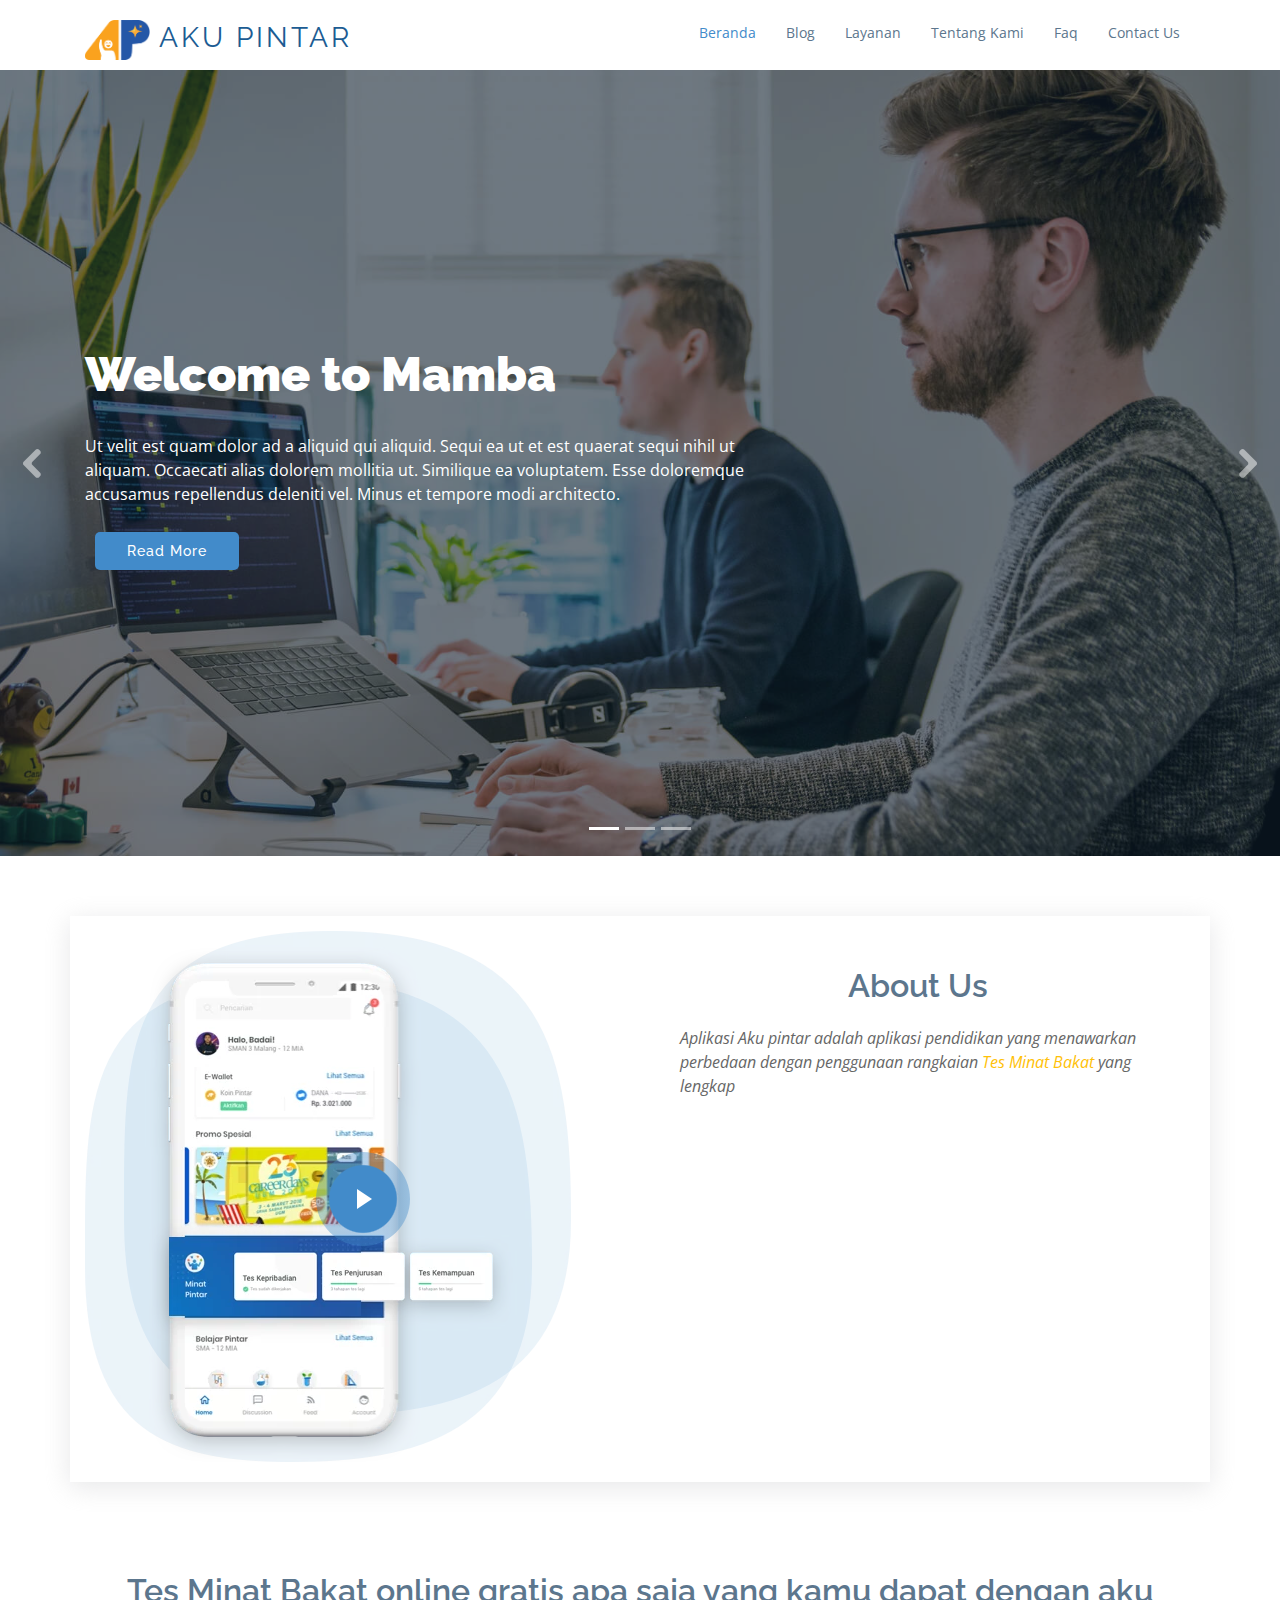
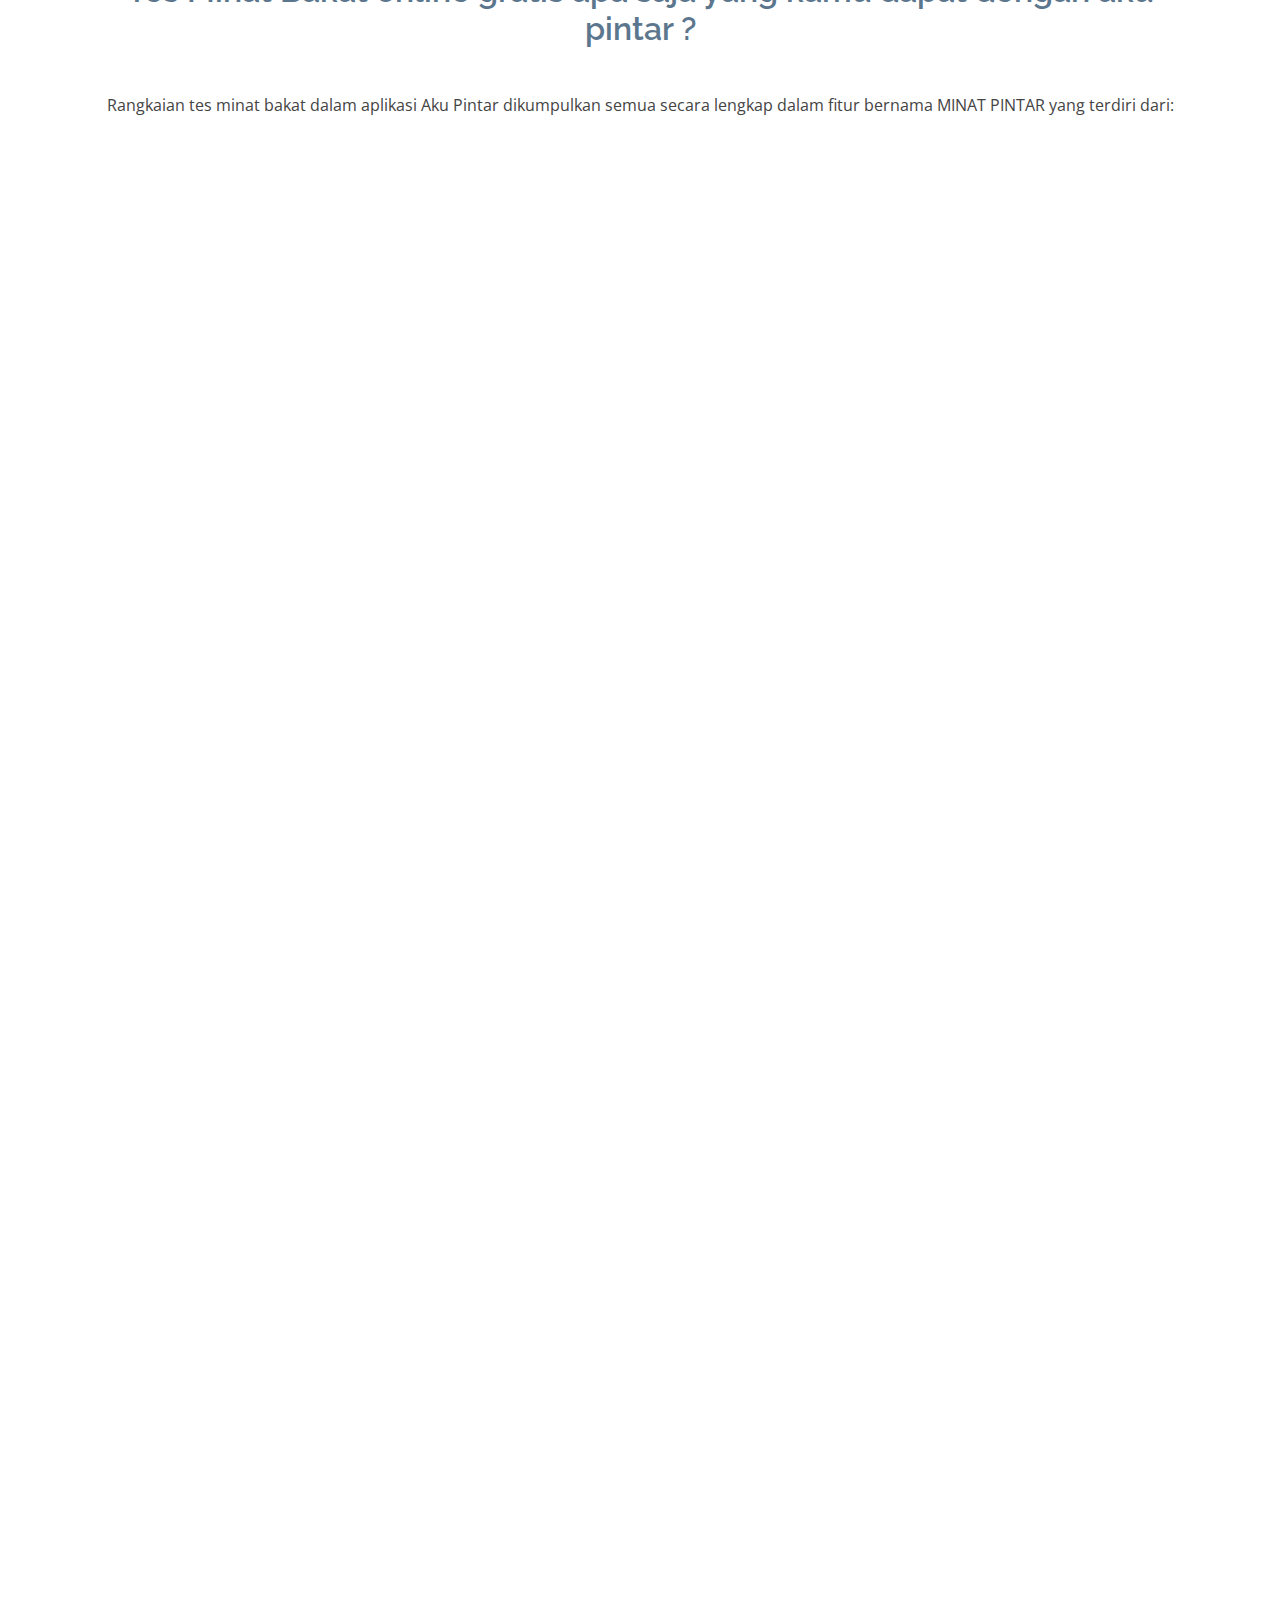
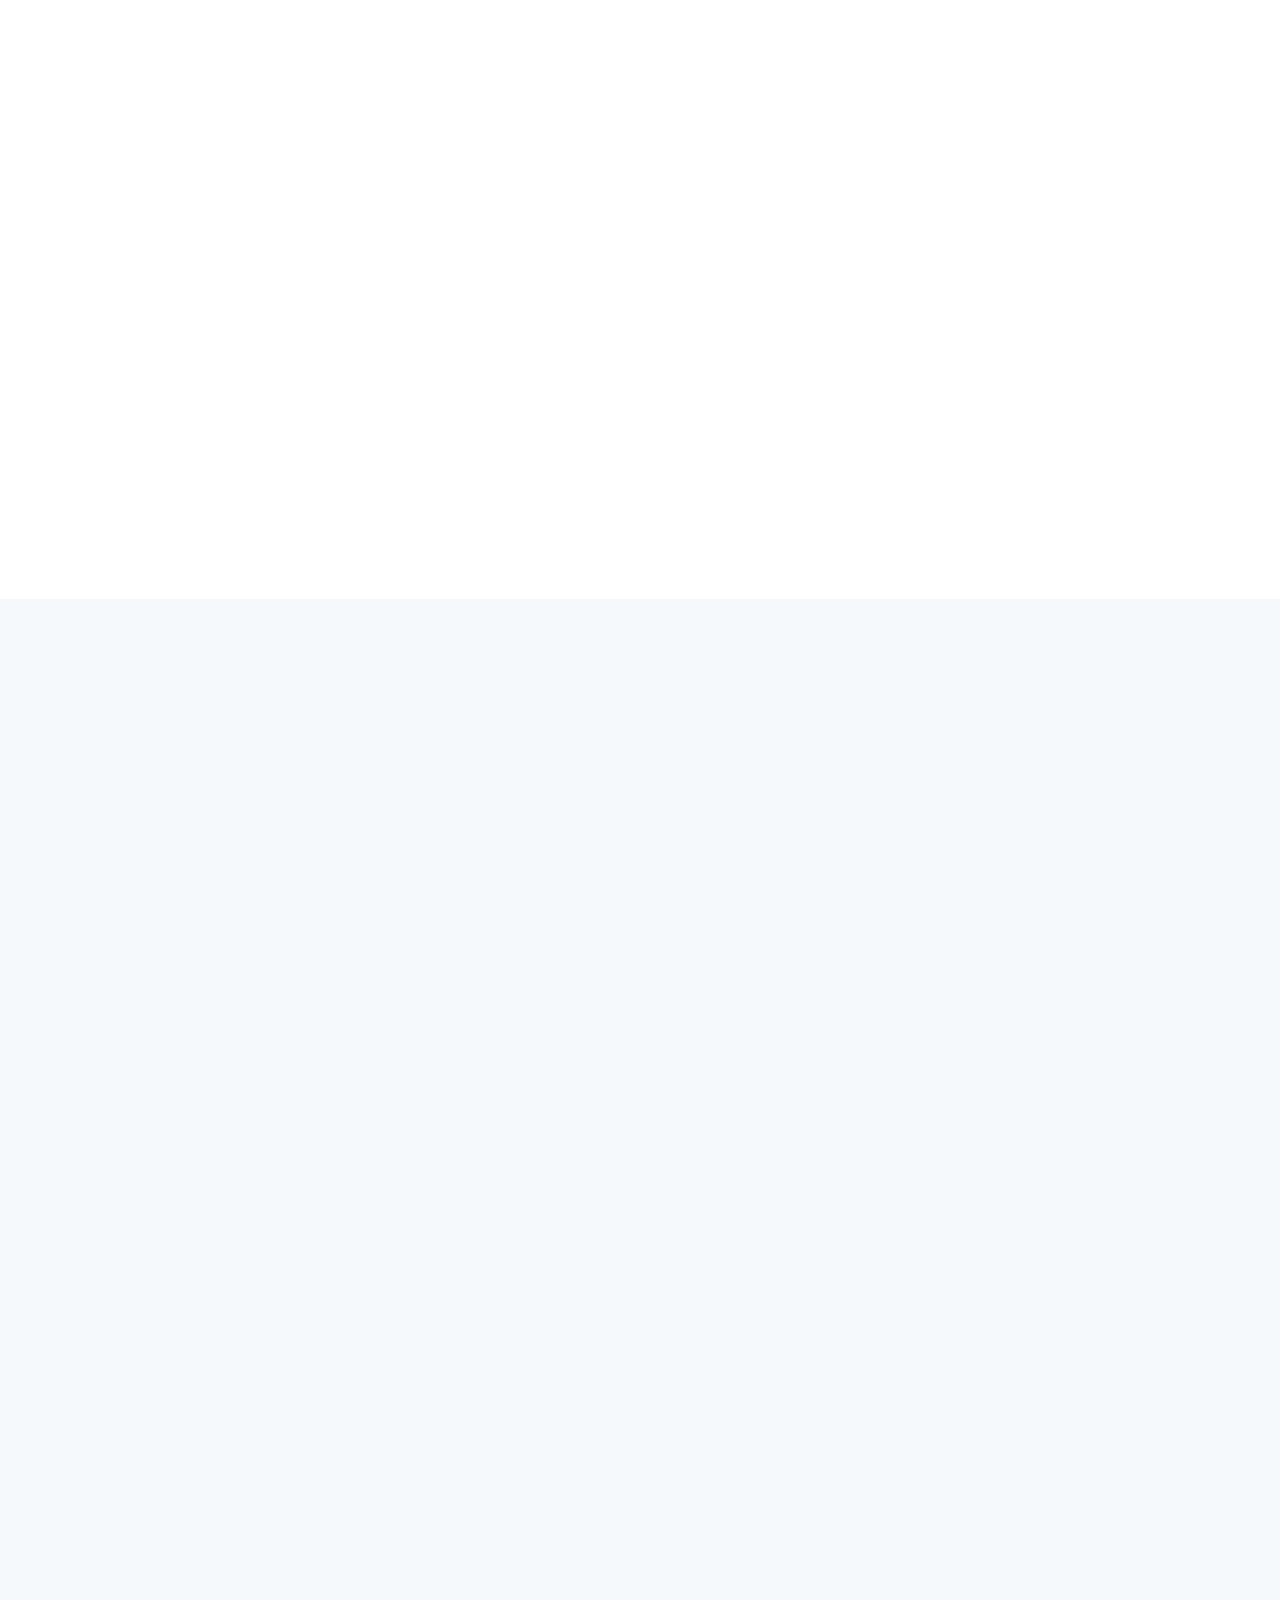
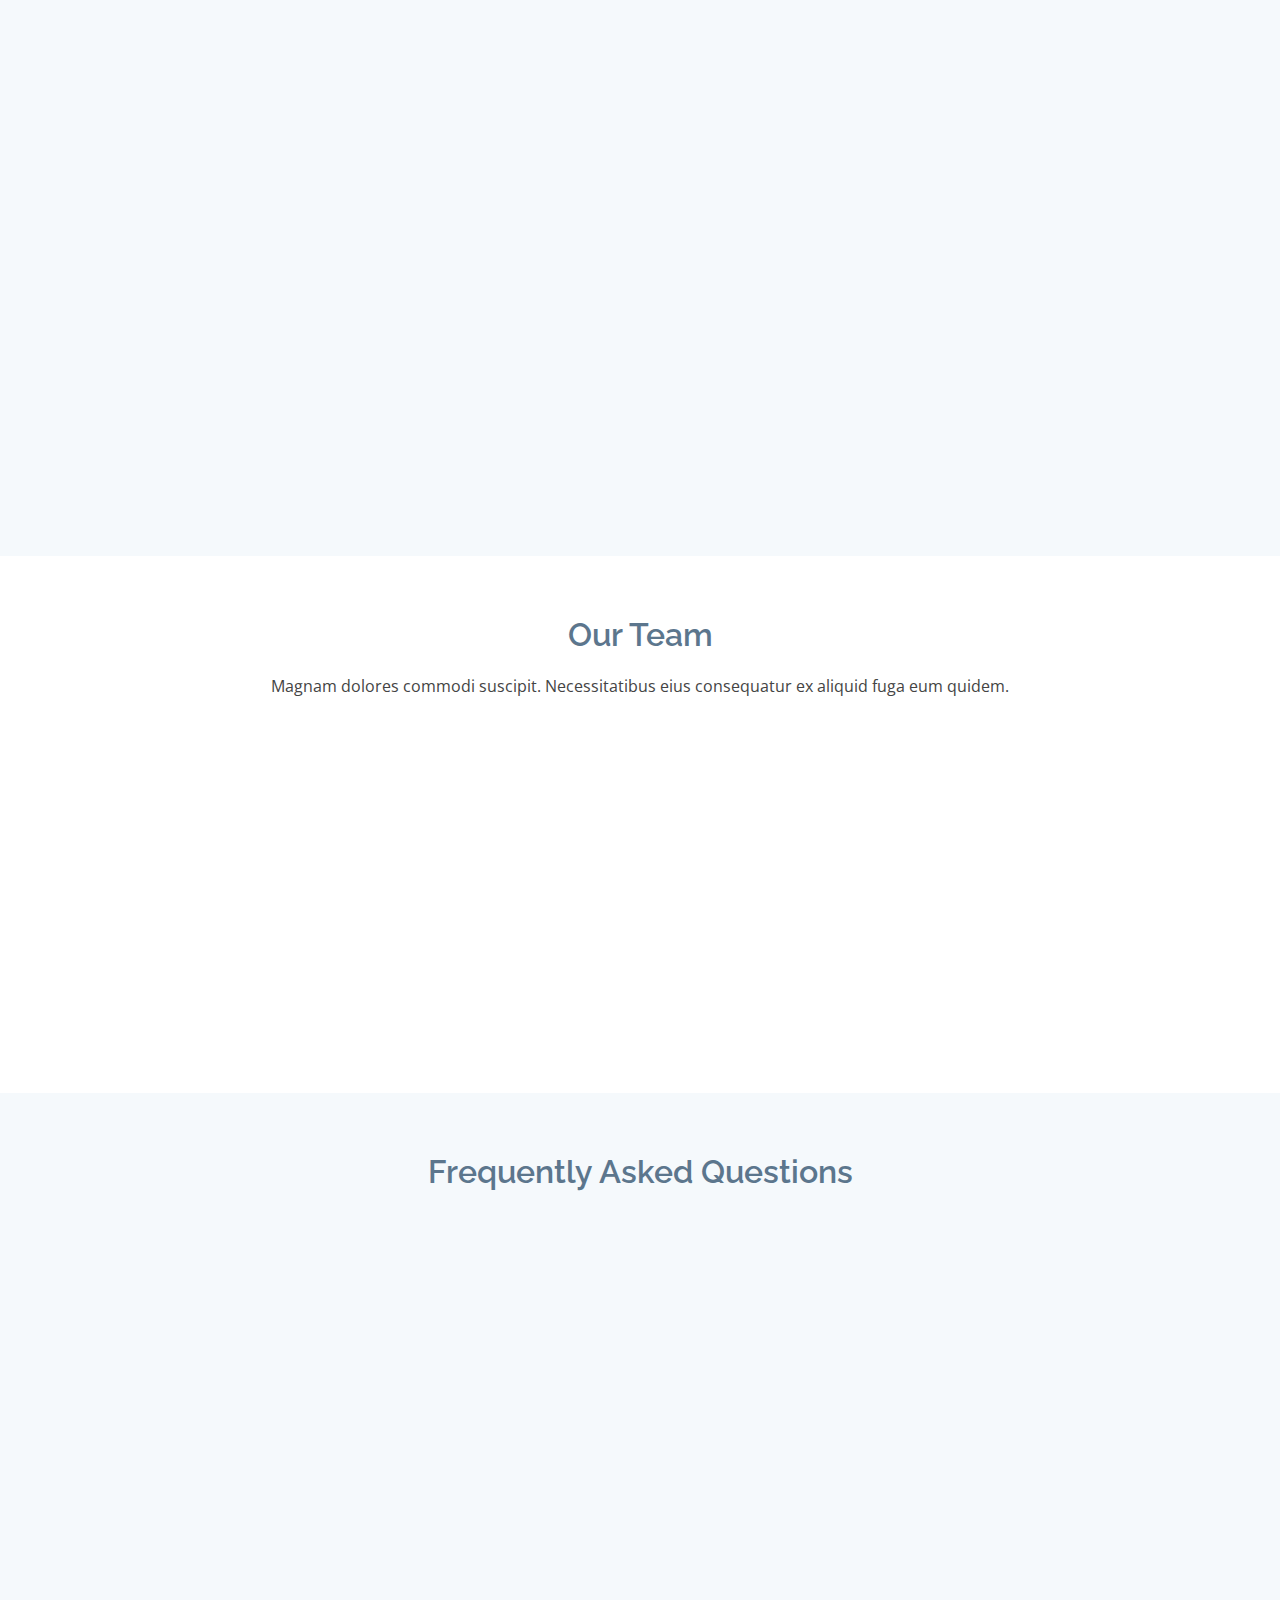
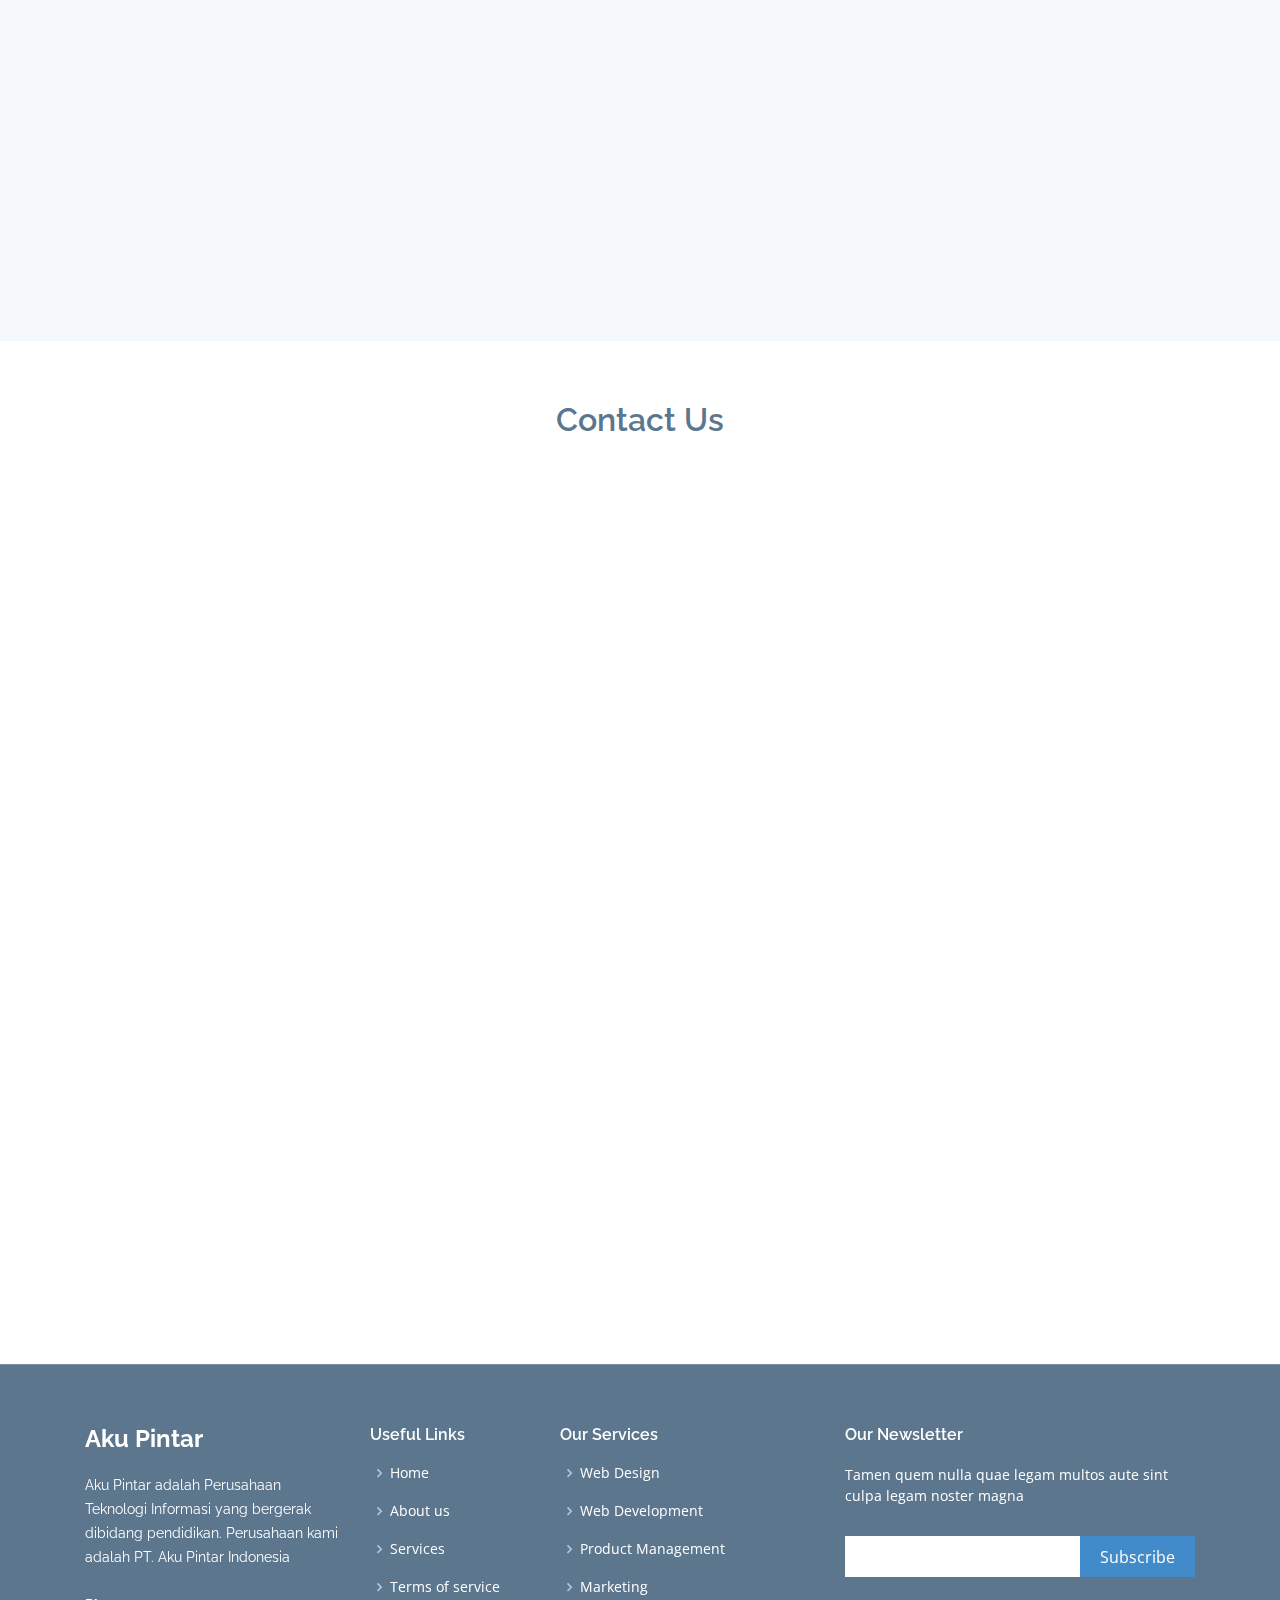
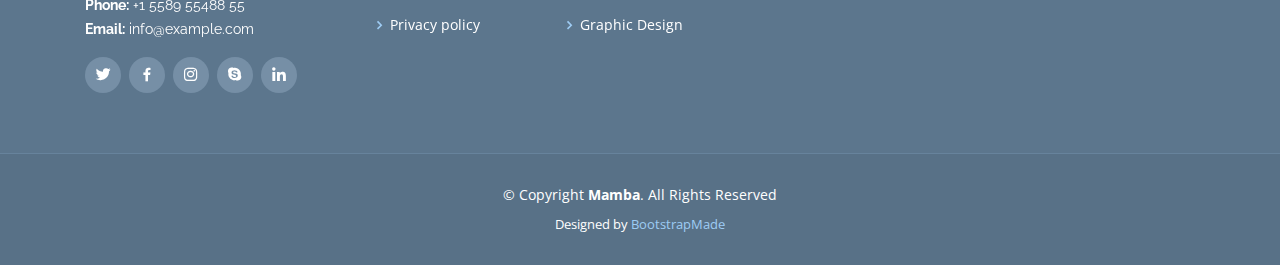
==== index.html @ 711ee42c "minat bakat" ====
<!DOCTYPE html>
<html lang="en">

<head>
  <meta charset="utf-8">
  <meta content="width=device-width, initial-scale=1.0" name="viewport">

  <title>Aplikasi Tes Minat Bakat & Jurusan Kuliah 2020</title>
  <meta content="" name="description">
  <meta content="" name="keywords">

  <!-- Favicons -->
  <link href="assets/img/favicon.ico" rel="icon">
  <link href="assets/img/apple-touch-icon.png" rel="apple-touch-icon">

  <!-- Google Fonts -->
  <link href="https://fonts.googleapis.com/css?family=Open+Sans:300,300i,400,400i,600,600i,700,700i|Raleway:300,300i,400,400i,600,600i,700,700i,900" rel="stylesheet">

  <!-- Vendor CSS Files -->
  <link href="assets/vendor/bootstrap/css/bootstrap.min.css" rel="stylesheet">
  <link href="assets/vendor/icofont/icofont.min.css" rel="stylesheet">
  <link href="assets/vendor/boxicons/css/boxicons.min.css" rel="stylesheet">
  <link href="assets/vendor/animate.css/animate.min.css" rel="stylesheet">
  <link href="assets/vendor/venobox/venobox.css" rel="stylesheet">
  <link href="assets/vendor/owl.carousel/assets/owl.carousel.min.css" rel="stylesheet">
  <link href="assets/vendor/aos/aos.css" rel="stylesheet">

  <!-- Template Main CSS File -->
  <link href="assets/css/style.css" rel="stylesheet">
</head>

<body>

  <!-- ======= Top Bar ======= -->
  <!-- <section id="topbar" class="d-none d-lg-block">
    <div class="container clearfix">
      <div class="contact-info float-left">
        <i class="icofont-envelope"></i><a href="mailto:contact@example.com">contact@example.com</a>
        <i class="icofont-phone"></i> +1 5589 55488 55
      </div>
      <div class="social-links float-right">
        <a href="#" class="twitter"><i class="icofont-twitter"></i></a>
        <a href="#" class="facebook"><i class="icofont-facebook"></i></a>
        <a href="#" class="instagram"><i class="icofont-instagram"></i></a>
        <a href="#" class="skype"><i class="icofont-skype"></i></a>
        <a href="#" class="linkedin"><i class="icofont-linkedin"></i></i></a>
      </div>
    </div>
  </section> -->

  <!-- ======= Header ======= -->
  <header id="header">
    <div class="container">

      <div class="logo float-left">
        <h1 class="text-light"><a href="index.html"><img src="assets/img/huhu.png"> Aku Pintar</a></h1>
        <!-- Uncomment below if you prefer to use an image logo -->
        <!-- <a href="index.html"><img src="assets/img/logo.png" alt="" class="img-fluid"></a>-->
      </div>

      <nav class="nav-menu float-right d-none d-lg-block">
        <ul>
          <li class="active"><a href="index.html">Beranda</a></li>
          <li><a href="#about">Blog</a></li>
          <li><a href="#services">Layanan</a></li>
          <li><a href="#portfolio">Tentang Kami</a></li>
          <li><a href="#team">Faq</a></li>
          <!-- <li class="drop-down"><a href="">Drop Down</a>
            <ul>
              <li><a href="#">Drop Down 1</a></li>
              <li class="drop-down"><a href="#">Drop Down 2</a>
                <ul>
                  <li><a href="#">Deep Drop Down 1</a></li>
                  <li><a href="#">Deep Drop Down 2</a></li>
                  <li><a href="#">Deep Drop Down 3</a></li>
                  <li><a href="#">Deep Drop Down 4</a></li>
                  <li><a href="#">Deep Drop Down 5</a></li>
                </ul>
              </li>
              <li><a href="#">Drop Down 3</a></li>
              <li><a href="#">Drop Down 4</a></li>
              <li><a href="#">Drop Down 5</a></li>
            </ul>
          </li> -->
          <li><a href="#contact">Contact Us</a></li>
        </ul>
      </nav><!-- .nav-menu -->

    </div>
  </header><!-- End Header -->

  <!-- ======= Hero Section ======= -->
  <section id="hero">
    <div class="hero-container">
      <div id="heroCarousel" class="carousel slide carousel-fade" data-ride="carousel">

        <ol class="carousel-indicators" id="hero-carousel-indicators"></ol>

        <div class="carousel-inner" role="listbox">

          <!-- Slide 1 -->
          <div class="carousel-item active" style="background-image: url('assets/img/slide/slide-1.jpg');">
            <div class="carousel-container">
              <div class="carousel-content container">
                <h2 class="animate__animated animate__fadeInDown">Welcome to <span>Mamba</span></h2>
                <p class="animate__animated animate__fadeInUp">Ut velit est quam dolor ad a aliquid qui aliquid. Sequi ea ut et est quaerat sequi nihil ut aliquam. Occaecati alias dolorem mollitia ut. Similique ea voluptatem. Esse doloremque accusamus repellendus deleniti vel. Minus et tempore modi architecto.</p>
                <a href="#about" class="btn-get-started animate__animated animate__fadeInUp scrollto">Read More</a>
              </div>
            </div>
          </div>

          <!-- Slide 2 -->
          <div class="carousel-item" style="background-image: url('assets/img/slide/slide-2.jpg');">
            <div class="carousel-container">
              <div class="carousel-content container">
                <h2 class="animate__animated animate__fadeInDown">Lorem Ipsum Dolor</h2>
                <p class="animate__animated animate__fadeInUp">Ut velit est quam dolor ad a aliquid qui aliquid. Sequi ea ut et est quaerat sequi nihil ut aliquam. Occaecati alias dolorem mollitia ut. Similique ea voluptatem. Esse doloremque accusamus repellendus deleniti vel. Minus et tempore modi architecto.</p>
                <a href="#about" class="btn-get-started animate__animated animate__fadeInUp scrollto">Read More</a>
              </div>
            </div>
          </div>

          <!-- Slide 3 -->
          <div class="carousel-item" style="background-image: url('assets/img/slide/slide-3.jpg');">
            <div class="carousel-container">
              <div class="carousel-content container">
                <h2 class="animate__animated animate__fadeInDown">Sequi ea ut et est quaerat</h2>
                <p class="animate__animated animate__fadeInUp">Ut velit est quam dolor ad a aliquid qui aliquid. Sequi ea ut et est quaerat sequi nihil ut aliquam. Occaecati alias dolorem mollitia ut. Similique ea voluptatem. Esse doloremque accusamus repellendus deleniti vel. Minus et tempore modi architecto.</p>
                <a href="#about" class="btn-get-started animate__animated animate__fadeInUp scrollto">Read More</a>
              </div>
            </div>
          </div>

        </div>

        <a class="carousel-control-prev" href="#heroCarousel" role="button" data-slide="prev">
          <span class="carousel-control-prev-icon icofont-rounded-left" aria-hidden="true"></span>
          <span class="sr-only">Previous</span>
        </a>
        <a class="carousel-control-next" href="#heroCarousel" role="button" data-slide="next">
          <span class="carousel-control-next-icon icofont-rounded-right" aria-hidden="true"></span>
          <span class="sr-only">Next</span>
        </a>

      </div>
    </div>
  </section><!-- End Hero -->

  <main id="main">

    <!-- ======= About Us Section ======= -->
    <section id="about" class="about">
      <div class="container">

        <div class="row no-gutters">
          <div class="col-lg-6 video-box">
            <img src="assets/img/Minbat on dashboard.webp" class="img-fluid" alt="">
            <a href="https://www.youtube.com/watch?v=jDDaplaOz7Q" class="venobox play-btn mb-4" data-vbtype="video" data-autoplay="true"></a>
          </div>

          <div class="col-lg-6 d-flex flex-column justify-content-center about-content">

            <div class="section-title">
              <h2>About Us</h2>
              <p>Aplikasi Aku pintar adalah aplikasi pendidikan yang menawarkan perbedaan dengan penggunaan rangkaian <span class="text-warning">Tes Minat Bakat</span> yang lengkap</p>
            </div>

            <div class="icon-box" data-aos="fade-up" data-aos-delay="100">
              <div class="icon"><i class="bx bx-fingerprint"></i></div>
              <h4 class="title"><a href="">Tahukah Kamu ?</a></h4>
              <p class="description">Kesuksesan studi seorang anak harus difasilitasi dalam sebuah ekosistem ?</p>
            </div>

            <div class="icon-box" data-aos="fade-up" data-aos-delay="100">
              <div class="icon"><i class="bx bx-gift"></i></div>
              <h4 class="title"><a href="">Dapatkan</a></h4>
              <p class="description">Mulai dari tes minat bakat Aku pintar atau tes psikolog bakat, memahami pelajaran, mencari solusi masalah pribadi, persiapan ikut tes seleksi sampai dengan tes penjurusan kuliah dikampus yang tepat, semua itu bisa kamu dapat dalam aplikasi Aku Pintar loh, sobat!</p>
            </div>

          </div>
        </div>

      </div>
    </section><!-- End About Us Section -->

    <!-- ======= Services Section ======= -->
    <section id="services" class="services">
      <div class="container">
    
        <div class="section-title">
          <h2>Tes Minat Bakat online gratis apa saja yang kamu dapat dengan aku pintar ?</h2><br>
          <p>Rangkaian tes minat bakat dalam aplikasi Aku Pintar dikumpulkan semua secara lengkap dalam fitur bernama MINAT PINTAR yang terdiri dari:</p>
        </div>
    
        <div class="row">
          <div class="col-lg-4 col-md-6 icon-box" data-aos="fade-up">
            <div class="icon"><i class="icofont-tasks"></i></div>
            <h4 class="title"><a href="">Tes Kepribadian</a></h4>
            <!-- <p class="description">Dalam tahap awal ini, kamu akan mengikuti Tes kepribadian dengan Aku Pintar yang menggunakan teori DISC untuk memahami tipe-tipe perilaku dan gaya kepribadian. DISC (atau singkatan dari Dominance, Influence, Steadiness, Compliance) adalah sebuah alat ukur psikometri yang dikembangkan oleh William Moulton Marston. DISC berguna untuk mengukur kepribadian kamu berdasarkan perilaku, respon dan stimulus yang kamu terima. </p> -->
          </div>
          <div class="col-lg-4 col-md-6 icon-box" data-aos="fade-up" data-aos-delay="100">
            <div class="icon"><i class="icofont-certificate"></i></div>
            <h4 class="title"><a href="">Tes Penjurusan</a></h4>
            <!-- <p class="description">Kali ini kamu akan dibawa ke dalam pemikiran seorang psikolog Amerika, John L. Holland, yang berhasil menciptakan teori bernama RIASEC. Melalui RIASEC (atau singkatan dari Realistic, Investigative, Artistic, Social, Enterprising, dan Conventional), kamu akan mengetahui jurusan pendidikan apa yang cocok buat kamu melalui analisa kepribadian. Ingat, kamu harus jawab dengan jujur agar tes ini berhasil.</p> -->
          </div>
          <div class="col-lg-4 col-md-6 icon-box" data-aos="fade-up" data-aos-delay="200">
            <div class="icon"><i class="icofont-brainstorming"></i></div>
            <h4 class="title"><a href="">Tes Kemampuan</a></h4>
            <!-- <p class="description">Untuk tes yang terakhir ini, pengembangannya di dalam Aku Pintar dilakukan dengan dasar teori Kecerdasan Majemuk oleh Howard Gardner yang menyimpulkan sebenarnya tidak ada anak yang bodoh jika bakat dan minatnya diarahkan dan difasilitasi dengan baik dan benar. Inilah mengapa begitu penting Kecerdasan Majemuk dilakukan sedini mungkin dan menghindari asumsi. </p> -->
          </div>
        </div>
    
      </div>
    </section><!-- End Services Section -->

    <!-- ======= About Lists Section ======= -->
    <section class="about-lists">
      <div class="container">

        <div class="row no-gutters">

          <div class="col-lg-6 col-md-6 content-item" data-aos="fade-up">
            <img src="assets/img/minat bakat.png" class="img-fluid" alt="">
          </div>

          <div class="col-lg-6 col-md-6 content-item" data-aos="fade-up" data-aos-delay="100">
            <span>01</span>
            <h4>Tes Kepribadian</h4>
            <p>Dalam tahap awal ini, kamu akan mengikuti Tes kepribadian dengan Aku Pintar yang menggunakan teori DISC untuk memahami tipe-tipe perilaku dan gaya kepribadian. DISC (atau singkatan dari Dominance, Influence, Steadiness, Compliance) adalah sebuah alat ukur psikometri yang dikembangkan oleh William Moulton Marston. DISC berguna untuk mengukur kepribadian kamu berdasarkan perilaku, respon dan stimulus yang kamu terima.</p>
            <br>
            <h4>Penasaran ?</h4>
            <a href="/minat-pintar-tes-kepribadian" class="ap-my-30" aria-label="Download aplikasi aku pintar untuk coba fitur selengkapnya">
              <button type="button" class="btn btn-primary">Ikuti Tes Kepribadian</button>
            </a>
          </div>

          <div class="col-lg-6 col-md-6 content-item" data-aos="fade-up" data-aos-delay="200">
            <span>02</span>
            <h4>Tes Penjurusan</h4>
            <p>Kali ini kamu akan dibawa ke dalam pemikiran seorang psikolog Amerika, John L. Holland, yang berhasil menciptakan teori bernama RIASEC. Melalui RIASEC (atau singkatan dari Realistic, Investigative, Artistic, Social, Enterprising, dan Conventional), kamu akan mengetahui jurusan pendidikan apa yang cocok buat kamu melalui analisa kepribadian. Ingat, kamu harus jawab dengan jujur agar tes ini berhasil. </p>
            <br>
            <h4>Ayo lanjut cobain Tes Penjurusan Kuliah! </h4>
            <a href="/minat-pintar-tes-kepribadian" class="ap-my-30" aria-label="Download aplikasi aku pintar untuk coba fitur selengkapnya">
              <button type="button" class="btn btn-primary">Ikuti Tes Penjurusan</button>
            </a>
          </div>

          <div class="col-lg-6 col-md-6 content-item" data-aos="fade-up" data-aos-delay="300">
            <img src="assets/img/tes penjurusan.png" class="img-fluid" alt="">
          </div>

          <div class="col-lg-6 col-md-6 content-item" data-aos="fade-up" data-aos-delay="400">
            <img src="assets/img/tes kemampuan.png" class="img-fluid" alt="">
          </div>

          <div class="col-lg-6 col-md-6 content-item" data-aos="fade-up" data-aos-delay="500">
            <span>03</span>
            <h4>Tes Kemampuan</h4>
            <p>Untuk tes yang terakhir ini, pengembangannya di dalam Aku Pintar dilakukan dengan dasar teori Kecerdasan Majemuk oleh Howard Gardner yang menyimpulkan sebenarnya tidak ada anak yang bodoh jika bakat dan minatnya diarahkan dan difasilitasi dengan baik dan benar. Inilah mengapa begitu penting Kecerdasan Majemuk dilakukan sedini mungkin dan menghindari asumsi. </p>
            <h4>Nah, tunggu apalagi? Yuk cobain! </h4>
            <a href="/minat-pintar-tes-kepribadian" class="ap-my-30" aria-label="Download aplikasi aku pintar untuk coba fitur selengkapnya">
              <button type="button" class="btn btn-primary">Ikuti Tes Kemampuan</button>
            </a>
          </div>

        </div>

      </div>
    </section><!-- End About Lists Section -->

    <!-- ======= Counts Section ======= -->
    <section class="counts section-bg">
      <div class="container">

        <div class="row">

          <div class="col-lg-3 col-md-6 text-center" data-aos="fade-up">
            <div class="count-box">
              <i class="icofont-simple-smile" style="color: #20b38e;"></i>
              <span data-toggle="counter-up">232</span>
              <p>Happy Clients</p>
            </div>
          </div>

          <div class="col-lg-3 col-md-6 text-center" data-aos="fade-up" data-aos-delay="200">
            <div class="count-box">
              <i class="icofont-document-folder" style="color: #c042ff;"></i>
              <span data-toggle="counter-up">521</span>
              <p>Projects</p>
            </div>
          </div>

          <div class="col-lg-3 col-md-6 text-center" data-aos="fade-up" data-aos-delay="400">
            <div class="count-box">
              <i class="icofont-live-support" style="color: #46d1ff;"></i>
              <span data-toggle="counter-up">1,463</span>
              <p>Hours Of Support</p>
            </div>
          </div>

          <div class="col-lg-3 col-md-6 text-center" data-aos="fade-up" data-aos-delay="600">
            <div class="count-box">
              <i class="icofont-users-alt-5" style="color: #ffb459;"></i>
              <span data-toggle="counter-up">15</span>
              <p>Hard Workers</p>
            </div>
          </div>

        </div>

      </div>
    </section><!-- End Counts Section -->

    <!-- ======= Our Portfolio Section ======= -->
    <section id="portfolio" class="portfolio section-bg">
      <div class="container" data-aos="fade-up" data-aos-delay="100">

        <div class="section-title">
          <h2>Our Portfolio</h2>
          <p>Magnam dolores commodi suscipit. Necessitatibus eius consequatur ex aliquid fuga eum quidem. Sit sint consectetur velit. Quisquam quos quisquam cupiditate. Et nemo qui impedit suscipit alias ea. Quia fugiat sit in iste officiis commodi quidem hic quas.</p>
        </div>

        <div class="row">
          <div class="col-lg-12">
            <ul id="portfolio-flters">
              <li data-filter="*" class="filter-active">All</li>
              <li data-filter=".filter-app">App</li>
              <li data-filter=".filter-card">Card</li>
              <li data-filter=".filter-web">Web</li>
            </ul>
          </div>
        </div>

        <div class="row portfolio-container">

          <div class="col-lg-4 col-md-6 portfolio-item filter-app">
            <div class="portfolio-wrap">
              <img src="assets/img/portfolio/portfolio-1.jpg" class="img-fluid" alt="">
              <div class="portfolio-info">
                <h4>App 1</h4>
                <p>App</p>
                <div class="portfolio-links">
                  <a href="assets/img/portfolio/portfolio-1.jpg" data-gall="portfolioGallery" class="venobox" title="App 1"><i class="icofont-eye"></i></a>
                  <a href="portfolio-details.html" title="More Details"><i class="icofont-external-link"></i></a>
                </div>
              </div>
            </div>
          </div>

          <div class="col-lg-4 col-md-6 portfolio-item filter-web">
            <div class="portfolio-wrap">
              <img src="assets/img/portfolio/portfolio-2.jpg" class="img-fluid" alt="">
              <div class="portfolio-info">
                <h4>Web 3</h4>
                <p>Web</p>
                <div class="portfolio-links">
                  <a href="assets/img/portfolio/portfolio-2.jpg" data-gall="portfolioGallery" class="venobox" title="Web 3"><i class="icofont-eye"></i></a>
                  <a href="portfolio-details.html" title="More Details"><i class="icofont-external-link"></i></a>
                </div>
              </div>
            </div>
          </div>

          <div class="col-lg-4 col-md-6 portfolio-item filter-app">
            <div class="portfolio-wrap">
              <img src="assets/img/portfolio/portfolio-3.jpg" class="img-fluid" alt="">
              <div class="portfolio-info">
                <h4>App 2</h4>
                <p>App</p>
                <div class="portfolio-links">
                  <a href="assets/img/portfolio/portfolio-3.jpg" data-gall="portfolioGallery" class="venobox" title="App 2"><i class="icofont-eye"></i></a>
                  <a href="portfolio-details.html" title="More Details"><i class="icofont-external-link"></i></a>
                </div>
              </div>
            </div>
          </div>

          <div class="col-lg-4 col-md-6 portfolio-item filter-card">
            <div class="portfolio-wrap">
              <img src="assets/img/portfolio/portfolio-4.jpg" class="img-fluid" alt="">
              <div class="portfolio-info">
                <h4>Card 2</h4>
                <p>Card</p>
                <div class="portfolio-links">
                  <a href="assets/img/portfolio/portfolio-4.jpg" data-gall="portfolioGallery" class="venobox" title="Card 2"><i class="icofont-eye"></i></a>
                  <a href="portfolio-details.html" title="More Details"><i class="icofont-external-link"></i></a>
                </div>
              </div>
            </div>
          </div>

          <div class="col-lg-4 col-md-6 portfolio-item filter-web">
            <div class="portfolio-wrap">
              <img src="assets/img/portfolio/portfolio-5.jpg" class="img-fluid" alt="">
              <div class="portfolio-info">
                <h4>Web 2</h4>
                <p>Web</p>
                <div class="portfolio-links">
                  <a href="assets/img/portfolio/portfolio-5.jpg" data-gall="portfolioGallery" class="venobox" title="Web 2"><i class="icofont-eye"></i></a>
                  <a href="portfolio-details.html" title="More Details"><i class="icofont-external-link"></i></a>
                </div>
              </div>
            </div>
          </div>

          <div class="col-lg-4 col-md-6 portfolio-item filter-app">
            <div class="portfolio-wrap">
              <img src="assets/img/portfolio/portfolio-6.jpg" class="img-fluid" alt="">
              <div class="portfolio-info">
                <h4>App 3</h4>
                <p>App</p>
                <div class="portfolio-links">
                  <a href="assets/img/portfolio/portfolio-6.jpg" data-gall="portfolioGallery" class="venobox" title="App 3"><i class="icofont-eye"></i></a>
                  <a href="portfolio-details.html" title="More Details"><i class="icofont-external-link"></i></a>
                </div>
              </div>
            </div>
          </div>

          <div class="col-lg-4 col-md-6 portfolio-item filter-card">
            <div class="portfolio-wrap">
              <img src="assets/img/portfolio/portfolio-7.jpg" class="img-fluid" alt="">
              <div class="portfolio-info">
                <h4>Card 1</h4>
                <p>Card</p>
                <div class="portfolio-links">
                  <a href="assets/img/portfolio/portfolio-7.jpg" data-gall="portfolioGallery" class="venobox" title="Card 1"><i class="icofont-eye"></i></a>
                  <a href="portfolio-details.html" title="More Details"><i class="icofont-external-link"></i></a>
                </div>
              </div>
            </div>
          </div>

          <div class="col-lg-4 col-md-6 portfolio-item filter-card">
            <div class="portfolio-wrap">
              <img src="assets/img/portfolio/portfolio-8.jpg" class="img-fluid" alt="">
              <div class="portfolio-info">
                <h4>Card 3</h4>
                <p>Card</p>
                <div class="portfolio-links">
                  <a href="assets/img/portfolio/portfolio-8.jpg" data-gall="portfolioGallery" class="venobox" title="Card 3"><i class="icofont-eye"></i></a>
                  <a href="portfolio-details.html" title="More Details"><i class="icofont-external-link"></i></a>
                </div>
              </div>
            </div>
          </div>

          <div class="col-lg-4 col-md-6 portfolio-item filter-web">
            <div class="portfolio-wrap">
              <img src="assets/img/portfolio/portfolio-9.jpg" class="img-fluid" alt="">
              <div class="portfolio-info">
                <h4>Web 3</h4>
                <p>Web</p>
                <div class="portfolio-links">
                  <a href="assets/img/portfolio/portfolio-9.jpg" data-gall="portfolioGallery" class="venobox" title="Web 3"><i class="icofont-eye"></i></a>
                  <a href="portfolio-details.html" title="More Details"><i class="icofont-external-link"></i></a>
                </div>
              </div>
            </div>
          </div>

        </div>

      </div>
    </section><!-- End Our Portfolio Section -->

    <!-- ======= Our Team Section ======= -->
    <section id="team" class="team">
      <div class="container">

        <div class="section-title">
          <h2>Our Team</h2>
          <p>Magnam dolores commodi suscipit. Necessitatibus eius consequatur ex aliquid fuga eum quidem.</p>
        </div>

        <div class="row">

          <div class="col-xl-3 col-lg-4 col-md-6" data-aos="fade-up">
            <div class="member">
              <div class="pic"><img src="assets/img/team/team-1.jpg" class="img-fluid" alt=""></div>
              <div class="member-info">
                <h4>Walter White</h4>
                <span>Chief Executive Officer</span>
                <div class="social">
                  <a href=""><i class="icofont-twitter"></i></a>
                  <a href=""><i class="icofont-facebook"></i></a>
                  <a href=""><i class="icofont-instagram"></i></a>
                  <a href=""><i class="icofont-linkedin"></i></a>
                </div>
              </div>
            </div>
          </div>

          <div class="col-xl-3 col-lg-4 col-md-6" data-aos="fade-up" data-aos-delay="100">
            <div class="member">
              <div class="pic"><img src="assets/img/team/team-2.jpg" class="img-fluid" alt=""></div>
              <div class="member-info">
                <h4>Sarah Jhonson</h4>
                <span>Product Manager</span>
                <div class="social">
                  <a href=""><i class="icofont-twitter"></i></a>
                  <a href=""><i class="icofont-facebook"></i></a>
                  <a href=""><i class="icofont-instagram"></i></a>
                  <a href=""><i class="icofont-linkedin"></i></a>
                </div>
              </div>
            </div>
          </div>

          <div class="col-xl-3 col-lg-4 col-md-6" data-aos="fade-up" data-aos-delay="200">
            <div class="member">
              <div class="pic"><img src="assets/img/team/team-3.jpg" class="img-fluid" alt=""></div>
              <div class="member-info">
                <h4>William Anderson</h4>
                <span>CTO</span>
                <div class="social">
                  <a href=""><i class="icofont-twitter"></i></a>
                  <a href=""><i class="icofont-facebook"></i></a>
                  <a href=""><i class="icofont-instagram"></i></a>
                  <a href=""><i class="icofont-linkedin"></i></a>
                </div>
              </div>
            </div>
          </div>

          <div class="col-xl-3 col-lg-4 col-md-6" data-aos="fade-up" data-aos-delay="300">
            <div class="member">
              <div class="pic"><img src="assets/img/team/team-4.jpg" class="img-fluid" alt=""></div>
              <div class="member-info">
                <h4>Amanda Jepson</h4>
                <span>Accountant</span>
                <div class="social">
                  <a href=""><i class="icofont-twitter"></i></a>
                  <a href=""><i class="icofont-facebook"></i></a>
                  <a href=""><i class="icofont-instagram"></i></a>
                  <a href=""><i class="icofont-linkedin"></i></a>
                </div>
              </div>
            </div>
          </div>

        </div>

      </div>
    </section><!-- End Our Team Section -->

    <!-- ======= Frequently Asked Questions Section ======= -->
    <section id="faq" class="faq section-bg">
      <div class="container">

        <div class="section-title">
          <h2>Frequently Asked Questions</h2>
        </div>

        <div class="row  d-flex align-items-stretch">

          <div class="col-lg-6 faq-item" data-aos="fade-up">
            <h4>Non consectetur a erat nam at lectus urna duis?</h4>
            <p>
              Feugiat pretium nibh ipsum consequat. Tempus iaculis urna id volutpat lacus laoreet non curabitur gravida. Venenatis lectus magna fringilla urna porttitor rhoncus dolor purus non.
            </p>
          </div>

          <div class="col-lg-6 faq-item" data-aos="fade-up" data-aos-delay="100">
            <h4>Feugiat scelerisque varius morbi enim nunc faucibus a pellentesque?</h4>
            <p>
              Dolor sit amet consectetur adipiscing elit pellentesque habitant morbi. Id interdum velit laoreet id donec ultrices. Fringilla phasellus faucibus scelerisque eleifend donec pretium. Est pellentesque elit ullamcorper dignissim.
            </p>
          </div>

          <div class="col-lg-6 faq-item" data-aos="fade-up" data-aos-delay="200">
            <h4>Dolor sit amet consectetur adipiscing elit pellentesque habitant morbi?</h4>
            <p>
              Eleifend mi in nulla posuere sollicitudin aliquam ultrices sagittis orci. Faucibus pulvinar elementum integer enim. Sem nulla pharetra diam sit amet nisl suscipit. Rutrum tellus pellentesque eu tincidunt. Lectus urna duis convallis convallis tellus.
            </p>
          </div>

          <div class="col-lg-6 faq-item" data-aos="fade-up" data-aos-delay="300">
            <h4>Ac odio tempor orci dapibus. Aliquam eleifend mi in nulla?</h4>
            <p>
              Dolor sit amet consectetur adipiscing elit pellentesque habitant morbi. Id interdum velit laoreet id donec ultrices. Fringilla phasellus faucibus scelerisque eleifend donec pretium. Est pellentesque elit ullamcorper dignissim.
            </p>
          </div>

          <div class="col-lg-6 faq-item" data-aos="fade-up" data-aos-delay="400">
            <h4>Tempus quam pellentesque nec nam aliquam sem et tortor consequat?</h4>
            <p>
              Molestie a iaculis at erat pellentesque adipiscing commodo. Dignissim suspendisse in est ante in. Nunc vel risus commodo viverra maecenas accumsan. Sit amet nisl suscipit adipiscing bibendum est. Purus gravida quis blandit turpis cursus in
            </p>
          </div>

          <div class="col-lg-6 faq-item" data-aos="fade-up" data-aos-delay="500">
            <h4>Tortor vitae purus faucibus ornare. Varius vel pharetra vel turpis nunc eget lorem dolor?</h4>
            <p>
              Laoreet sit amet cursus sit amet dictum sit amet justo. Mauris vitae ultricies leo integer malesuada nunc vel. Tincidunt eget nullam non nisi est sit amet. Turpis nunc eget lorem dolor sed. Ut venenatis tellus in metus vulputate eu scelerisque.
            </p>
          </div>

        </div>

      </div>
    </section><!-- End Frequently Asked Questions Section -->

    <!-- ======= Contact Us Section ======= -->
    <section id="contact" class="contact">
      <div class="container">

        <div class="section-title">
          <h2>Contact Us</h2>
        </div>

        <div class="row">

          <div class="col-lg-6 d-flex align-items-stretch" data-aos="fade-up">
            <div class="info-box">
              <i class="bx bx-map"></i>
              <h3>Our Address</h3>
              <p>A108 Adam Street, New York, NY 535022</p>
            </div>
          </div>

          <div class="col-lg-6 d-flex align-items-stretch" data-aos="fade-up" data-aos-delay="100">
            <div class="info-box">
              <i class="bx bx-envelope"></i>
              <h3>Email Us</h3>
              <p>info@example.com<br>contact@example.com</p>
            </div>
          </div>

          <div class="col-lg-3 d-flex align-items-stretch" data-aos="fade-up" data-aos-delay="200">
            <div class="info-box ">
              <i class="bx bx-phone-call"></i>
              <h3>Call Us</h3>
              <p>+1 5589 55488 55<br>+1 6678 254445 41</p>
            </div>
          </div>

          <div class="col-lg-12" data-aos="fade-up" data-aos-delay="300">
            <form action="forms/contact.php" method="post" role="form" class="php-email-form">
              <div class="form-row">
                <div class="col-lg-6 form-group">
                  <input type="text" name="name" class="form-control" id="name" placeholder="Your Name" data-rule="minlen:4" data-msg="Please enter at least 4 chars" />
                  <div class="validate"></div>
                </div>
                <div class="col-lg-6 form-group">
                  <input type="email" class="form-control" name="email" id="email" placeholder="Your Email" data-rule="email" data-msg="Please enter a valid email" />
                  <div class="validate"></div>
                </div>
              </div>
              <div class="form-group">
                <input type="text" class="form-control" name="subject" id="subject" placeholder="Subject" data-rule="minlen:4" data-msg="Please enter at least 8 chars of subject" />
                <div class="validate"></div>
              </div>
              <div class="form-group">
                <textarea class="form-control" name="message" rows="5" data-rule="required" data-msg="Please write something for us" placeholder="Message"></textarea>
                <div class="validate"></div>
              </div>
              <div class="mb-3">
                <div class="loading">Loading</div>
                <div class="error-message"></div>
                <div class="sent-message">Your message has been sent. Thank you!</div>
              </div>
              <div class="text-center"><button type="submit">Send Message</button></div>
            </form>
          </div>

        </div>

      </div>
    </section><!-- End Contact Us Section -->

  </main><!-- End #main -->

  <!-- ======= Footer ======= -->
  <footer id="footer">
    <div class="footer-top">
      <div class="container">
        <div class="row">

          <div class="col-lg-3 col-md-6 footer-info">
            <h3>Aku Pintar</h3>
            <p>
              Aku Pintar adalah Perusahaan <br>
              Teknologi Informasi yang bergerak<br>
              dibidang pendidikan. Perusahaan kami<br>
              adalah PT. Aku Pintar Indonesia<br><br>
              <strong>Phone:</strong> +1 5589 55488 55<br>
              <strong>Email:</strong> info@example.com<br>
            </p>
            <div class="social-links mt-3">
              <a href="#" class="twitter"><i class="bx bxl-twitter"></i></a>
              <a href="#" class="facebook"><i class="bx bxl-facebook"></i></a>
              <a href="#" class="instagram"><i class="bx bxl-instagram"></i></a>
              <a href="#" class="google-plus"><i class="bx bxl-skype"></i></a>
              <a href="#" class="linkedin"><i class="bx bxl-linkedin"></i></a>
            </div>
          </div>

          <div class="col-lg-2 col-md-6 footer-links">
            <h4>Useful Links</h4>
            <ul>
              <li><i class="bx bx-chevron-right"></i> <a href="#">Home</a></li>
              <li><i class="bx bx-chevron-right"></i> <a href="#">About us</a></li>
              <li><i class="bx bx-chevron-right"></i> <a href="#">Services</a></li>
              <li><i class="bx bx-chevron-right"></i> <a href="#">Terms of service</a></li>
              <li><i class="bx bx-chevron-right"></i> <a href="#">Privacy policy</a></li>
            </ul>
          </div>

          <div class="col-lg-3 col-md-6 footer-links">
            <h4>Our Services</h4>
            <ul>
              <li><i class="bx bx-chevron-right"></i> <a href="#">Web Design</a></li>
              <li><i class="bx bx-chevron-right"></i> <a href="#">Web Development</a></li>
              <li><i class="bx bx-chevron-right"></i> <a href="#">Product Management</a></li>
              <li><i class="bx bx-chevron-right"></i> <a href="#">Marketing</a></li>
              <li><i class="bx bx-chevron-right"></i> <a href="#">Graphic Design</a></li>
            </ul>
          </div>

          <div class="col-lg-4 col-md-6 footer-newsletter">
            <h4>Our Newsletter</h4>
            <p>Tamen quem nulla quae legam multos aute sint culpa legam noster magna</p>
            <form action="" method="post">
              <input type="email" name="email"><input type="submit" value="Subscribe">
            </form>

          </div>

        </div>
      </div>
    </div>

    <div class="container">
      <div class="copyright">
        &copy; Copyright <strong><span>Mamba</span></strong>. All Rights Reserved
      </div>
      <div class="credits">
        <!-- All the links in the footer should remain intact. -->
        <!-- You can delete the links only if you purchased the pro version. -->
        <!-- Licensing information: https://bootstrapmade.com/license/ -->
        <!-- Purchase the pro version with working PHP/AJAX contact form: https://bootstrapmade.com/mamba-one-page-bootstrap-template-free/ -->
        Designed by <a href="https://bootstrapmade.com/">BootstrapMade</a>
      </div>
    </div>
  </footer><!-- End Footer -->

  <a href="#" class="back-to-top"><i class="icofont-simple-up"></i></a>

  <!-- Vendor JS Files -->
  <script src="assets/vendor/jquery/jquery.min.js"></script>
  <script src="assets/vendor/bootstrap/js/bootstrap.bundle.min.js"></script>
  <script src="assets/vendor/jquery.easing/jquery.easing.min.js"></script>
  <script src="assets/vendor/php-email-form/validate.js"></script>
  <script src="assets/vendor/jquery-sticky/jquery.sticky.js"></script>
  <script src="assets/vendor/venobox/venobox.min.js"></script>
  <script src="assets/vendor/waypoints/jquery.waypoints.min.js"></script>
  <script src="assets/vendor/counterup/counterup.min.js"></script>
  <script src="assets/vendor/owl.carousel/owl.carousel.min.js"></script>
  <script src="assets/vendor/isotope-layout/isotope.pkgd.min.js"></script>
  <script src="assets/vendor/aos/aos.js"></script>

  <!-- Template Main JS File -->
  <script src="assets/js/main.js"></script>

</body>

</html>
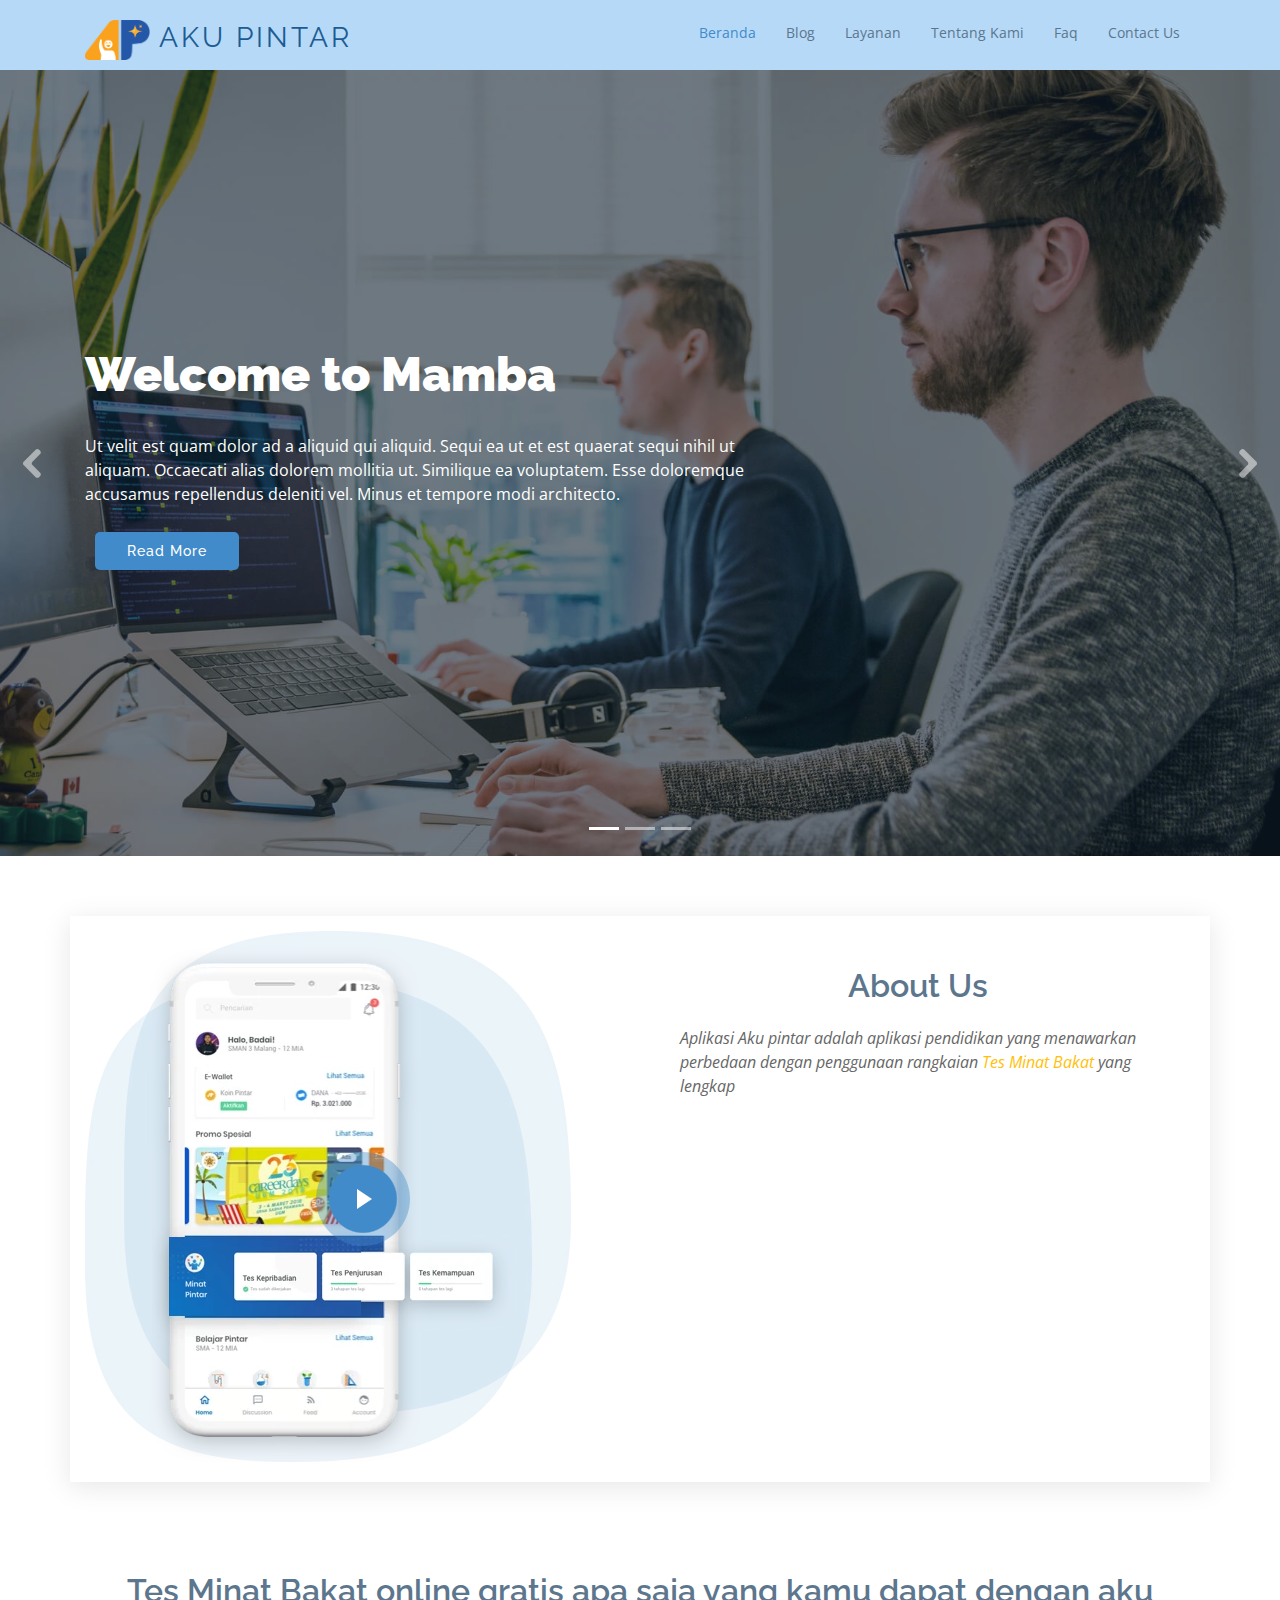
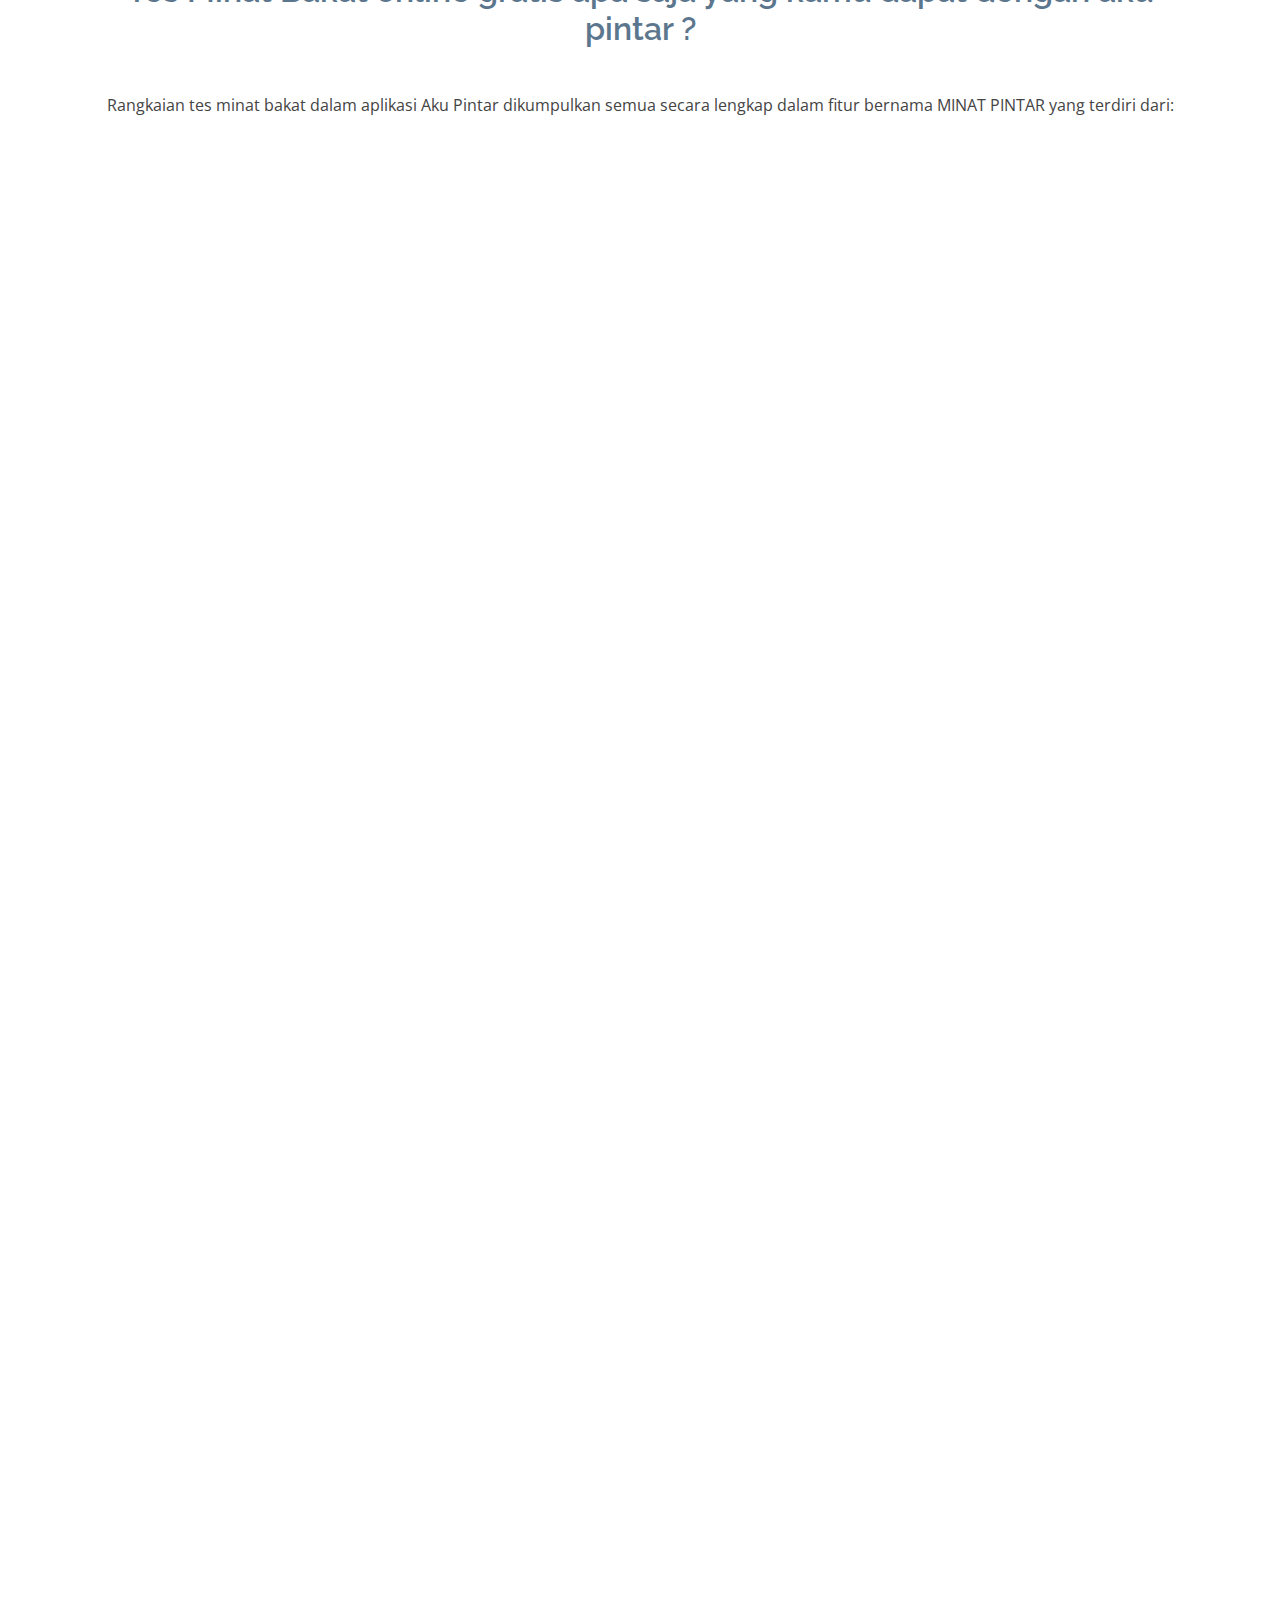
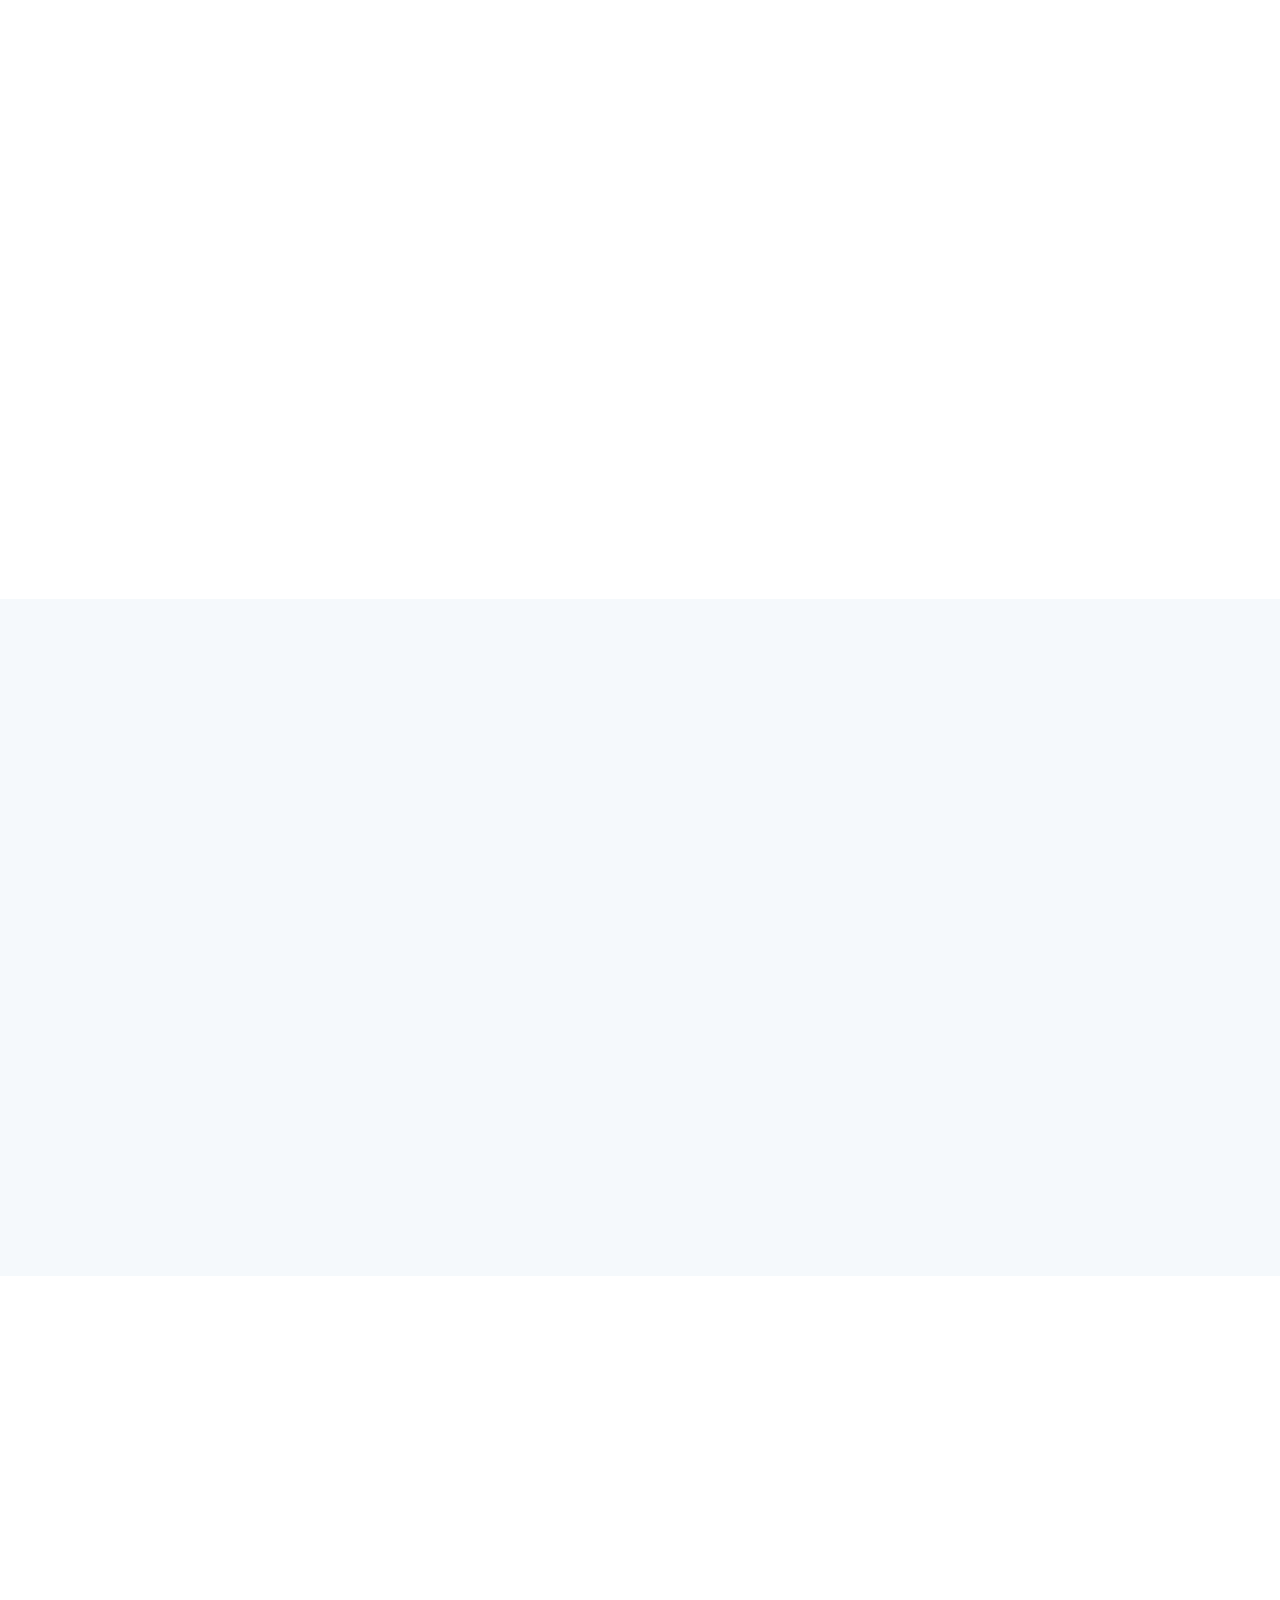
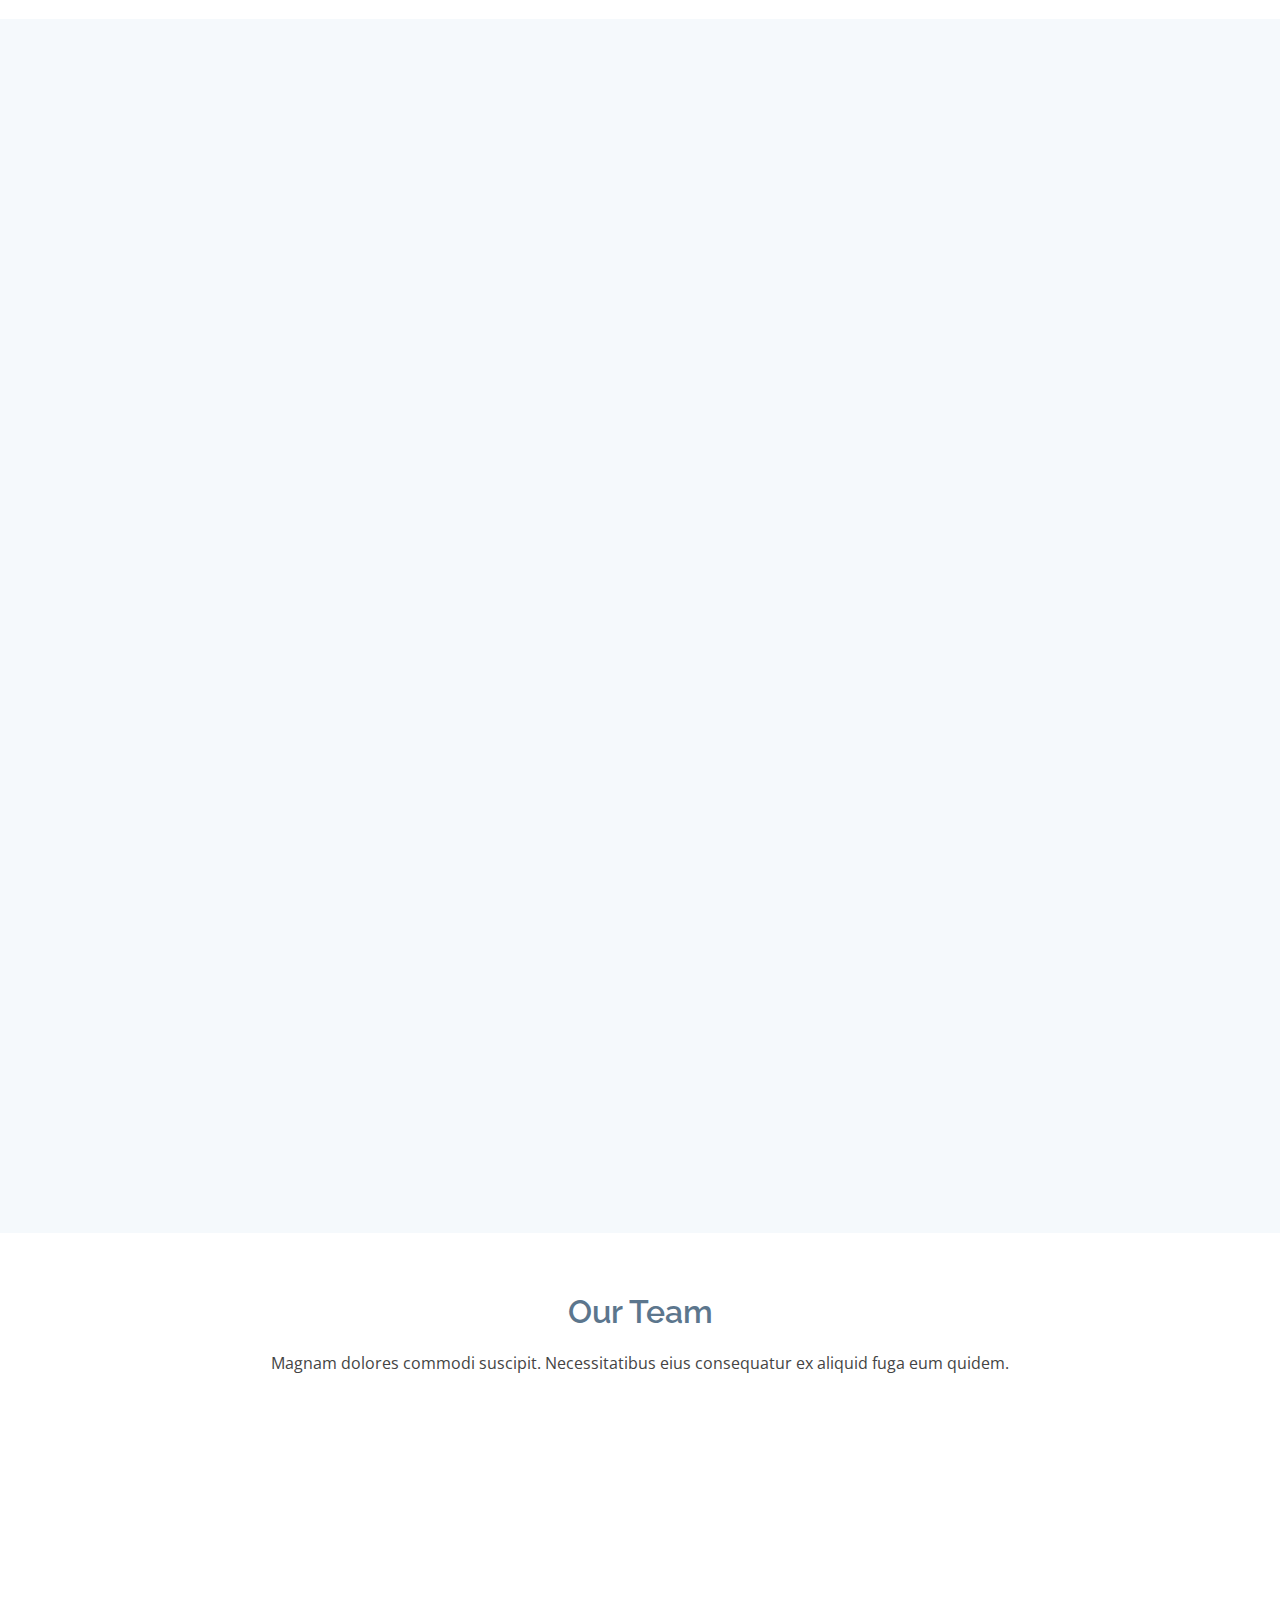
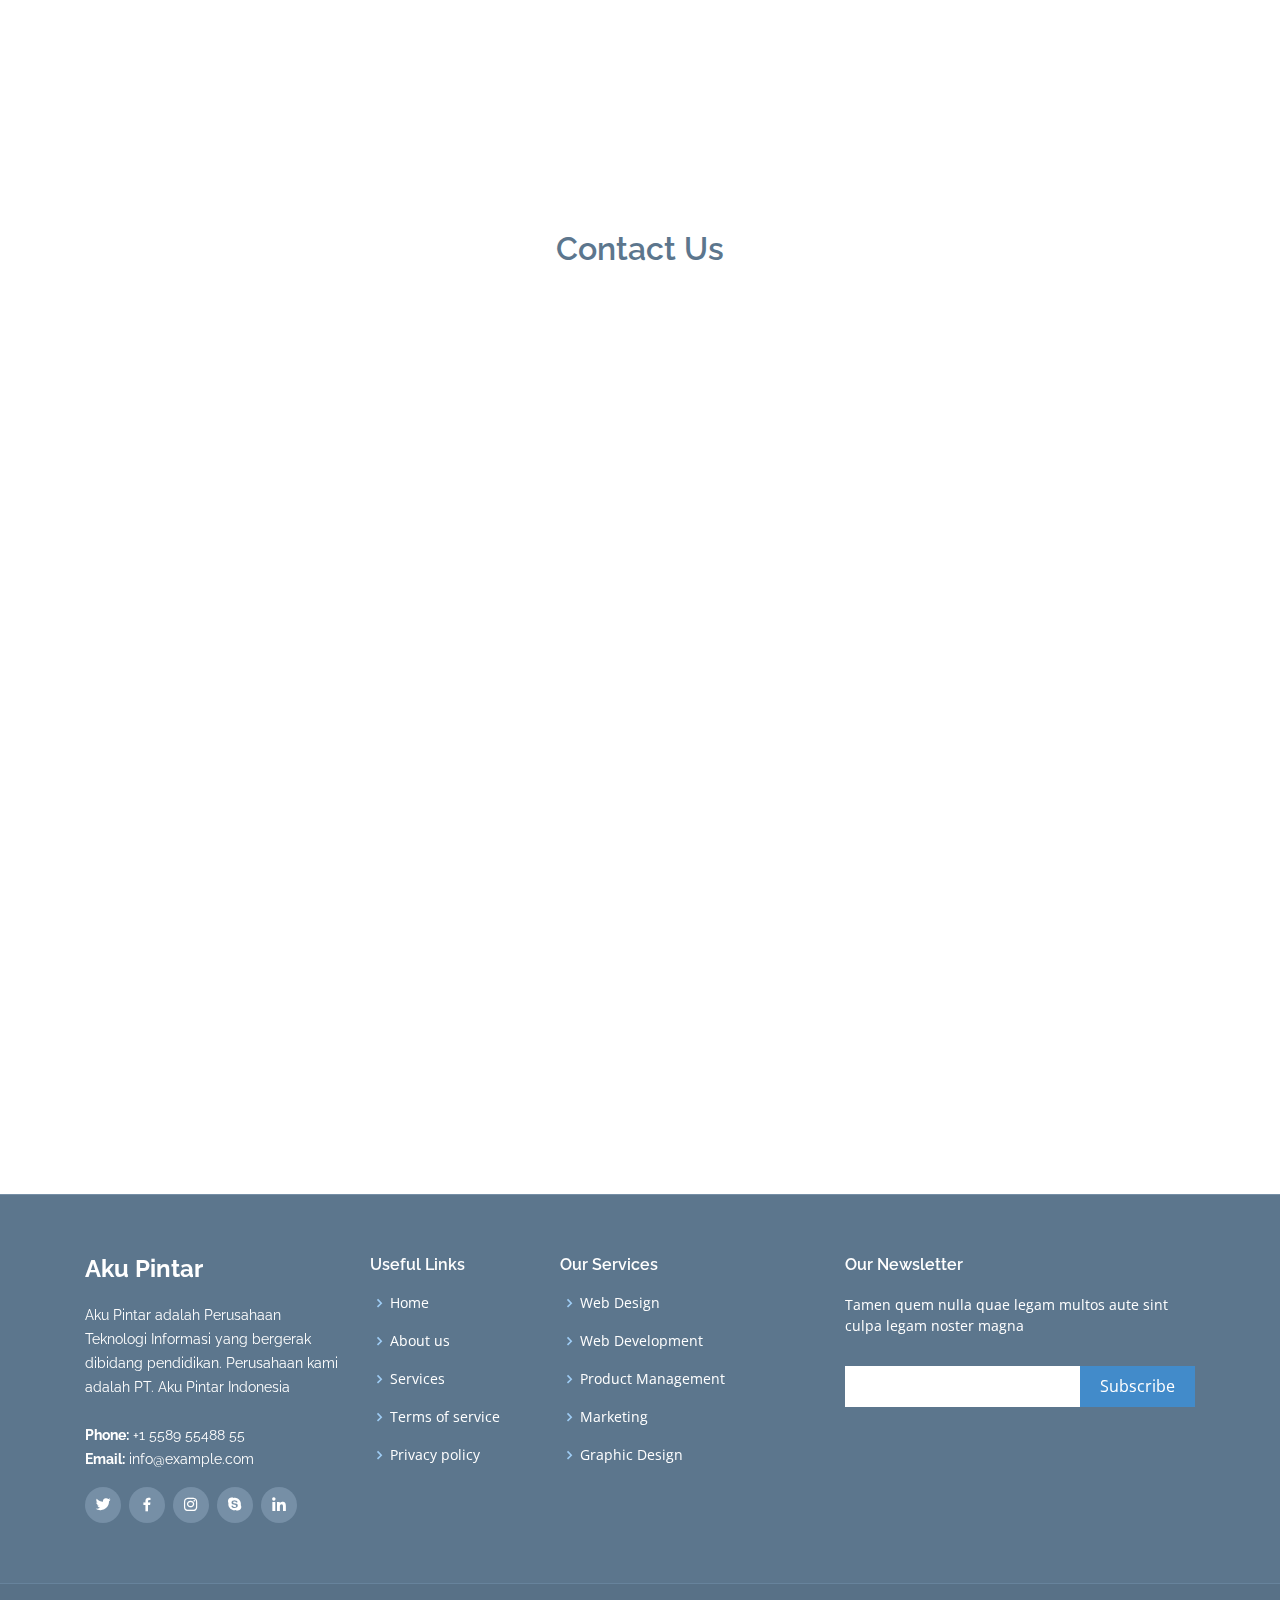
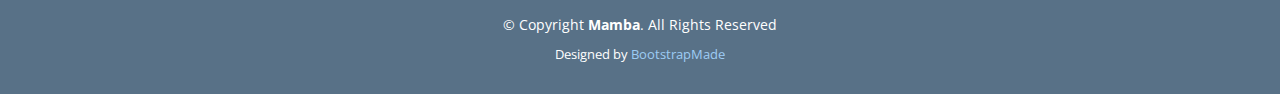
==== commit 2b35abc4: "nav" ====
--- a/index.html
+++ b/index.html
@@ -196,17 +196,17 @@
           <div class="col-lg-4 col-md-6 icon-box" data-aos="fade-up">
             <div class="icon"><i class="icofont-tasks"></i></div>
             <h4 class="title"><a href="">Tes Kepribadian</a></h4>
-            <!-- <p class="description">Dalam tahap awal ini, kamu akan mengikuti Tes kepribadian dengan Aku Pintar yang menggunakan teori DISC untuk memahami tipe-tipe perilaku dan gaya kepribadian. DISC (atau singkatan dari Dominance, Influence, Steadiness, Compliance) adalah sebuah alat ukur psikometri yang dikembangkan oleh William Moulton Marston. DISC berguna untuk mengukur kepribadian kamu berdasarkan perilaku, respon dan stimulus yang kamu terima. </p> -->
+            <!-- <p class="description">Pelajari lebih lanjut</p> -->
           </div>
           <div class="col-lg-4 col-md-6 icon-box" data-aos="fade-up" data-aos-delay="100">
             <div class="icon"><i class="icofont-certificate"></i></div>
             <h4 class="title"><a href="">Tes Penjurusan</a></h4>
-            <!-- <p class="description">Kali ini kamu akan dibawa ke dalam pemikiran seorang psikolog Amerika, John L. Holland, yang berhasil menciptakan teori bernama RIASEC. Melalui RIASEC (atau singkatan dari Realistic, Investigative, Artistic, Social, Enterprising, dan Conventional), kamu akan mengetahui jurusan pendidikan apa yang cocok buat kamu melalui analisa kepribadian. Ingat, kamu harus jawab dengan jujur agar tes ini berhasil.</p> -->
+            <!-- <p class="description">Pelajari lebih lanjut</p> -->
           </div>
           <div class="col-lg-4 col-md-6 icon-box" data-aos="fade-up" data-aos-delay="200">
             <div class="icon"><i class="icofont-brainstorming"></i></div>
             <h4 class="title"><a href="">Tes Kemampuan</a></h4>
-            <!-- <p class="description">Untuk tes yang terakhir ini, pengembangannya di dalam Aku Pintar dilakukan dengan dasar teori Kecerdasan Majemuk oleh Howard Gardner yang menyimpulkan sebenarnya tidak ada anak yang bodoh jika bakat dan minatnya diarahkan dan difasilitasi dengan baik dan benar. Inilah mengapa begitu penting Kecerdasan Majemuk dilakukan sedini mungkin dan menghindari asumsi. </p> -->
+            <!-- <p class="description">Pelajari lebih lanjut</p> -->
           </div>
         </div>
     
@@ -240,7 +240,7 @@
             <p>Kali ini kamu akan dibawa ke dalam pemikiran seorang psikolog Amerika, John L. Holland, yang berhasil menciptakan teori bernama RIASEC. Melalui RIASEC (atau singkatan dari Realistic, Investigative, Artistic, Social, Enterprising, dan Conventional), kamu akan mengetahui jurusan pendidikan apa yang cocok buat kamu melalui analisa kepribadian. Ingat, kamu harus jawab dengan jujur agar tes ini berhasil. </p>
             <br>
             <h4>Ayo lanjut cobain Tes Penjurusan Kuliah! </h4>
-            <a href="/minat-pintar-tes-kepribadian" class="ap-my-30" aria-label="Download aplikasi aku pintar untuk coba fitur selengkapnya">
+            <a href="/minat-pintar-tes-jurusan-kuliah" class="ap-my-30" aria-label="Download aplikasi aku pintar untuk coba fitur selengkapnya">
               <button type="button" class="btn btn-primary">Ikuti Tes Penjurusan</button>
             </a>
           </div>
@@ -258,7 +258,7 @@
             <h4>Tes Kemampuan</h4>
             <p>Untuk tes yang terakhir ini, pengembangannya di dalam Aku Pintar dilakukan dengan dasar teori Kecerdasan Majemuk oleh Howard Gardner yang menyimpulkan sebenarnya tidak ada anak yang bodoh jika bakat dan minatnya diarahkan dan difasilitasi dengan baik dan benar. Inilah mengapa begitu penting Kecerdasan Majemuk dilakukan sedini mungkin dan menghindari asumsi. </p>
             <h4>Nah, tunggu apalagi? Yuk cobain! </h4>
-            <a href="/minat-pintar-tes-kepribadian" class="ap-my-30" aria-label="Download aplikasi aku pintar untuk coba fitur selengkapnya">
+            <a href="/minat-pintar-tes-kemampuan" class="ap-my-30" aria-label="Download aplikasi aku pintar untuk coba fitur selengkapnya">
               <button type="button" class="btn btn-primary">Ikuti Tes Kemampuan</button>
             </a>
           </div>
@@ -268,8 +268,40 @@
       </div>
     </section><!-- End About Lists Section -->
 
+    <!-- ======= Frequently Asked Questions Section ======= -->
+    <section id="faq" class="faq section-bg">
+      <div class="container">
+
+        <!-- <div class="section-title">
+          <h2>Frequently Asked Questions</h2>
+        </div> -->
+
+        <div class="row  d-flex align-items-stretch">
+
+          <div class="col-lg-6 faq-item" data-aos="fade-up">
+            <h4>Ketahui Jurusan & Kampus Yang Cocok Dengan Minat Bakat Kamu</h4><br>
+            <p>
+              Setelah menyelesaikan ketiga tes minat dan bakat bersama Aku Pintar, kamu akan langsung mendapat rekomendasi di mana kamu bisa melanjutkan studi kamu ke jenjang yang lebih tinggi. Atau mau langsung aja mempelajari 1.804 kampus dan 805 jurusan di Indonesia? 
+            </p>
+            <a href="/minat-pintar-tes-kepribadian" class="ap-my-30" aria-label="Download aplikasi aku pintar untuk coba fitur selengkapnya">
+              <button type="button" class="btn btn-primary">Cari Kampus</button>
+            </a>
+            <a href="/minat-pintar-tes-kepribadian" class="ap-my-30" aria-label="Download aplikasi aku pintar untuk coba fitur selengkapnya">
+              <button type="button" class="btn btn-primary">Cari Jurusan</button>
+            </a>
+          </div>
+
+          <div class="col-lg-6 faq-item" data-aos="fade-up" data-aos-delay="100">
+            <img src="assets/img/mudamudi.png" class="img-fluid" alt="">
+          </div>
+
+        </div>
+
+      </div>
+    </section><!-- End Frequently Asked Questions Section -->
+
     <!-- ======= Counts Section ======= -->
-    <section class="counts section-bg">
+    <section class="counts">
       <div class="container">
 
         <div class="row">
@@ -544,62 +576,7 @@
       </div>
     </section><!-- End Our Team Section -->
 
-    <!-- ======= Frequently Asked Questions Section ======= -->
-    <section id="faq" class="faq section-bg">
-      <div class="container">
-
-        <div class="section-title">
-          <h2>Frequently Asked Questions</h2>
-        </div>
-
-        <div class="row  d-flex align-items-stretch">
-
-          <div class="col-lg-6 faq-item" data-aos="fade-up">
-            <h4>Non consectetur a erat nam at lectus urna duis?</h4>
-            <p>
-              Feugiat pretium nibh ipsum consequat. Tempus iaculis urna id volutpat lacus laoreet non curabitur gravida. Venenatis lectus magna fringilla urna porttitor rhoncus dolor purus non.
-            </p>
-          </div>
-
-          <div class="col-lg-6 faq-item" data-aos="fade-up" data-aos-delay="100">
-            <h4>Feugiat scelerisque varius morbi enim nunc faucibus a pellentesque?</h4>
-            <p>
-              Dolor sit amet consectetur adipiscing elit pellentesque habitant morbi. Id interdum velit laoreet id donec ultrices. Fringilla phasellus faucibus scelerisque eleifend donec pretium. Est pellentesque elit ullamcorper dignissim.
-            </p>
-          </div>
-
-          <div class="col-lg-6 faq-item" data-aos="fade-up" data-aos-delay="200">
-            <h4>Dolor sit amet consectetur adipiscing elit pellentesque habitant morbi?</h4>
-            <p>
-              Eleifend mi in nulla posuere sollicitudin aliquam ultrices sagittis orci. Faucibus pulvinar elementum integer enim. Sem nulla pharetra diam sit amet nisl suscipit. Rutrum tellus pellentesque eu tincidunt. Lectus urna duis convallis convallis tellus.
-            </p>
-          </div>
-
-          <div class="col-lg-6 faq-item" data-aos="fade-up" data-aos-delay="300">
-            <h4>Ac odio tempor orci dapibus. Aliquam eleifend mi in nulla?</h4>
-            <p>
-              Dolor sit amet consectetur adipiscing elit pellentesque habitant morbi. Id interdum velit laoreet id donec ultrices. Fringilla phasellus faucibus scelerisque eleifend donec pretium. Est pellentesque elit ullamcorper dignissim.
-            </p>
-          </div>
-
-          <div class="col-lg-6 faq-item" data-aos="fade-up" data-aos-delay="400">
-            <h4>Tempus quam pellentesque nec nam aliquam sem et tortor consequat?</h4>
-            <p>
-              Molestie a iaculis at erat pellentesque adipiscing commodo. Dignissim suspendisse in est ante in. Nunc vel risus commodo viverra maecenas accumsan. Sit amet nisl suscipit adipiscing bibendum est. Purus gravida quis blandit turpis cursus in
-            </p>
-          </div>
-
-          <div class="col-lg-6 faq-item" data-aos="fade-up" data-aos-delay="500">
-            <h4>Tortor vitae purus faucibus ornare. Varius vel pharetra vel turpis nunc eget lorem dolor?</h4>
-            <p>
-              Laoreet sit amet cursus sit amet dictum sit amet justo. Mauris vitae ultricies leo integer malesuada nunc vel. Tincidunt eget nullam non nisi est sit amet. Turpis nunc eget lorem dolor sed. Ut venenatis tellus in metus vulputate eu scelerisque.
-            </p>
-          </div>
-
-        </div>
-
-      </div>
-    </section><!-- End Frequently Asked Questions Section -->
+    
 
     <!-- ======= Contact Us Section ======= -->
     <section id="contact" class="contact">
--- a/assets/css/style.css
+++ b/assets/css/style.css
@@ -106,7 +106,7 @@
   transition: all 0.5s;
   transition: all 0.5s;
   padding: 10px 0;
-  background: #fff;
+  background: #b6d9f8;
   z-index: 997;
 }
 
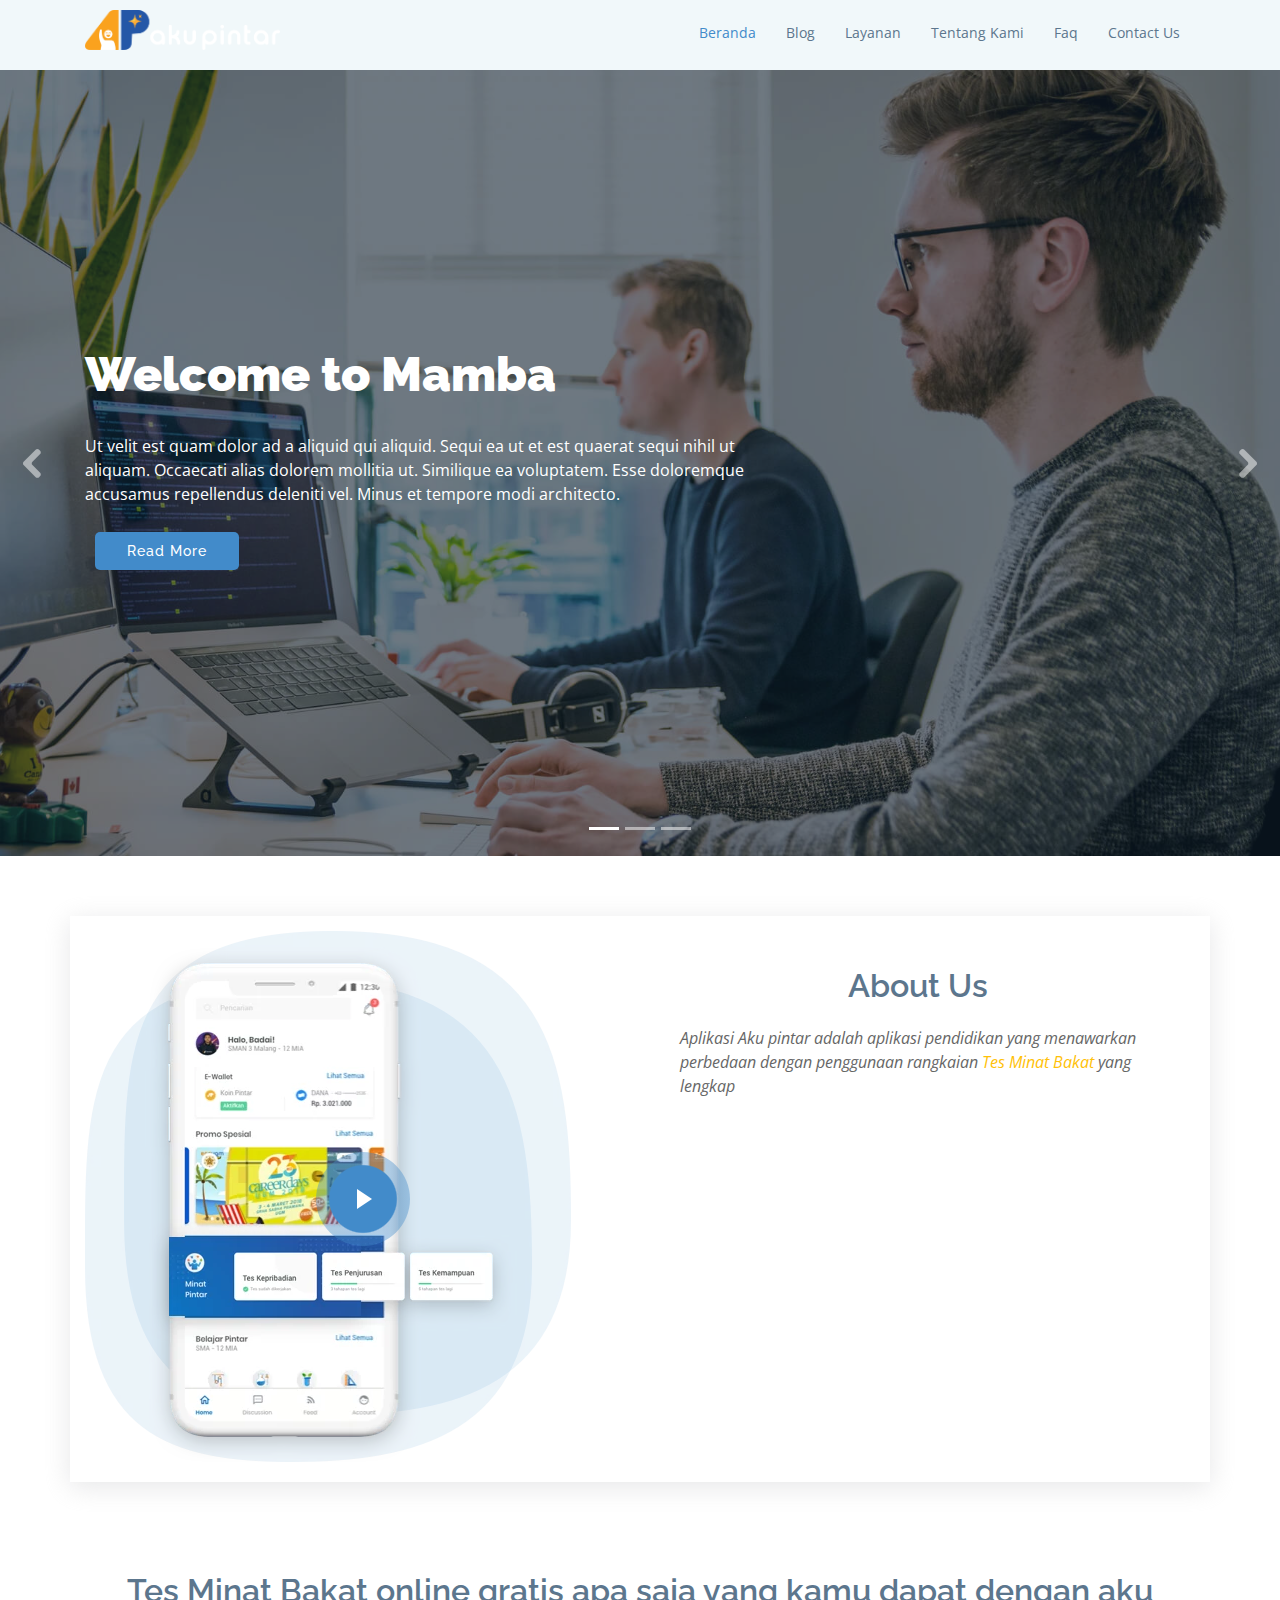
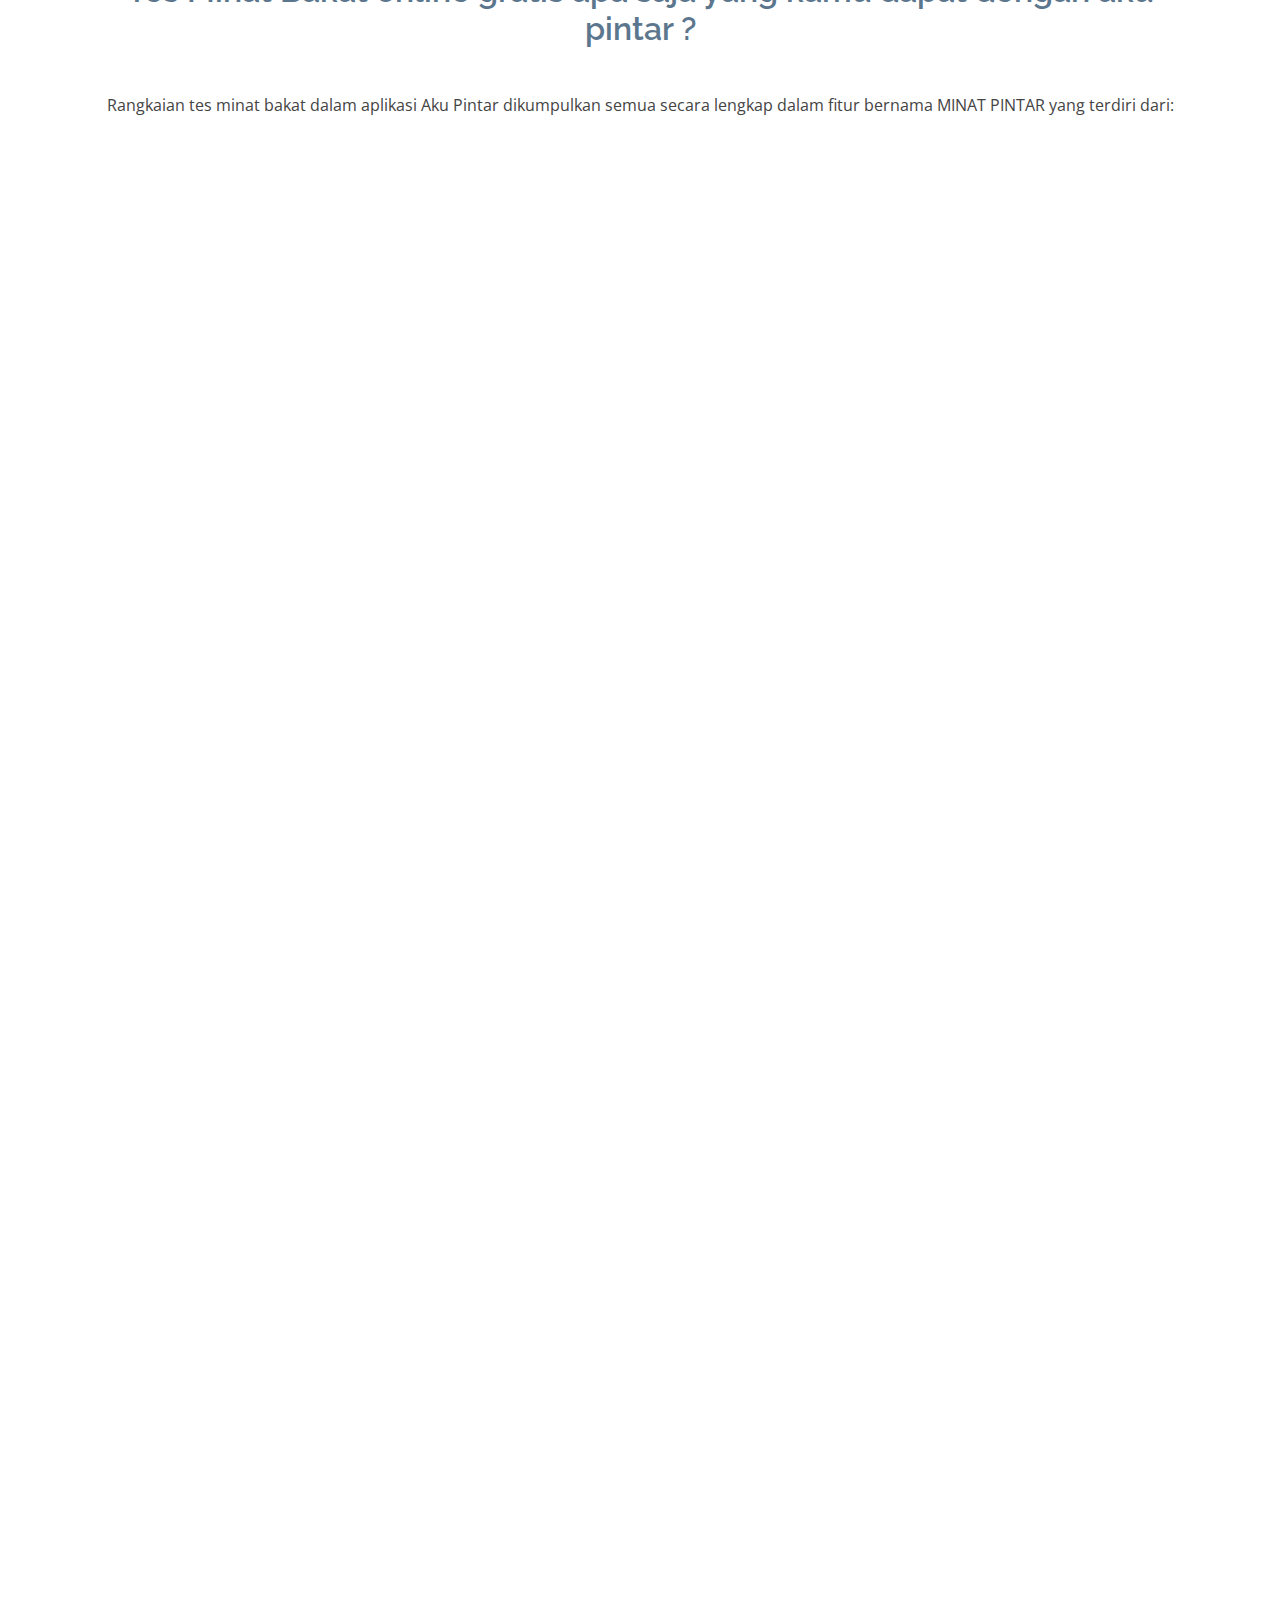
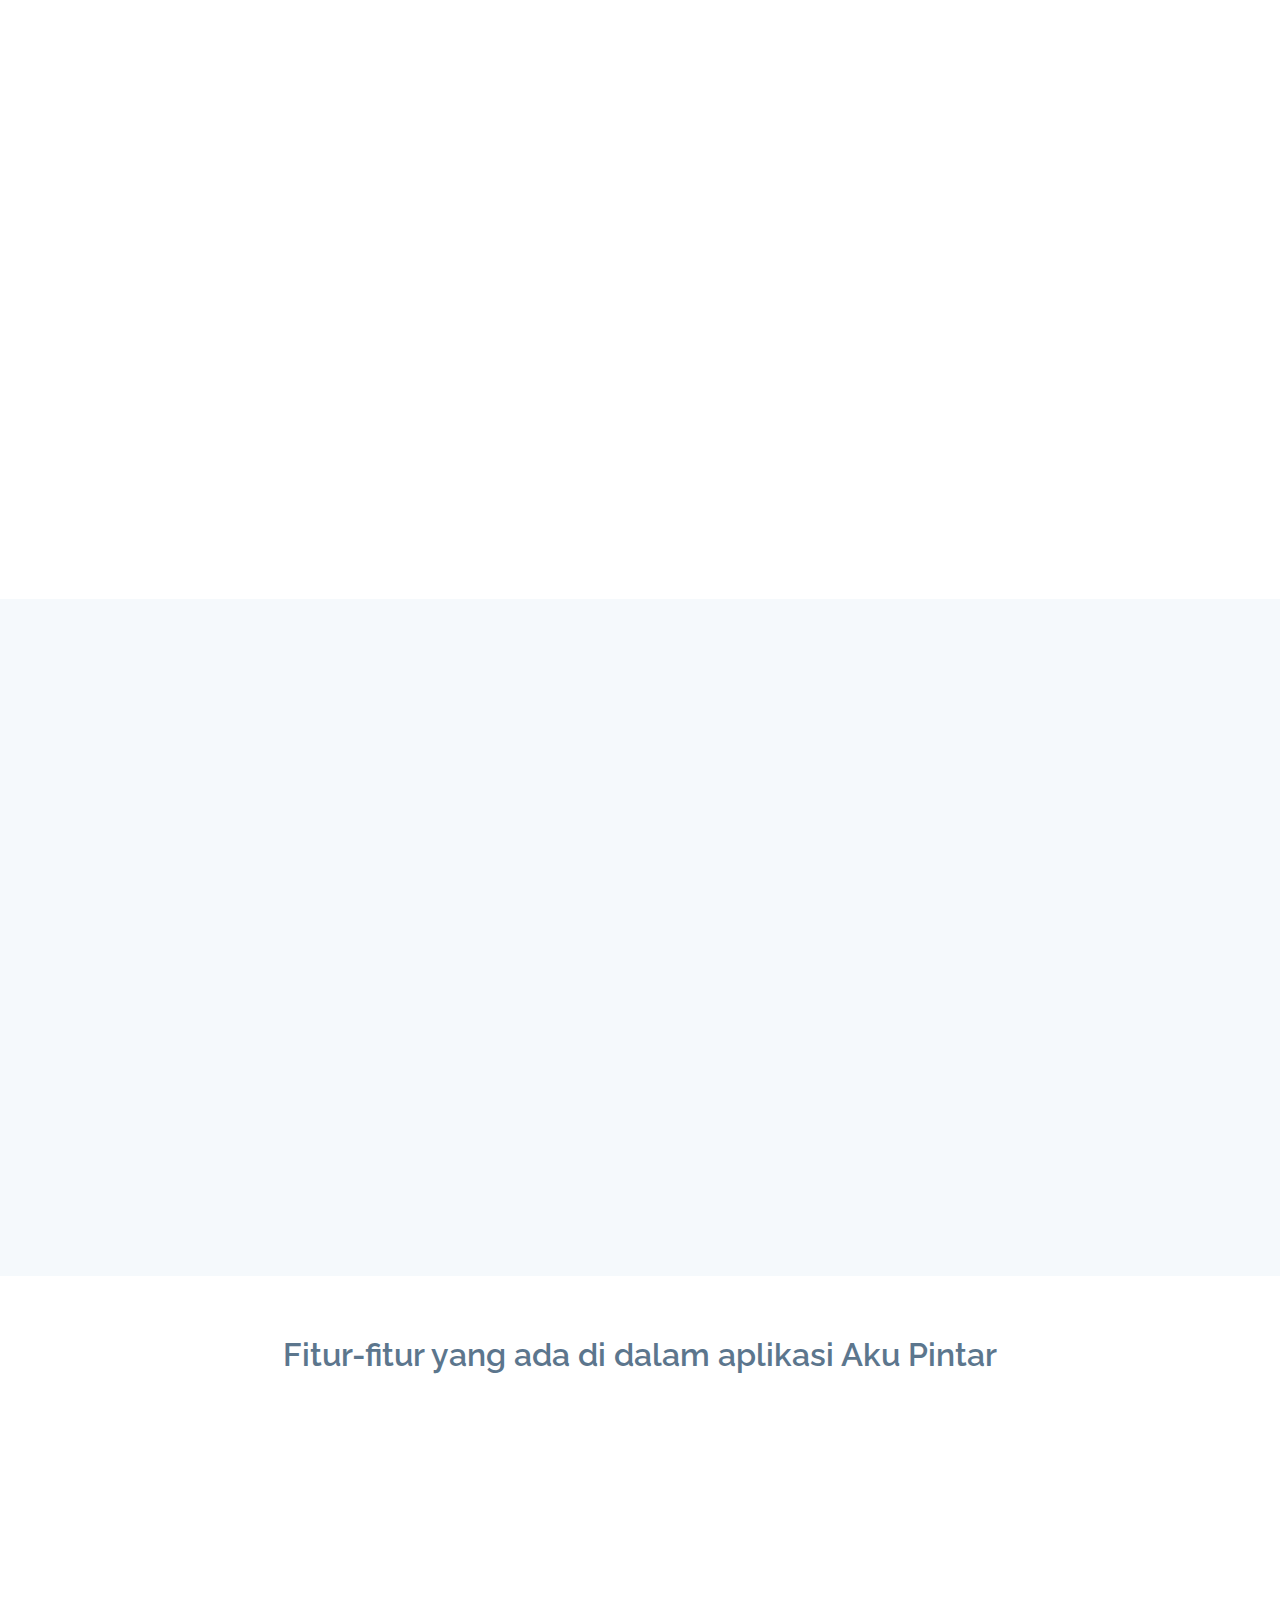
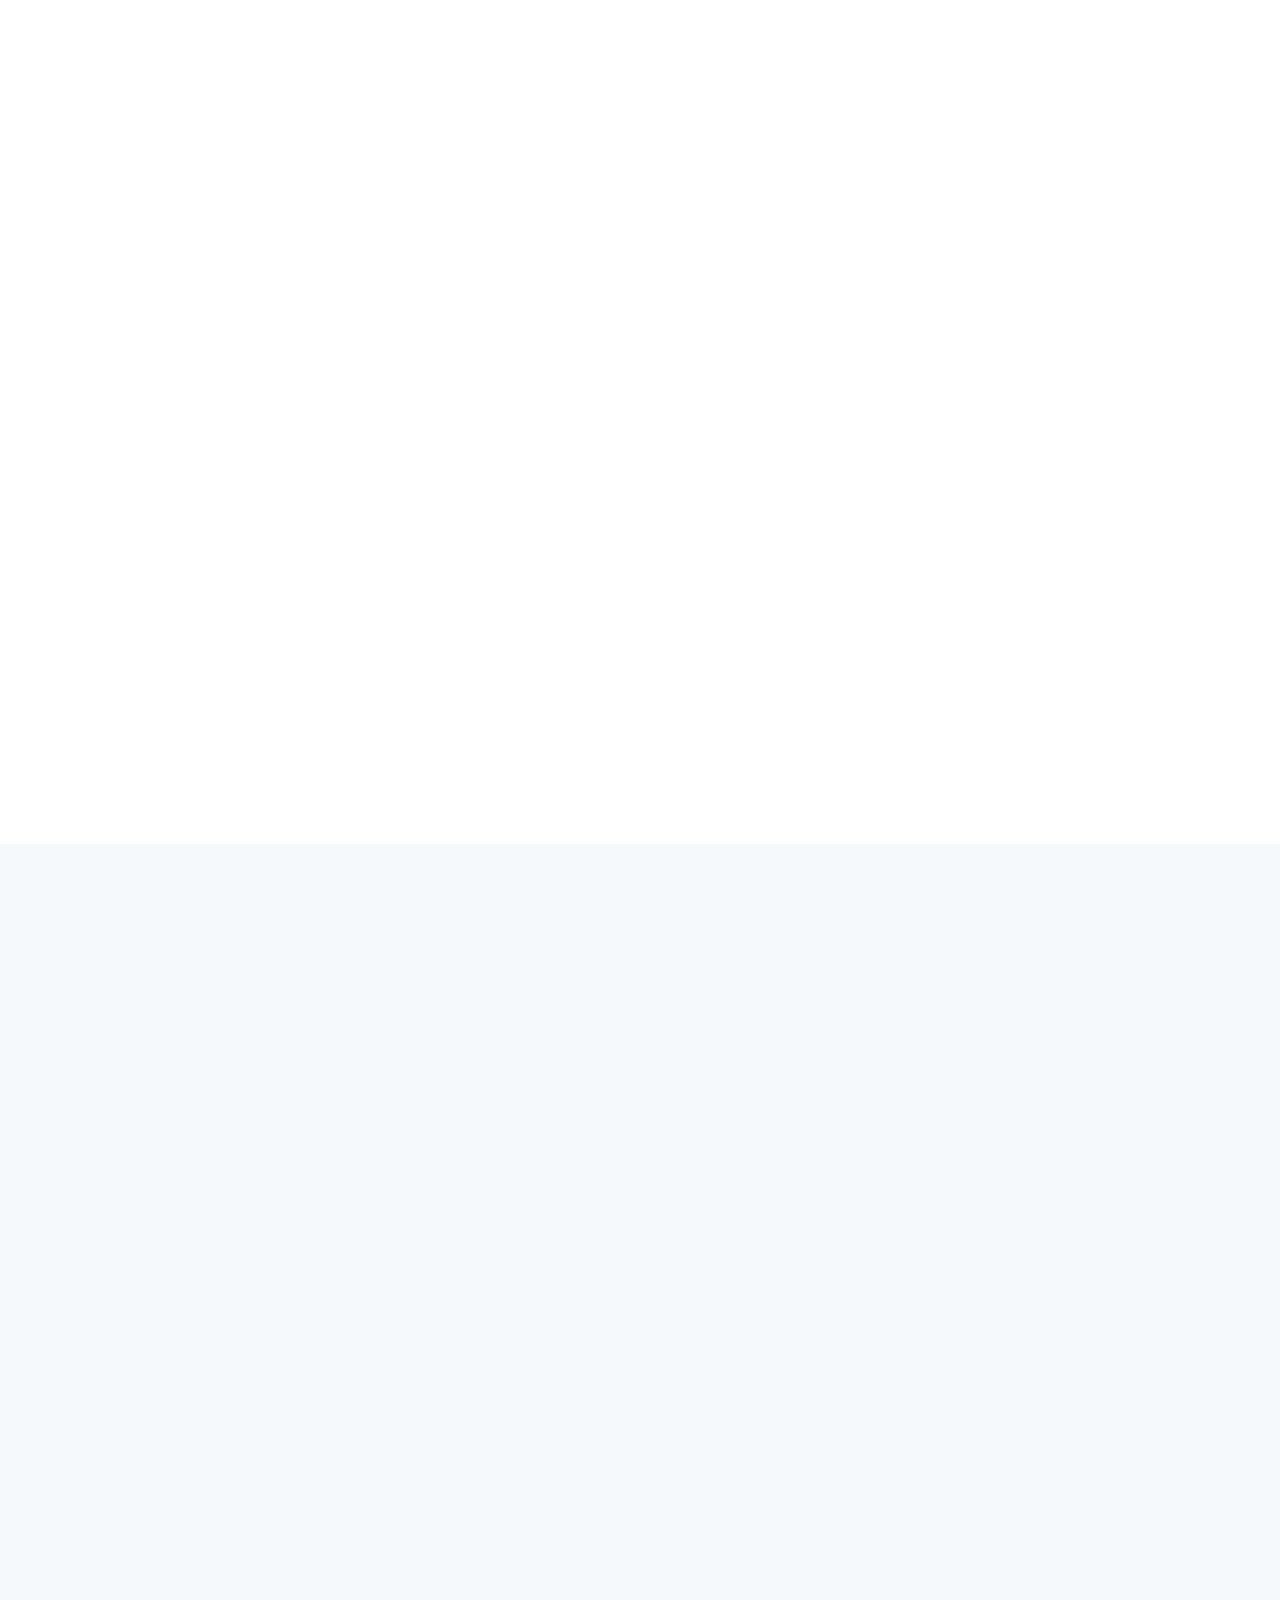
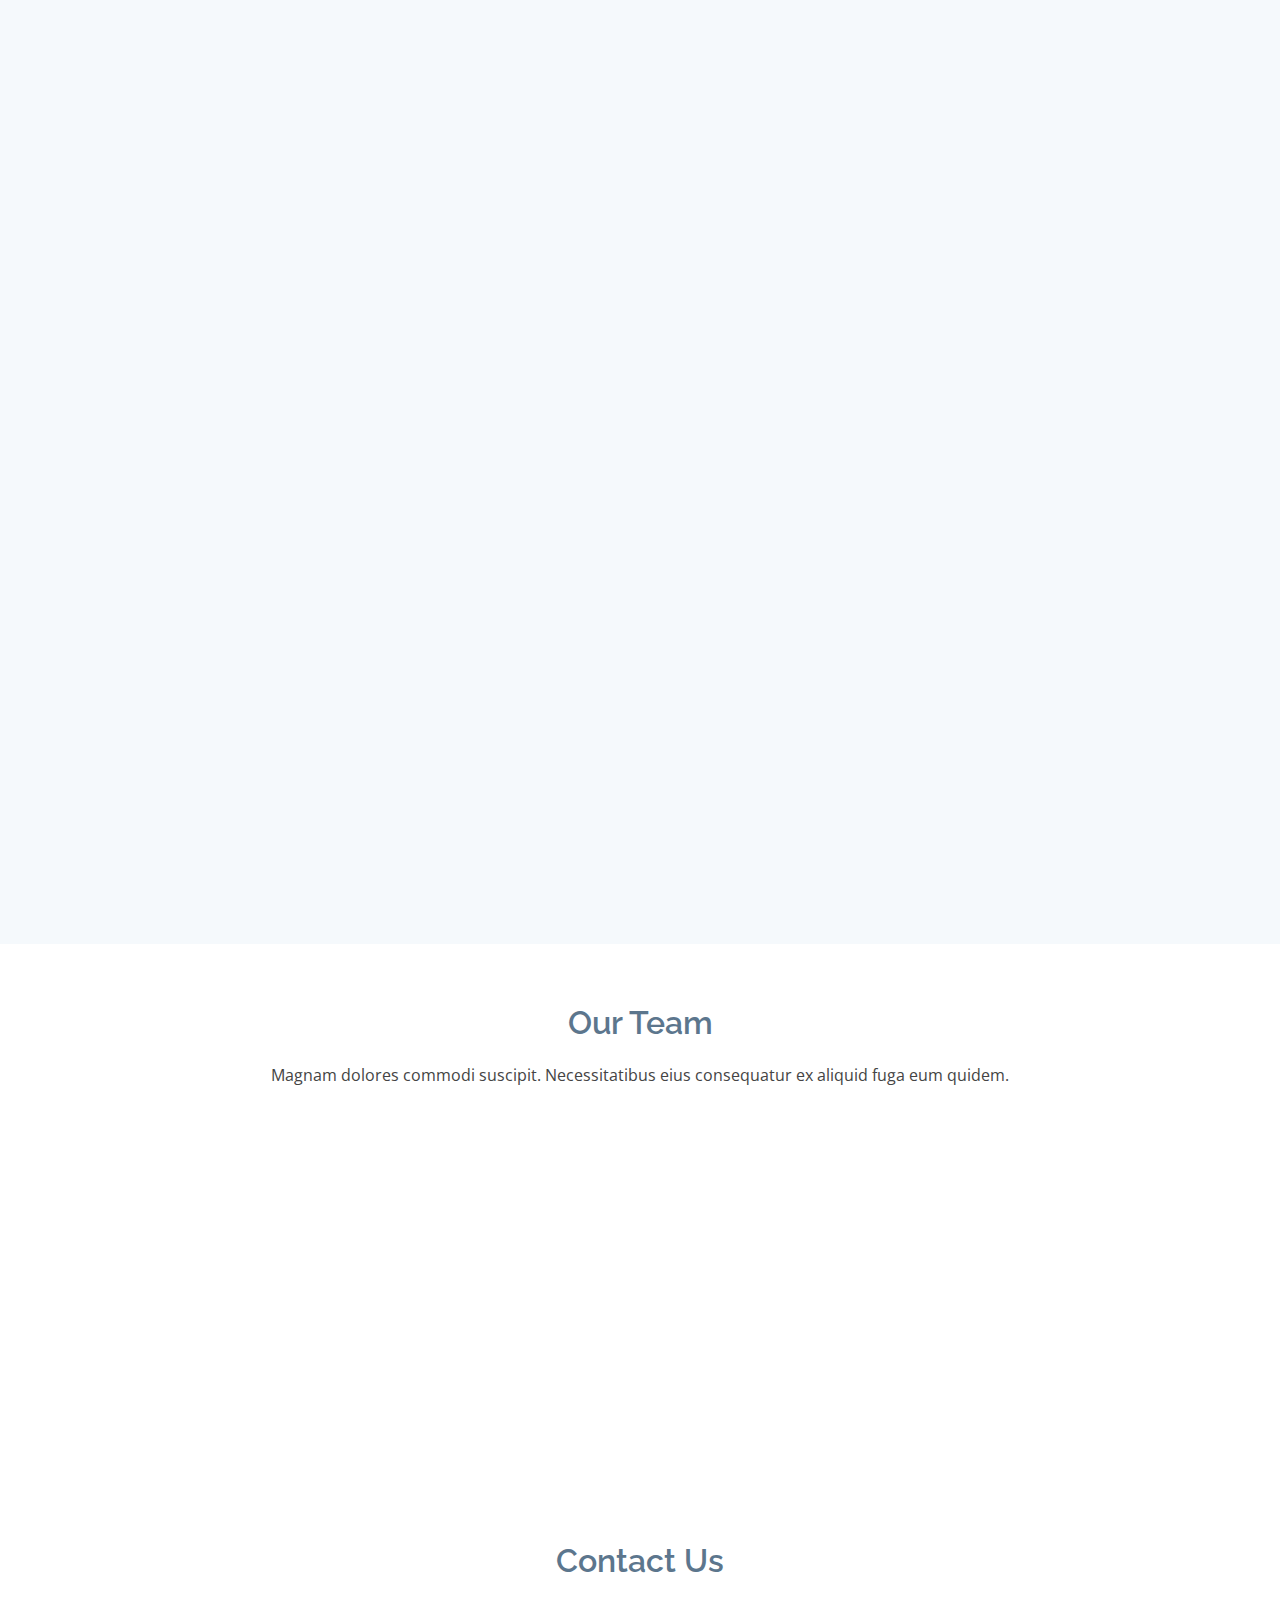
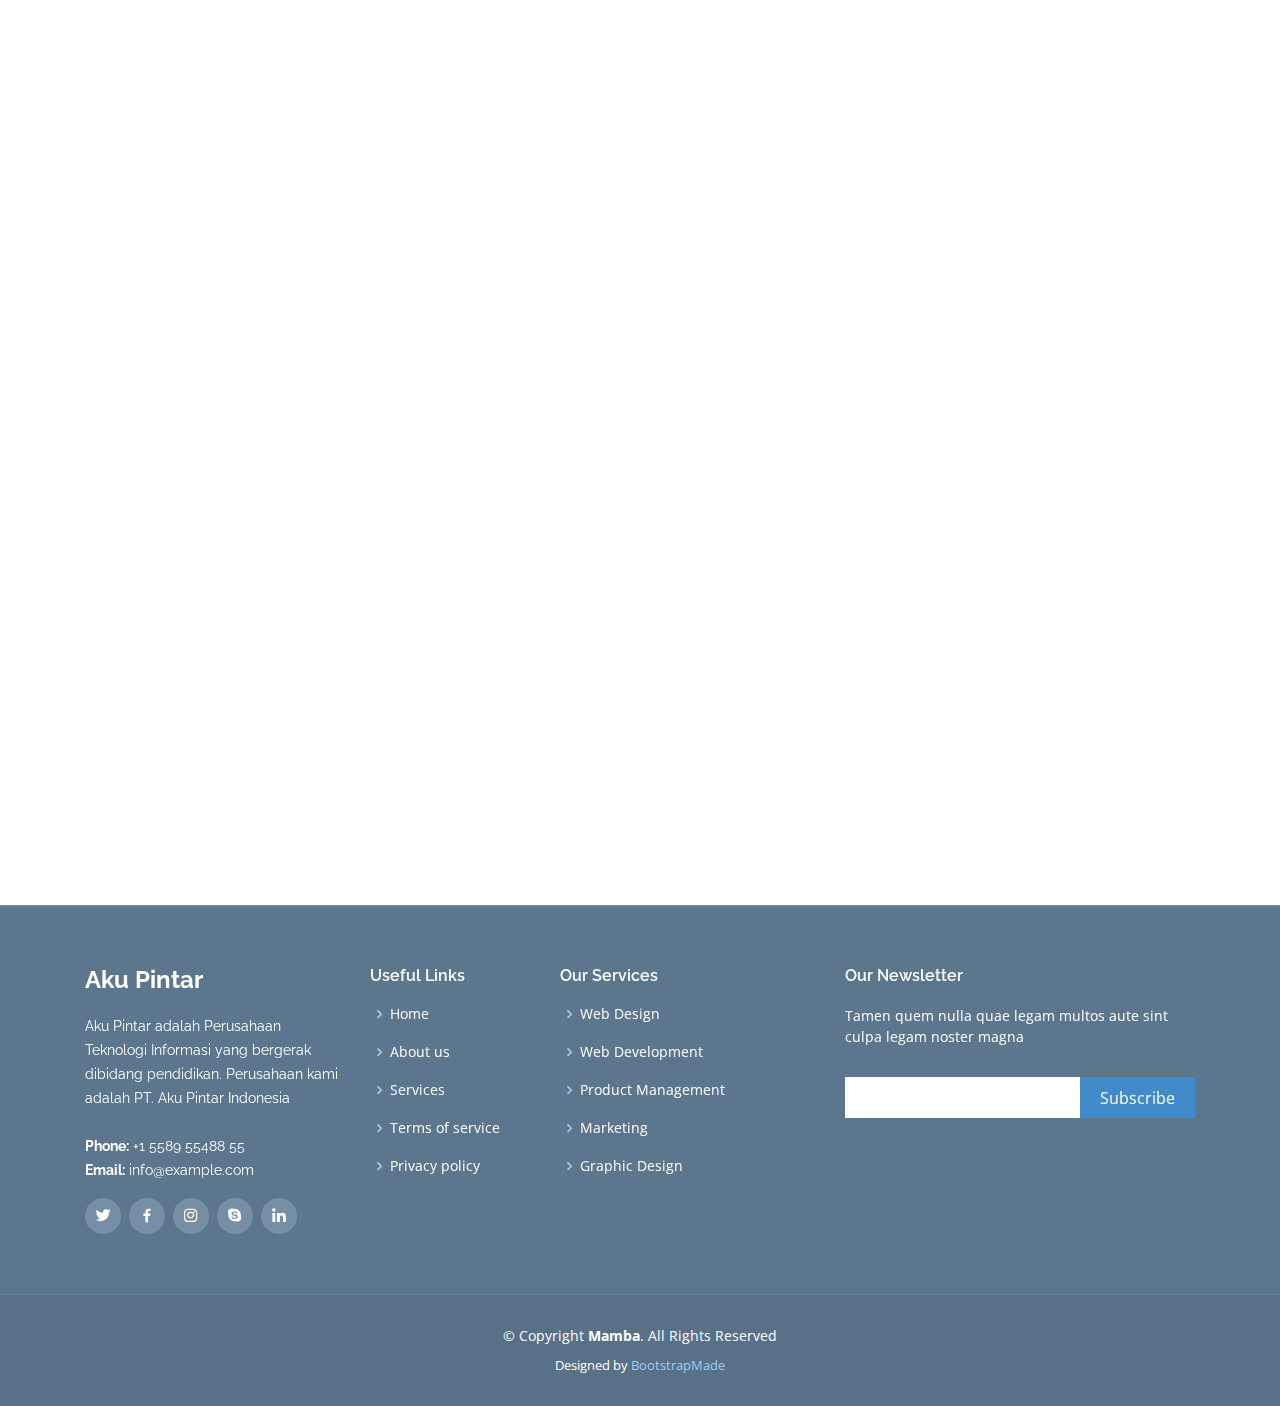
==== commit 23a7e72b: "Video" ====
--- a/index.html
+++ b/index.html
@@ -53,7 +53,7 @@
     <div class="container">
 
       <div class="logo float-left">
-        <h1 class="text-light"><a href="index.html"><img src="assets/img/huhu.png"> Aku Pintar</a></h1>
+        <a href="index.html"><img src="assets/img/logo.png" alt="" class="img-fluid"></a>
         <!-- Uncomment below if you prefer to use an image logo -->
         <!-- <a href="index.html"><img src="assets/img/logo.png" alt="" class="img-fluid"></a>-->
       </div>
@@ -282,7 +282,7 @@
             <h4>Ketahui Jurusan & Kampus Yang Cocok Dengan Minat Bakat Kamu</h4><br>
             <p>
               Setelah menyelesaikan ketiga tes minat dan bakat bersama Aku Pintar, kamu akan langsung mendapat rekomendasi di mana kamu bisa melanjutkan studi kamu ke jenjang yang lebih tinggi. Atau mau langsung aja mempelajari 1.804 kampus dan 805 jurusan di Indonesia? 
-            </p>
+            </p><br>
             <a href="/minat-pintar-tes-kepribadian" class="ap-my-30" aria-label="Download aplikasi aku pintar untuk coba fitur selengkapnya">
               <button type="button" class="btn btn-primary">Cari Kampus</button>
             </a>
@@ -303,45 +303,110 @@
     <!-- ======= Counts Section ======= -->
     <section class="counts">
       <div class="container">
+        <div class="section-title">
+          <h2>Fitur-fitur yang ada di dalam aplikasi Aku Pintar</h2>
+        </div>
 
         <div class="row">
 
           <div class="col-lg-3 col-md-6 text-center" data-aos="fade-up">
             <div class="count-box">
               <i class="icofont-simple-smile" style="color: #20b38e;"></i>
-              <span data-toggle="counter-up">232</span>
-              <p>Happy Clients</p>
-            </div>
-          </div>
-
+              <span>Minat Pintar</span><br>
+              <p>Tes dirimu sendiri untuk lebih pahami diri dan terhindar salah jurusan </p>
+            </div>
+          </div>
           <div class="col-lg-3 col-md-6 text-center" data-aos="fade-up" data-aos-delay="200">
             <div class="count-box">
               <i class="icofont-document-folder" style="color: #c042ff;"></i>
-              <span data-toggle="counter-up">521</span>
-              <p>Projects</p>
-            </div>
-          </div>
-
+              <span>Belajar Pintar</span><br>
+              <p>Dapatkan akses menuju materi pelajaran SMP & SMU yang lengkap </p>
+            </div>
+          </div>
           <div class="col-lg-3 col-md-6 text-center" data-aos="fade-up" data-aos-delay="400">
             <div class="count-box">
               <i class="icofont-live-support" style="color: #46d1ff;"></i>
-              <span data-toggle="counter-up">1,463</span>
-              <p>Hours Of Support</p>
-            </div>
-          </div>
-
+              <span>Kampus Pintar</span><br>
+              <p>Akses info lengkap dari 1.804 kampus & 805 jurusan di Indonesia </p>
+            </div>
+          </div>
           <div class="col-lg-3 col-md-6 text-center" data-aos="fade-up" data-aos-delay="600">
             <div class="count-box">
               <i class="icofont-users-alt-5" style="color: #ffb459;"></i>
-              <span data-toggle="counter-up">15</span>
-              <p>Hard Workers</p>
-            </div>
-          </div>
-
+              <span>Tes Pintar</span><br>
+              <p>Di sini kamu akan difasilitasi dengan beragam TryOut sampai dengan simulasi ujian masuk Perguruan Tinggi </p>
+            </div>
+          </div>
+          <div class="col-lg-3 col-md-6 text-center" data-aos="fade-up" data-aos-delay="600">
+            <div class="count-box">
+              <i class="icofont-users-alt-5" style="color: #46d1ff;"></i>
+              <span>AP Live</span><br>
+              <p>Belajar bersama teman dan tentor berpengalaman dalam kelas digital</p>
+            </div>
+          </div>
+          <div class="col-lg-3 col-md-6 text-center" data-aos="fade-up" data-aos-delay="600">
+            <div class="count-box">
+              <i class="icofont-users-alt-5" style="color: #ffb459;"></i>
+              <span>Dana Pintar</span><br>
+              <p>Membantu mendanai studi kamu melalui pinjaman dengan bunga ringan</p>
+            </div>
+          </div>
+          <div class="col-lg-3 col-md-6 text-center" data-aos="fade-up" data-aos-delay="600">
+            <div class="count-box">
+              <i class="icofont-users-alt-5" style="color: #ffb459;"></i>
+              <span>Beasiswa Pintar</span><br>
+              <p>Dapatkan dengan mudah beragam info beasiswa di sini. Temukan yang sesuai dengan minat dan bakatmu lalu daftar langsung</p>
+            </div>
+          </div>
+          <div class="col-lg-3 col-md-6 text-center" data-aos="fade-up" data-aos-delay="600">
+            <div class="count-box">
+              <i class="icofont-users-alt-5" style="color: #ffb459;"></i>
+              <span>Konseling Pintar</span><br>
+              <p>Bagikan pengalaman dan ceritakan masalahmu secara privat lalu temukan solusinya.</p>
+            </div>
+          </div>
+          <div class="col-lg-3 col-md-6 text-center" data-aos="fade-up" data-aos-delay="600">
+            <div class="count-box">
+              <i class="icofont-users-alt-5" style="color: #ffb459;"></i>
+              <span>Info Pintar</span><br>
+              <p>Perluas wawasanmu dengan mengakses banyak berita terbaru seputar perkembangan dunia pendidikan.</p>
+            </div>
+          </div>
         </div>
 
       </div>
     </section><!-- End Counts Section -->
+
+    <!-- ======= Frequently Asked Questions Section ======= -->
+    <section id="faq" class="faq section-bg">
+      <div class="container">
+
+        <!-- <div class="section-title">
+          <h2>Frequently Asked Questions</h2>
+        </div> -->
+
+        <div class="row  d-flex align-items-stretch">
+
+          <div class="col-lg-8 faq-item" data-aos="fade-up">
+            <iframe width="650" height="350"
+            src="https://youtu.be/28L9UAtJ2-w">
+            </iframe> 
+          </div>
+
+          <div class="col-lg-4 faq-item" data-aos="fade-up" data-aos-delay="100">
+            <h4>AP live terbaru</h4>
+            <p>
+              Selain materi berbentuk teks, Aku Pintar juga menyediakan layanan video pembelajaran secara live. 
+            </p>
+            <a href="/minat-pintar-tes-kepribadian" class="ap-my-30" aria-label="Download aplikasi aku pintar untuk coba fitur selengkapnya">
+              <u>Selengkapnya</u>
+            </a>
+          </div>
+
+        </div>
+
+      </div>
+    </section><!-- End Frequently Asked Questions Section -->
 
     <!-- ======= Our Portfolio Section ======= -->
     <section id="portfolio" class="portfolio section-bg">
--- a/assets/css/style.css
+++ b/assets/css/style.css
@@ -106,7 +106,7 @@
   transition: all 0.5s;
   transition: all 0.5s;
   padding: 10px 0;
-  background: #b6d9f8;
+  background: #f1f8fa;
   z-index: 997;
 }
 
@@ -797,6 +797,8 @@
 
 .counts .count-box {
   box-shadow: 0px 0 16px rgba(0, 0, 0, 0.1);
+  width: 250px;
+  height: 300px;
   padding: 30px;
   background: #fff;
   margin-bottom: 30px;
@@ -809,7 +811,7 @@
 }
 
 .counts .count-box span {
-  font-size: 42px;
+  font-size: 20px;
   display: block;
   font-weight: 700;
   color: #1c5c93;
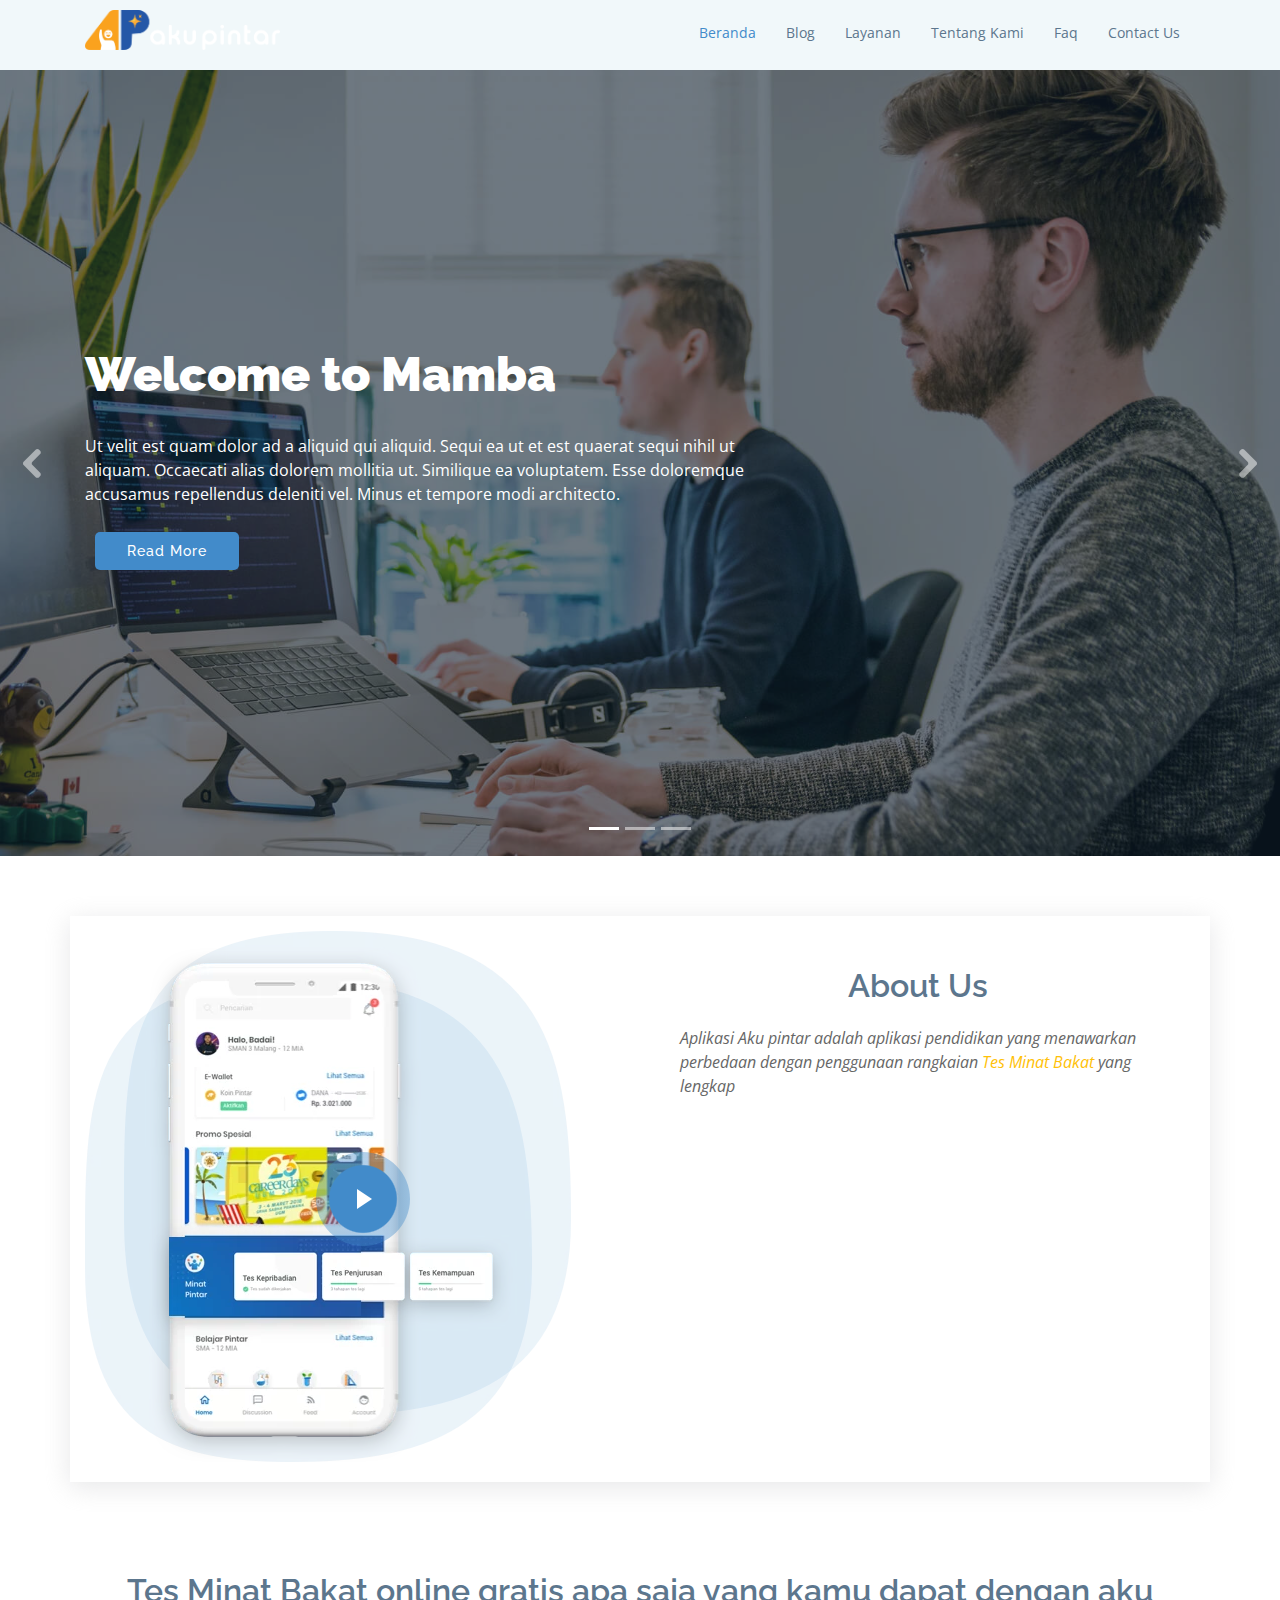
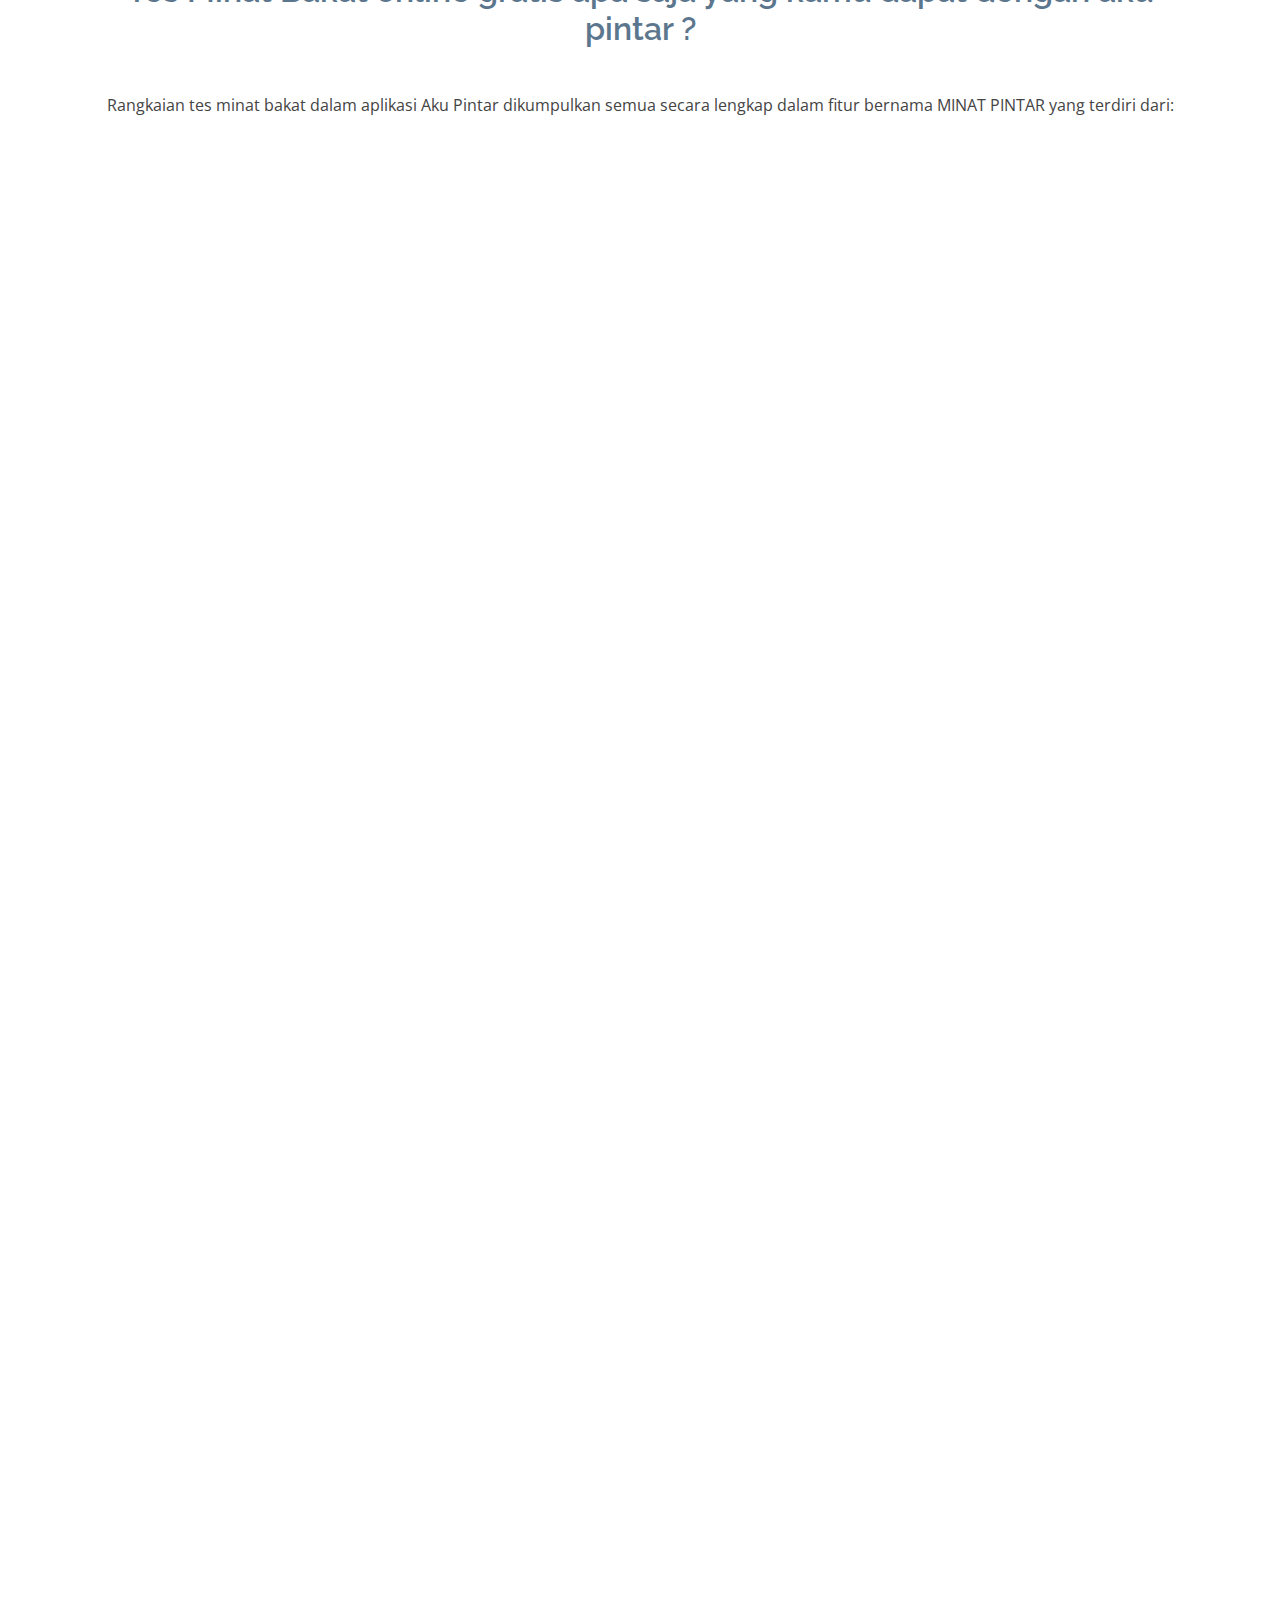
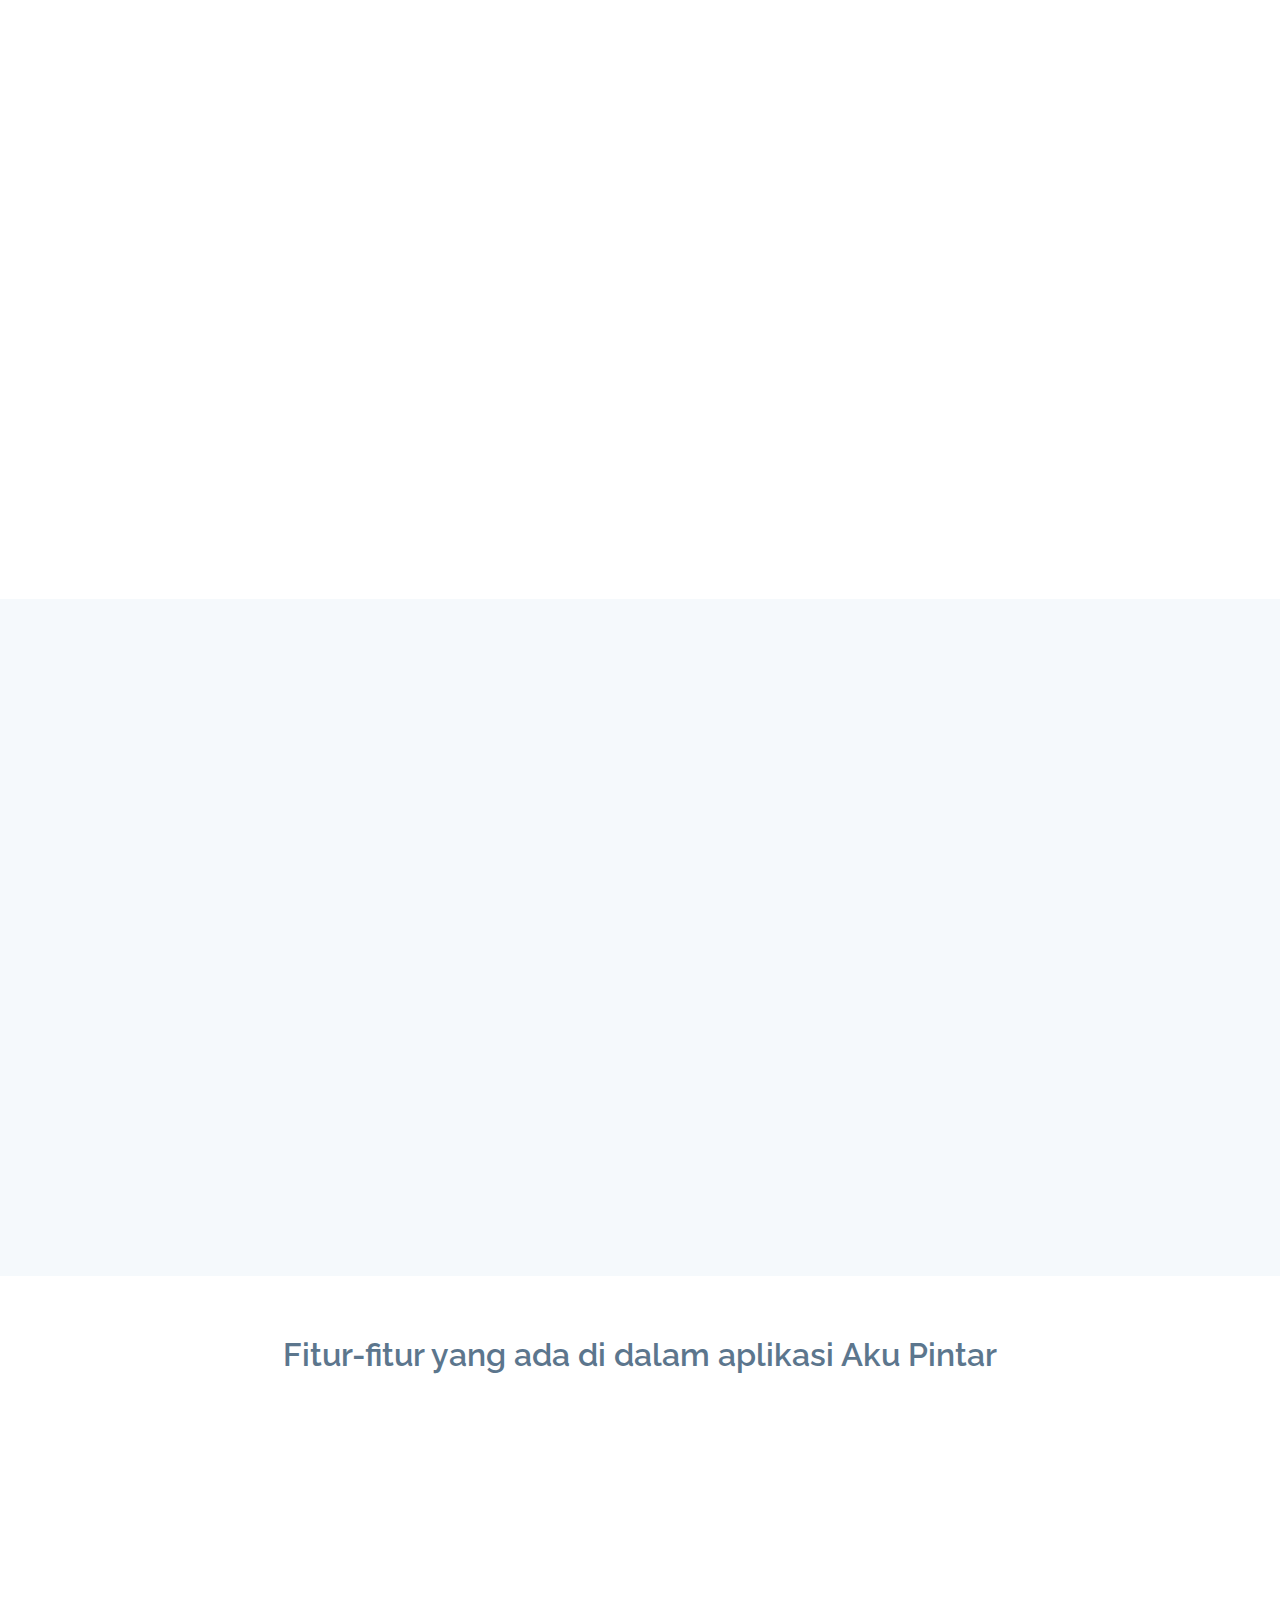
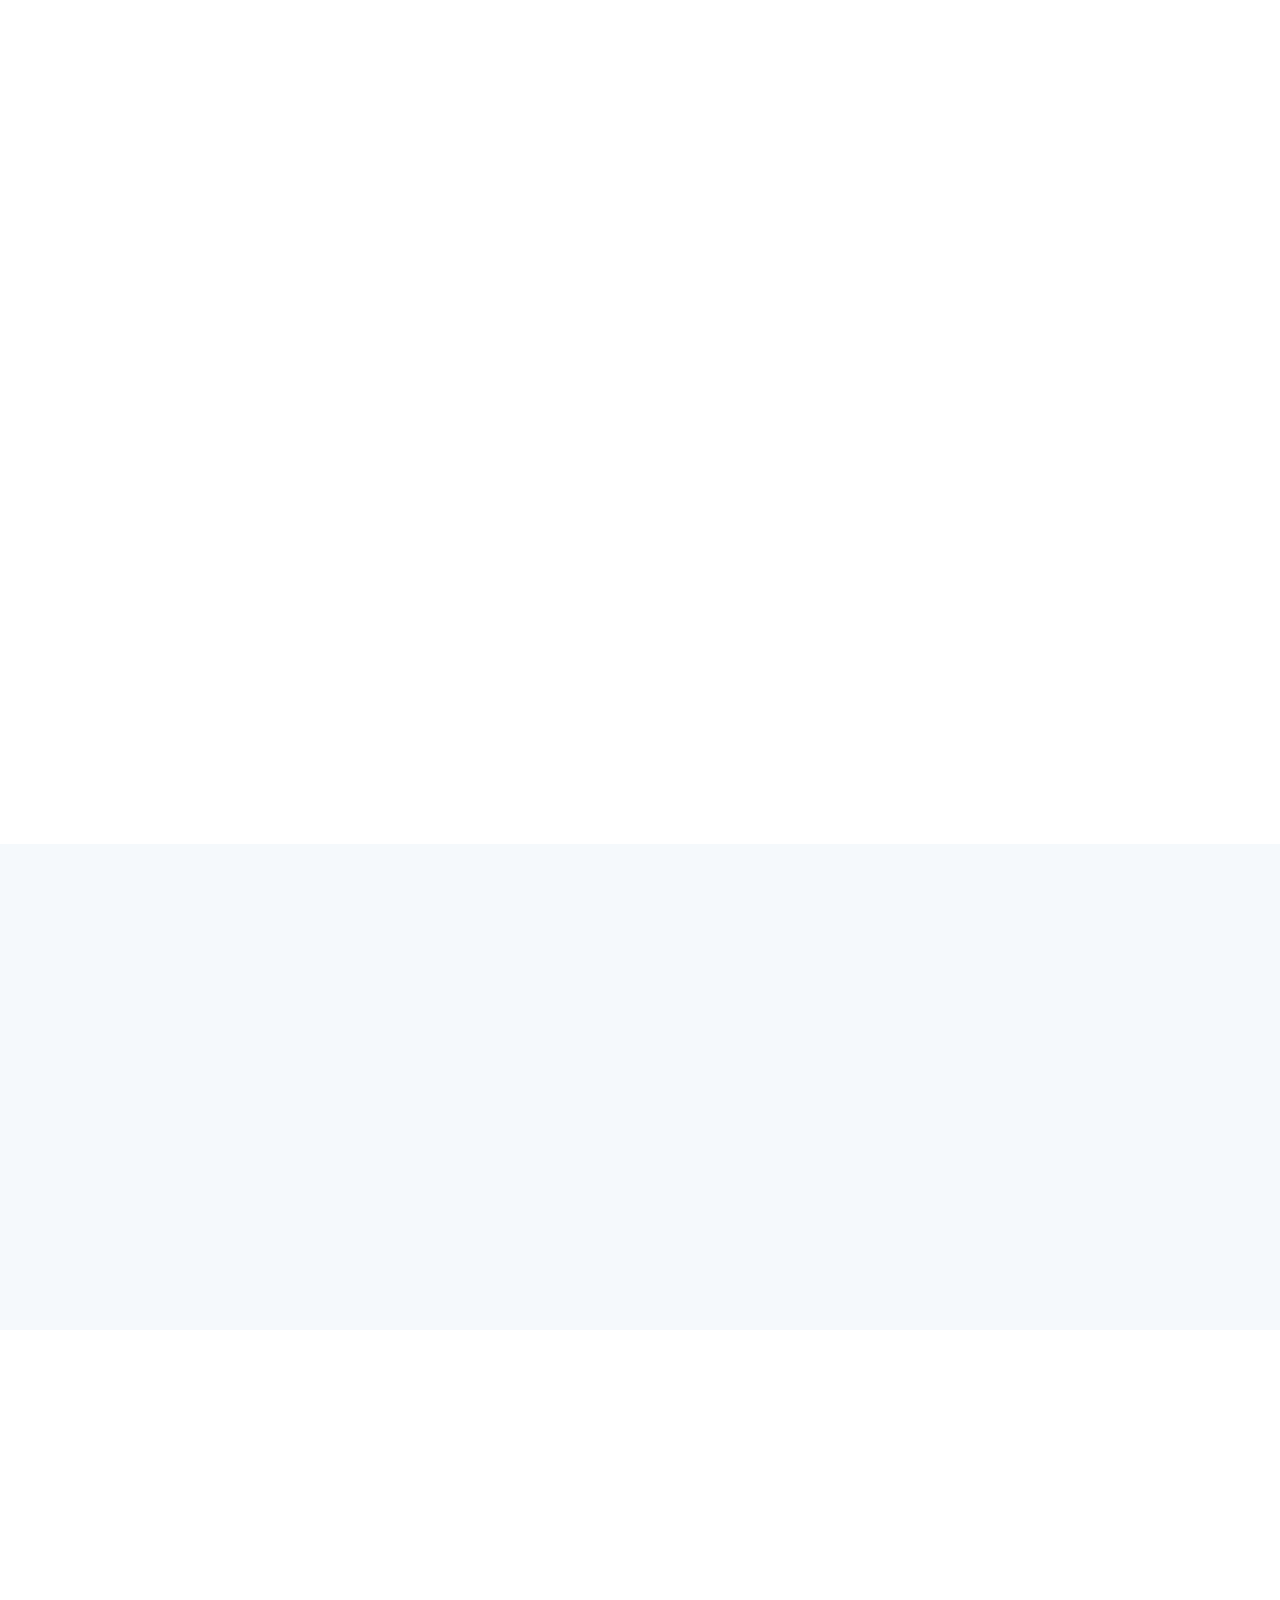
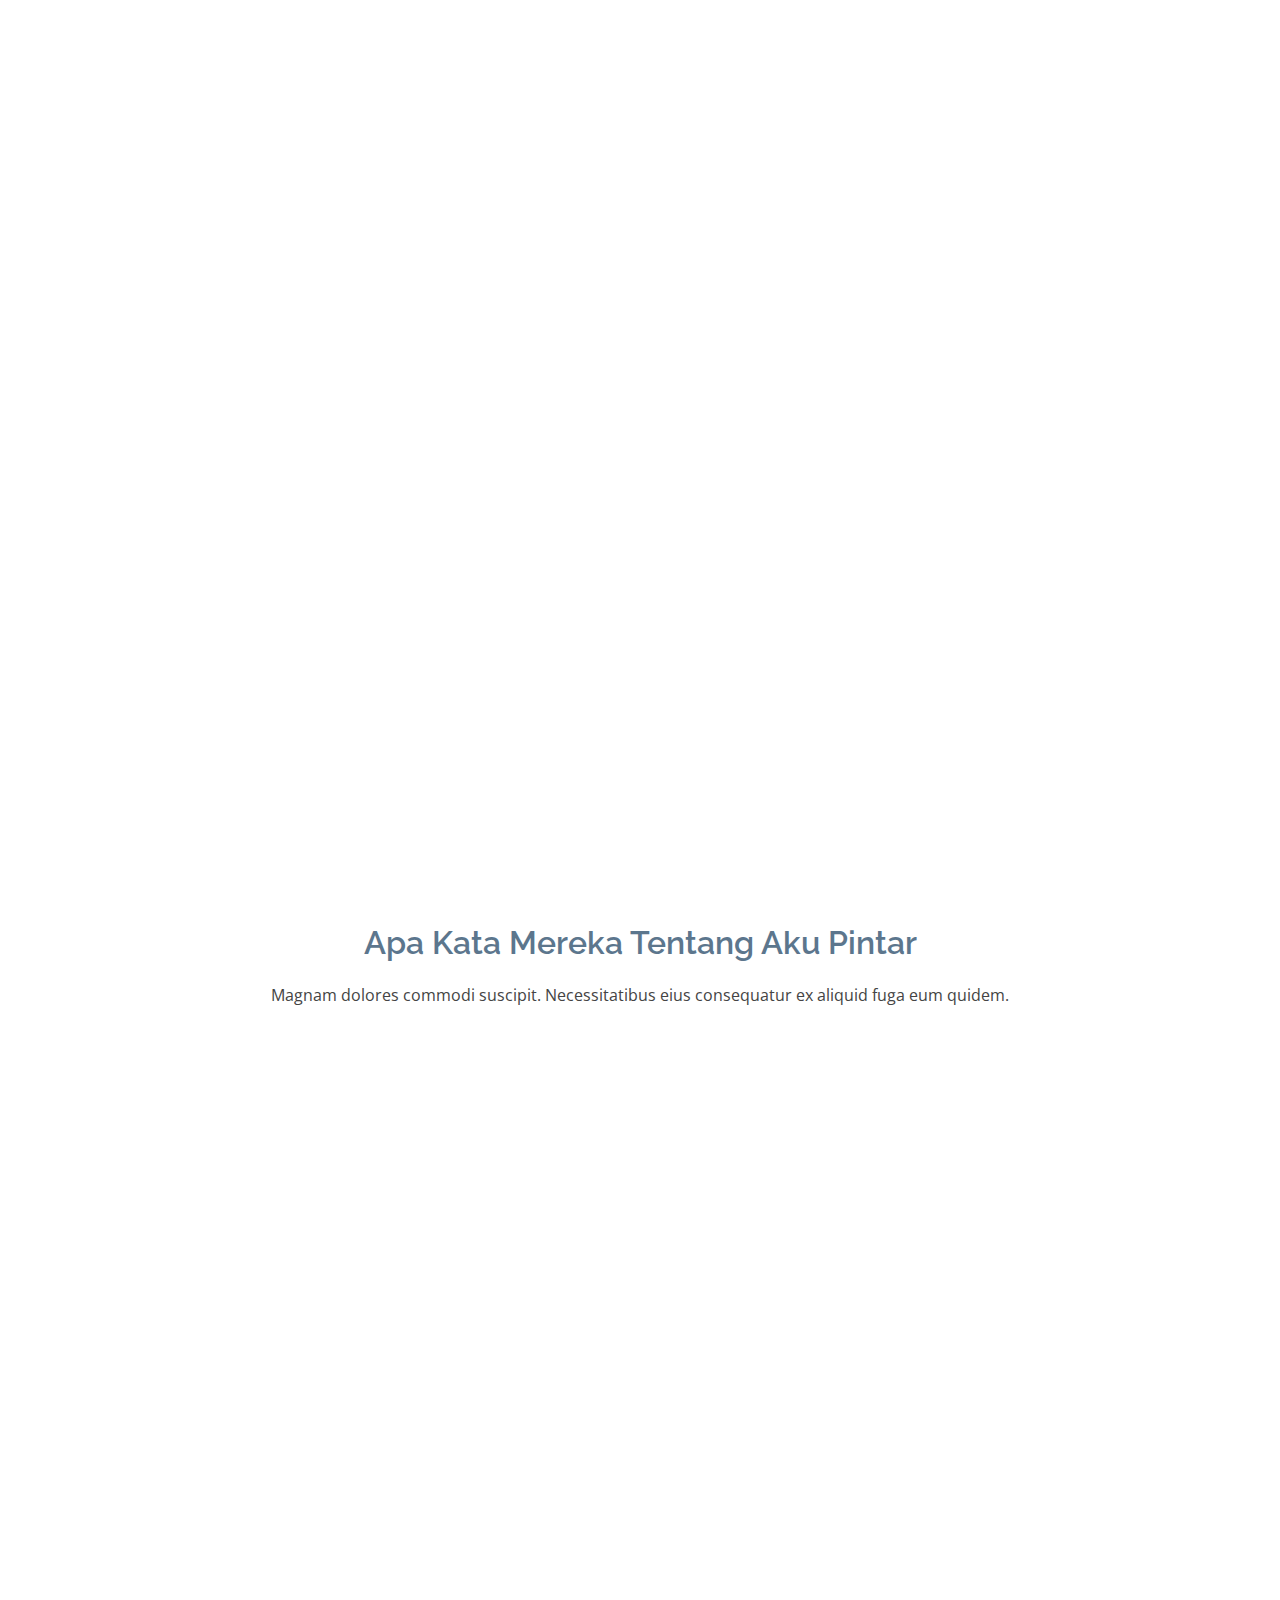
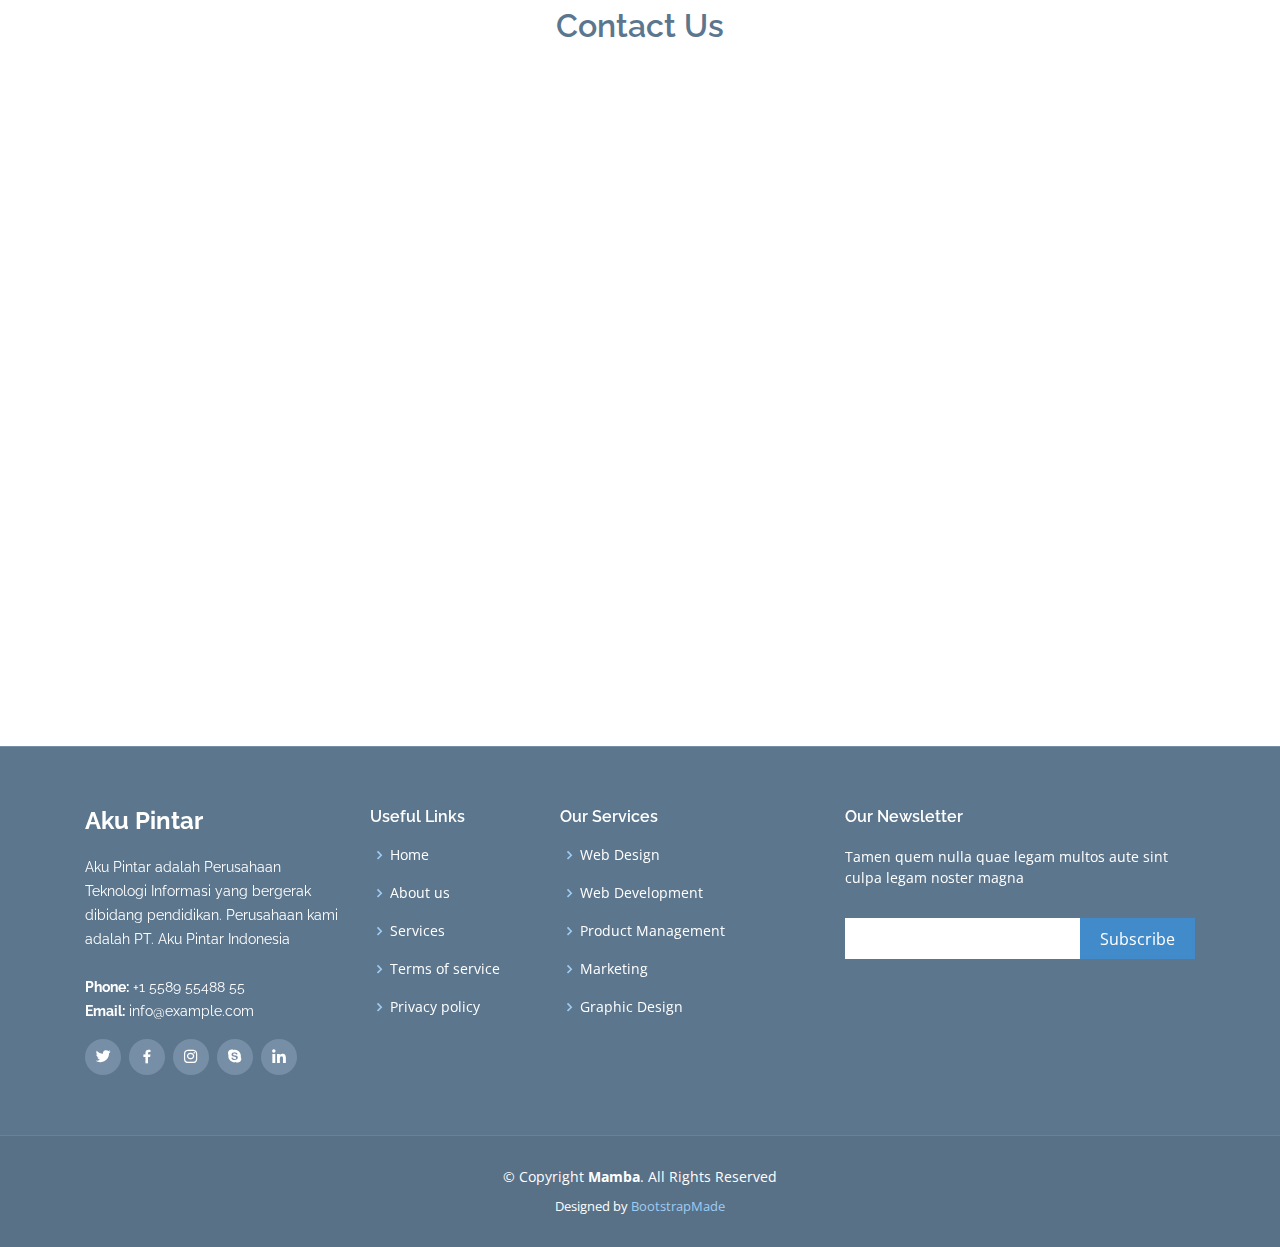
==== commit 8a18744d: "update apa kata mereka" ====
--- a/index.html
+++ b/index.html
@@ -409,7 +409,7 @@
     </section><!-- End Frequently Asked Questions Section -->
 
     <!-- ======= Our Portfolio Section ======= -->
-    <section id="portfolio" class="portfolio section-bg">
+    <section id="portfolio" class="portfolio">
       <div class="container" data-aos="fade-up" data-aos-delay="100">
 
         <div class="section-title">
@@ -417,20 +417,9 @@
           <p>Magnam dolores commodi suscipit. Necessitatibus eius consequatur ex aliquid fuga eum quidem. Sit sint consectetur velit. Quisquam quos quisquam cupiditate. Et nemo qui impedit suscipit alias ea. Quia fugiat sit in iste officiis commodi quidem hic quas.</p>
         </div>
 
-        <div class="row">
-          <div class="col-lg-12">
-            <ul id="portfolio-flters">
-              <li data-filter="*" class="filter-active">All</li>
-              <li data-filter=".filter-app">App</li>
-              <li data-filter=".filter-card">Card</li>
-              <li data-filter=".filter-web">Web</li>
-            </ul>
-          </div>
-        </div>
-
         <div class="row portfolio-container">
 
-          <div class="col-lg-4 col-md-6 portfolio-item filter-app">
+          <div class="col-lg-4 col-md-6 portfolio-item ">
             <div class="portfolio-wrap">
               <img src="assets/img/portfolio/portfolio-1.jpg" class="img-fluid" alt="">
               <div class="portfolio-info">
@@ -444,7 +433,7 @@
             </div>
           </div>
 
-          <div class="col-lg-4 col-md-6 portfolio-item filter-web">
+          <div class="col-lg-4 col-md-6 portfolio-item ">
             <div class="portfolio-wrap">
               <img src="assets/img/portfolio/portfolio-2.jpg" class="img-fluid" alt="">
               <div class="portfolio-info">
@@ -458,7 +447,7 @@
             </div>
           </div>
 
-          <div class="col-lg-4 col-md-6 portfolio-item filter-app">
+          <div class="col-lg-4 col-md-6 portfolio-item ">
             <div class="portfolio-wrap">
               <img src="assets/img/portfolio/portfolio-3.jpg" class="img-fluid" alt="">
               <div class="portfolio-info">
@@ -472,7 +461,7 @@
             </div>
           </div>
 
-          <div class="col-lg-4 col-md-6 portfolio-item filter-card">
+          <div class="col-lg-4 col-md-6 portfolio-item ">
             <div class="portfolio-wrap">
               <img src="assets/img/portfolio/portfolio-4.jpg" class="img-fluid" alt="">
               <div class="portfolio-info">
@@ -486,7 +475,7 @@
             </div>
           </div>
 
-          <div class="col-lg-4 col-md-6 portfolio-item filter-web">
+          <div class="col-lg-4 col-md-6 portfolio-item ">
             <div class="portfolio-wrap">
               <img src="assets/img/portfolio/portfolio-5.jpg" class="img-fluid" alt="">
               <div class="portfolio-info">
@@ -500,7 +489,7 @@
             </div>
           </div>
 
-          <div class="col-lg-4 col-md-6 portfolio-item filter-app">
+          <div class="col-lg-4 col-md-6 portfolio-item ">
             <div class="portfolio-wrap">
               <img src="assets/img/portfolio/portfolio-6.jpg" class="img-fluid" alt="">
               <div class="portfolio-info">
@@ -514,7 +503,7 @@
             </div>
           </div>
 
-          <div class="col-lg-4 col-md-6 portfolio-item filter-card">
+          <div class="col-lg-4 col-md-6 portfolio-item ">
             <div class="portfolio-wrap">
               <img src="assets/img/portfolio/portfolio-7.jpg" class="img-fluid" alt="">
               <div class="portfolio-info">
@@ -528,7 +517,7 @@
             </div>
           </div>
 
-          <div class="col-lg-4 col-md-6 portfolio-item filter-card">
+          <div class="col-lg-4 col-md-6 portfolio-item ">
             <div class="portfolio-wrap">
               <img src="assets/img/portfolio/portfolio-8.jpg" class="img-fluid" alt="">
               <div class="portfolio-info">
@@ -542,7 +531,7 @@
             </div>
           </div>
 
-          <div class="col-lg-4 col-md-6 portfolio-item filter-web">
+          <div class="col-lg-4 col-md-6 portfolio-item ">
             <div class="portfolio-wrap">
               <img src="assets/img/portfolio/portfolio-9.jpg" class="img-fluid" alt="">
               <div class="portfolio-info">
@@ -566,73 +555,31 @@
       <div class="container">
 
         <div class="section-title">
-          <h2>Our Team</h2>
+          <h2>Apa Kata Mereka Tentang Aku Pintar</h2>
           <p>Magnam dolores commodi suscipit. Necessitatibus eius consequatur ex aliquid fuga eum quidem.</p>
         </div>
 
         <div class="row">
 
-          <div class="col-xl-3 col-lg-4 col-md-6" data-aos="fade-up">
-            <div class="member">
-              <div class="pic"><img src="assets/img/team/team-1.jpg" class="img-fluid" alt=""></div>
-              <div class="member-info">
-                <h4>Walter White</h4>
-                <span>Chief Executive Officer</span>
-                <div class="social">
-                  <a href=""><i class="icofont-twitter"></i></a>
-                  <a href=""><i class="icofont-facebook"></i></a>
-                  <a href=""><i class="icofont-instagram"></i></a>
-                  <a href=""><i class="icofont-linkedin"></i></a>
-                </div>
-              </div>
-            </div>
-          </div>
-
-          <div class="col-xl-3 col-lg-4 col-md-6" data-aos="fade-up" data-aos-delay="100">
-            <div class="member">
-              <div class="pic"><img src="assets/img/team/team-2.jpg" class="img-fluid" alt=""></div>
-              <div class="member-info">
-                <h4>Sarah Jhonson</h4>
-                <span>Product Manager</span>
-                <div class="social">
-                  <a href=""><i class="icofont-twitter"></i></a>
-                  <a href=""><i class="icofont-facebook"></i></a>
-                  <a href=""><i class="icofont-instagram"></i></a>
-                  <a href=""><i class="icofont-linkedin"></i></a>
-                </div>
-              </div>
-            </div>
-          </div>
-
-          <div class="col-xl-3 col-lg-4 col-md-6" data-aos="fade-up" data-aos-delay="200">
-            <div class="member">
-              <div class="pic"><img src="assets/img/team/team-3.jpg" class="img-fluid" alt=""></div>
-              <div class="member-info">
-                <h4>William Anderson</h4>
-                <span>CTO</span>
-                <div class="social">
-                  <a href=""><i class="icofont-twitter"></i></a>
-                  <a href=""><i class="icofont-facebook"></i></a>
-                  <a href=""><i class="icofont-instagram"></i></a>
-                  <a href=""><i class="icofont-linkedin"></i></a>
-                </div>
-              </div>
-            </div>
-          </div>
-
-          <div class="col-xl-3 col-lg-4 col-md-6" data-aos="fade-up" data-aos-delay="300">
-            <div class="member">
-              <div class="pic"><img src="assets/img/team/team-4.jpg" class="img-fluid" alt=""></div>
-              <div class="member-info">
-                <h4>Amanda Jepson</h4>
-                <span>Accountant</span>
-                <div class="social">
-                  <a href=""><i class="icofont-twitter"></i></a>
-                  <a href=""><i class="icofont-facebook"></i></a>
-                  <a href=""><i class="icofont-instagram"></i></a>
-                  <a href=""><i class="icofont-linkedin"></i></a>
-                </div>
-              </div>
+          <div class="col-xl-4 col-lg-4 col-md-6 text-left" data-aos="fade-up" data-aos-delay="600">
+            <div class="count-box">
+              <img src="assets/img/1.png" class="img-fluid" alt="">
+              <h4 class="title">Maftazani Firdaus</h4>
+              <p>Aplikasi Akupintar membantuku dalam mencari jurusan yang sesuai dengan Passionku. Selain itu aplikasi ini juga ada ringkasan materi-materi pelajaran yang sangat jelas. Dan aku mencari tahu tentang kampusku yang sekarang salah satunya berawal dari aplikasi aku pintar. The best pokoknyaa.</p>
+            </div>
+          </div>
+          <div class="col-xl-4 col-lg-4 col-md-6 text-left" data-aos="fade-up" data-aos-delay="600">
+            <div class="count-box">
+              <img src="assets/img/2.png" class="img-fluid" alt="">
+              <h4 class="title">Anisa nurfadila</h4>
+              <p>Aplikasi Aku Pintar bener-bener membantuku, jujur dulu aku tidak tahu minatku dimana. Kemudian pas tes minat bakat di Aku Pintar hasil nya bener-bener wow sesuai banget sama passion ku yaitu ilmu komunikasi. Alhamdulillah sekarang aku lulus ilmu komunikasi unsri lewat sbmptn</p>
+            </div>
+          </div>
+          <div class="col-xl-4 col-lg-4 col-md-6 text-left" data-aos="fade-up" data-aos-delay="600">
+            <div class="count-box">
+              <img src="assets/img/5-c.png" class="img-fluid" alt="">
+              <h4 class="title">Asri Handayani</h4>
+              <p>Aplikasi Aku Pintar membantu saya untuk mengetahui bakat minat saya saat masuk ke perguruan tinggi, dan juga membantu saya untuk belajar dengan berbagai materi dan latihan soal. Selain itu banyak ilmu atau info yang saya dapat dari aplikasi ini. </p>
             </div>
           </div>
 
@@ -661,7 +608,7 @@
             </div>
           </div>
 
-          <div class="col-lg-6 d-flex align-items-stretch" data-aos="fade-up" data-aos-delay="100">
+          <div class="col-lg-3 d-flex align-items-stretch" data-aos="fade-up" data-aos-delay="100">
             <div class="info-box">
               <i class="bx bx-envelope"></i>
               <h3>Email Us</h3>
--- a/assets/css/style.css
+++ b/assets/css/style.css
@@ -791,6 +791,22 @@
 /*--------------------------------------------------------------
 # Counts
 --------------------------------------------------------------*/
+.count-box {
+  box-shadow: 0px 0 16px rgba(0, 0, 0, 0.1);
+ 
+  height: 450px;
+  padding: 30px;
+  background: #fff;
+  margin-bottom: 30px;
+}
+
+.count-box img {
+  padding: 20px;
+  display: block;
+  margin-left: auto;
+  margin-right: auto;
+}
+
 .counts {
   padding-bottom: 30px;
 }
@@ -1097,6 +1113,9 @@
   background: #fff;
   padding: 60px 0 30px 0;
 }
+.team .title{
+  text-align:center;
+}
 
 .team .member {
   text-align: center;
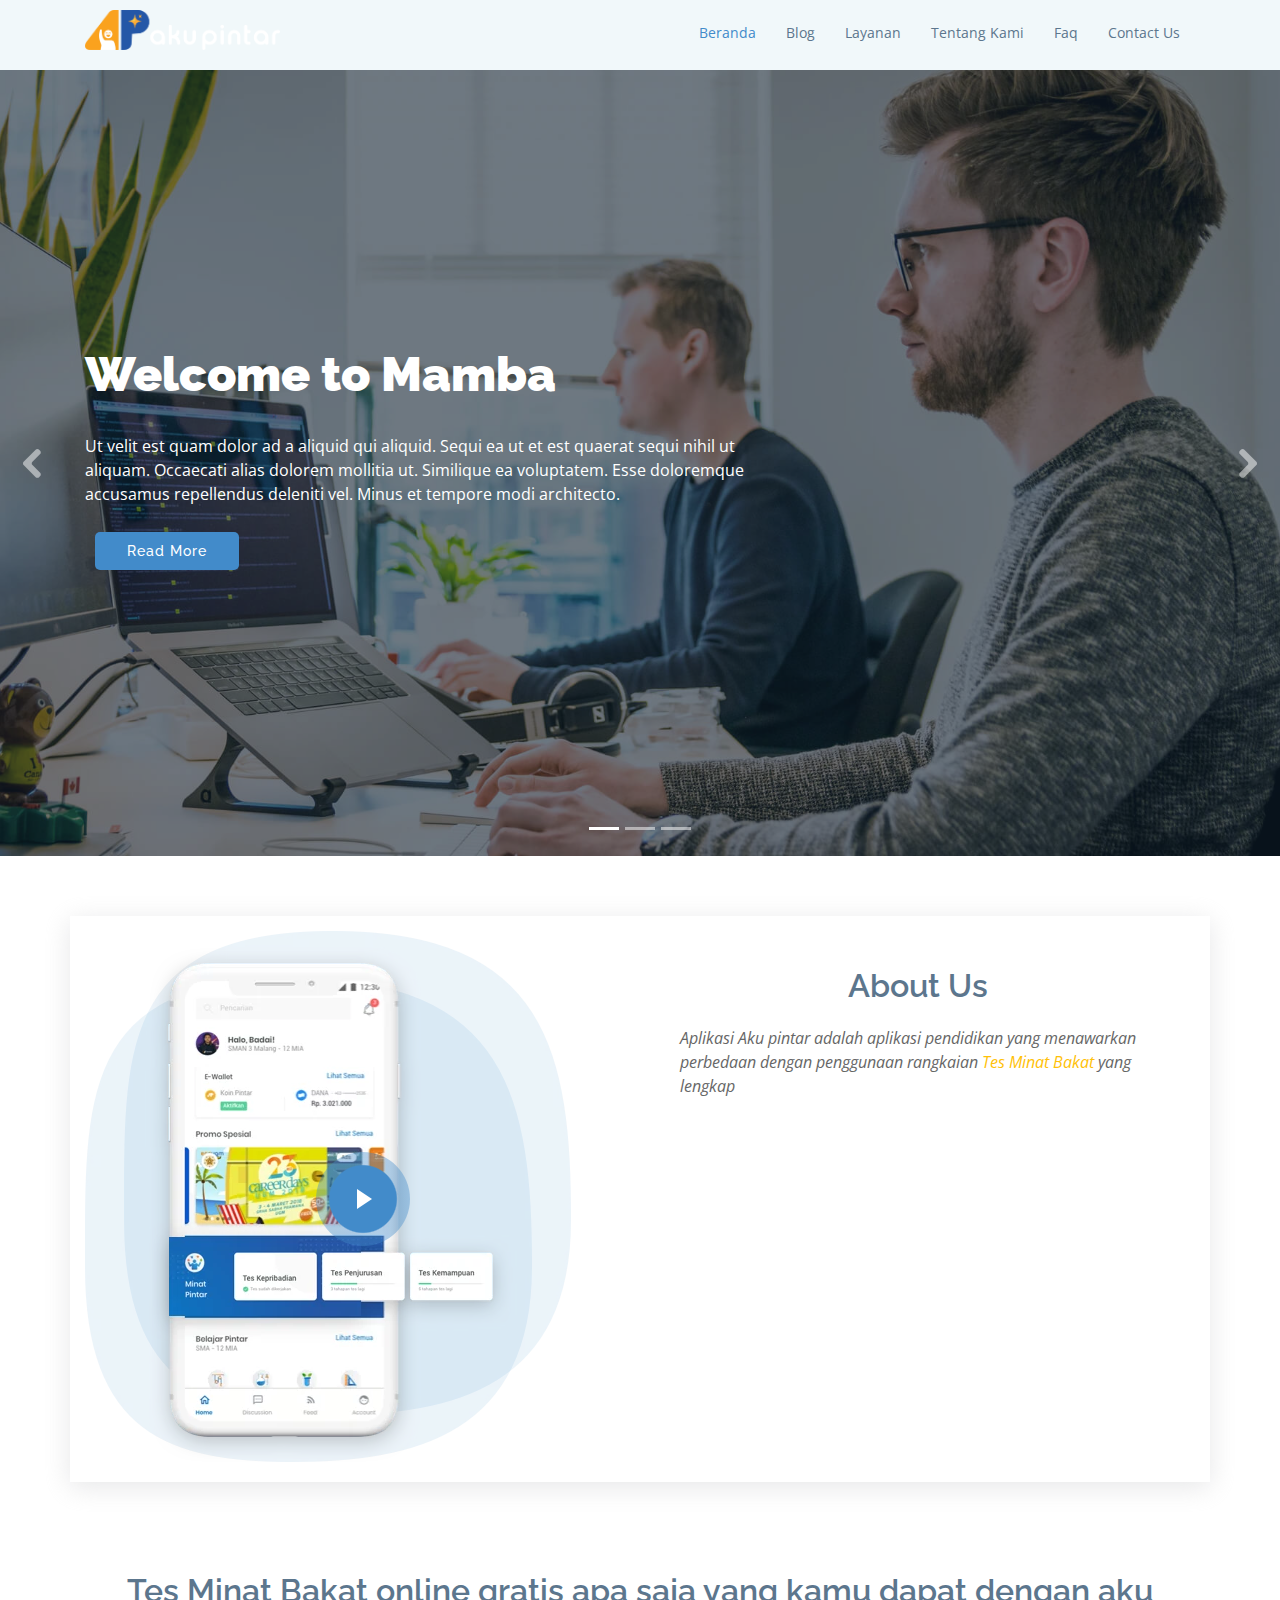
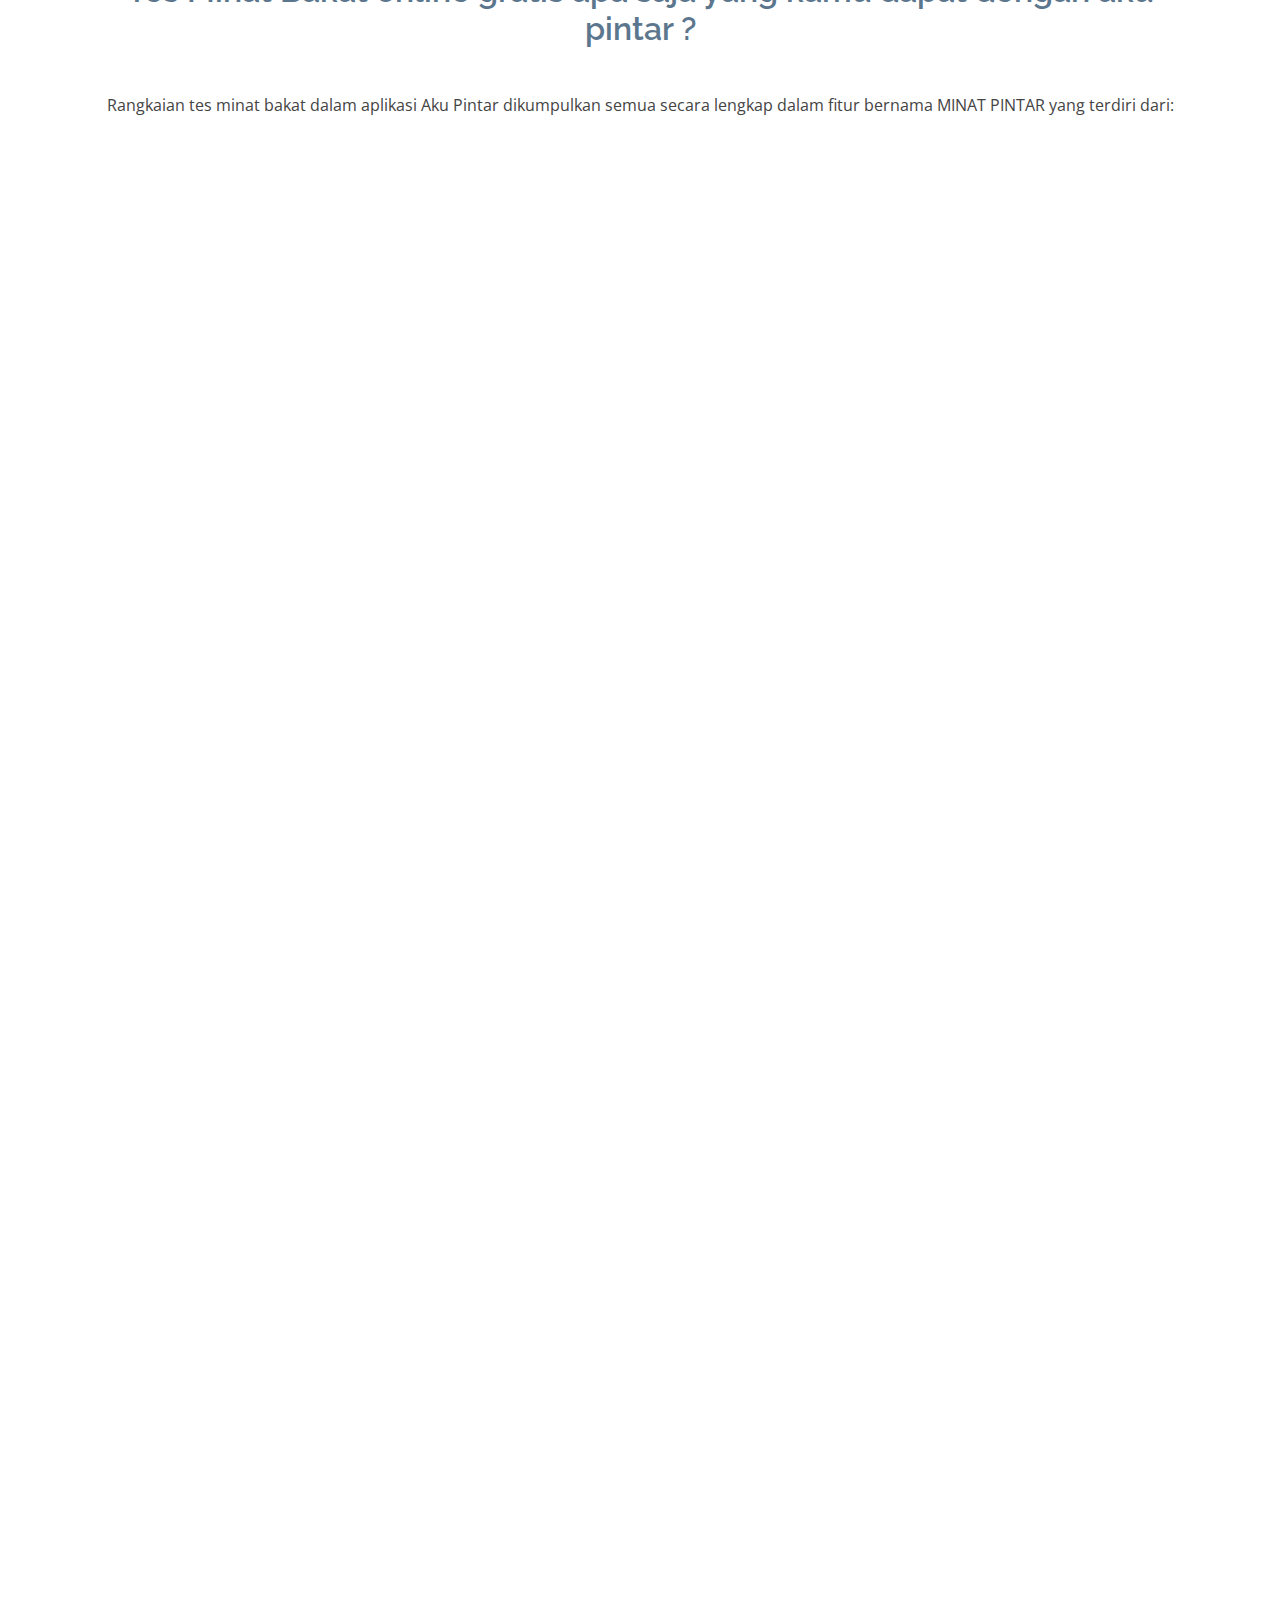
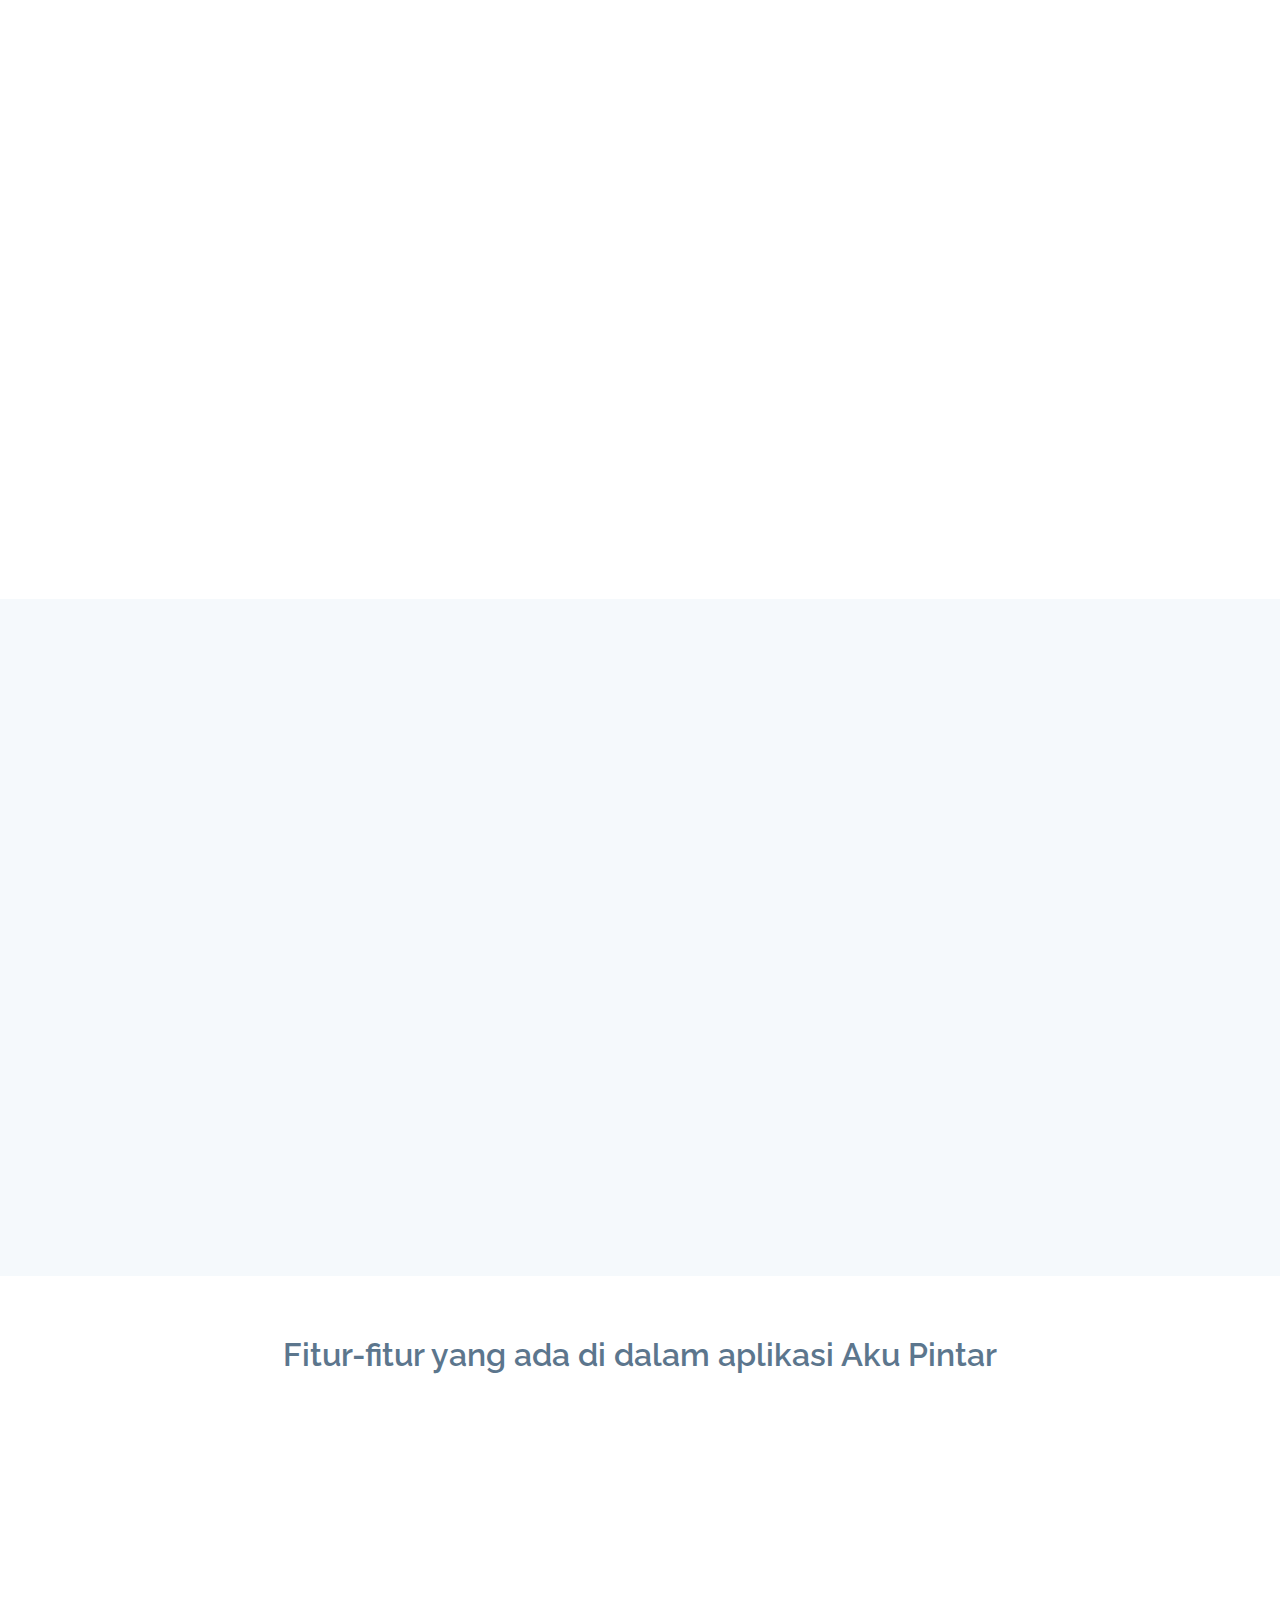
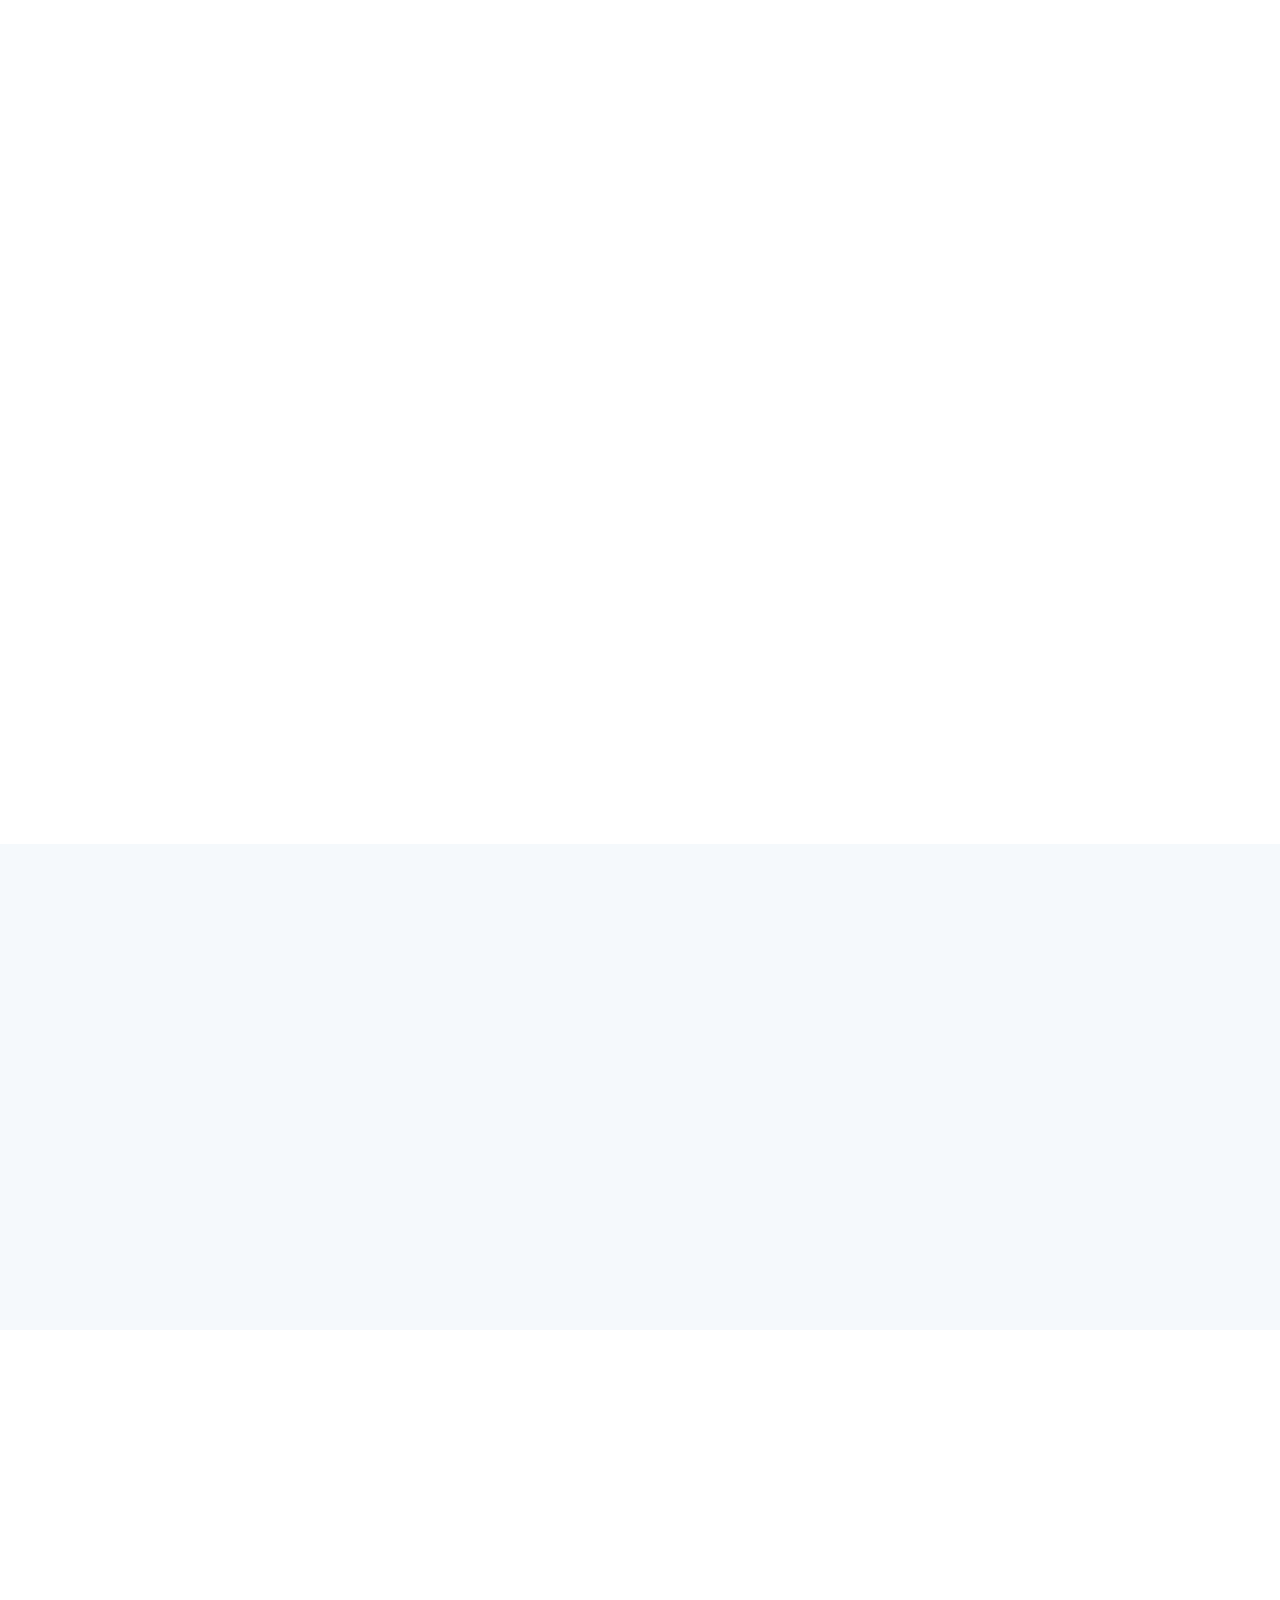
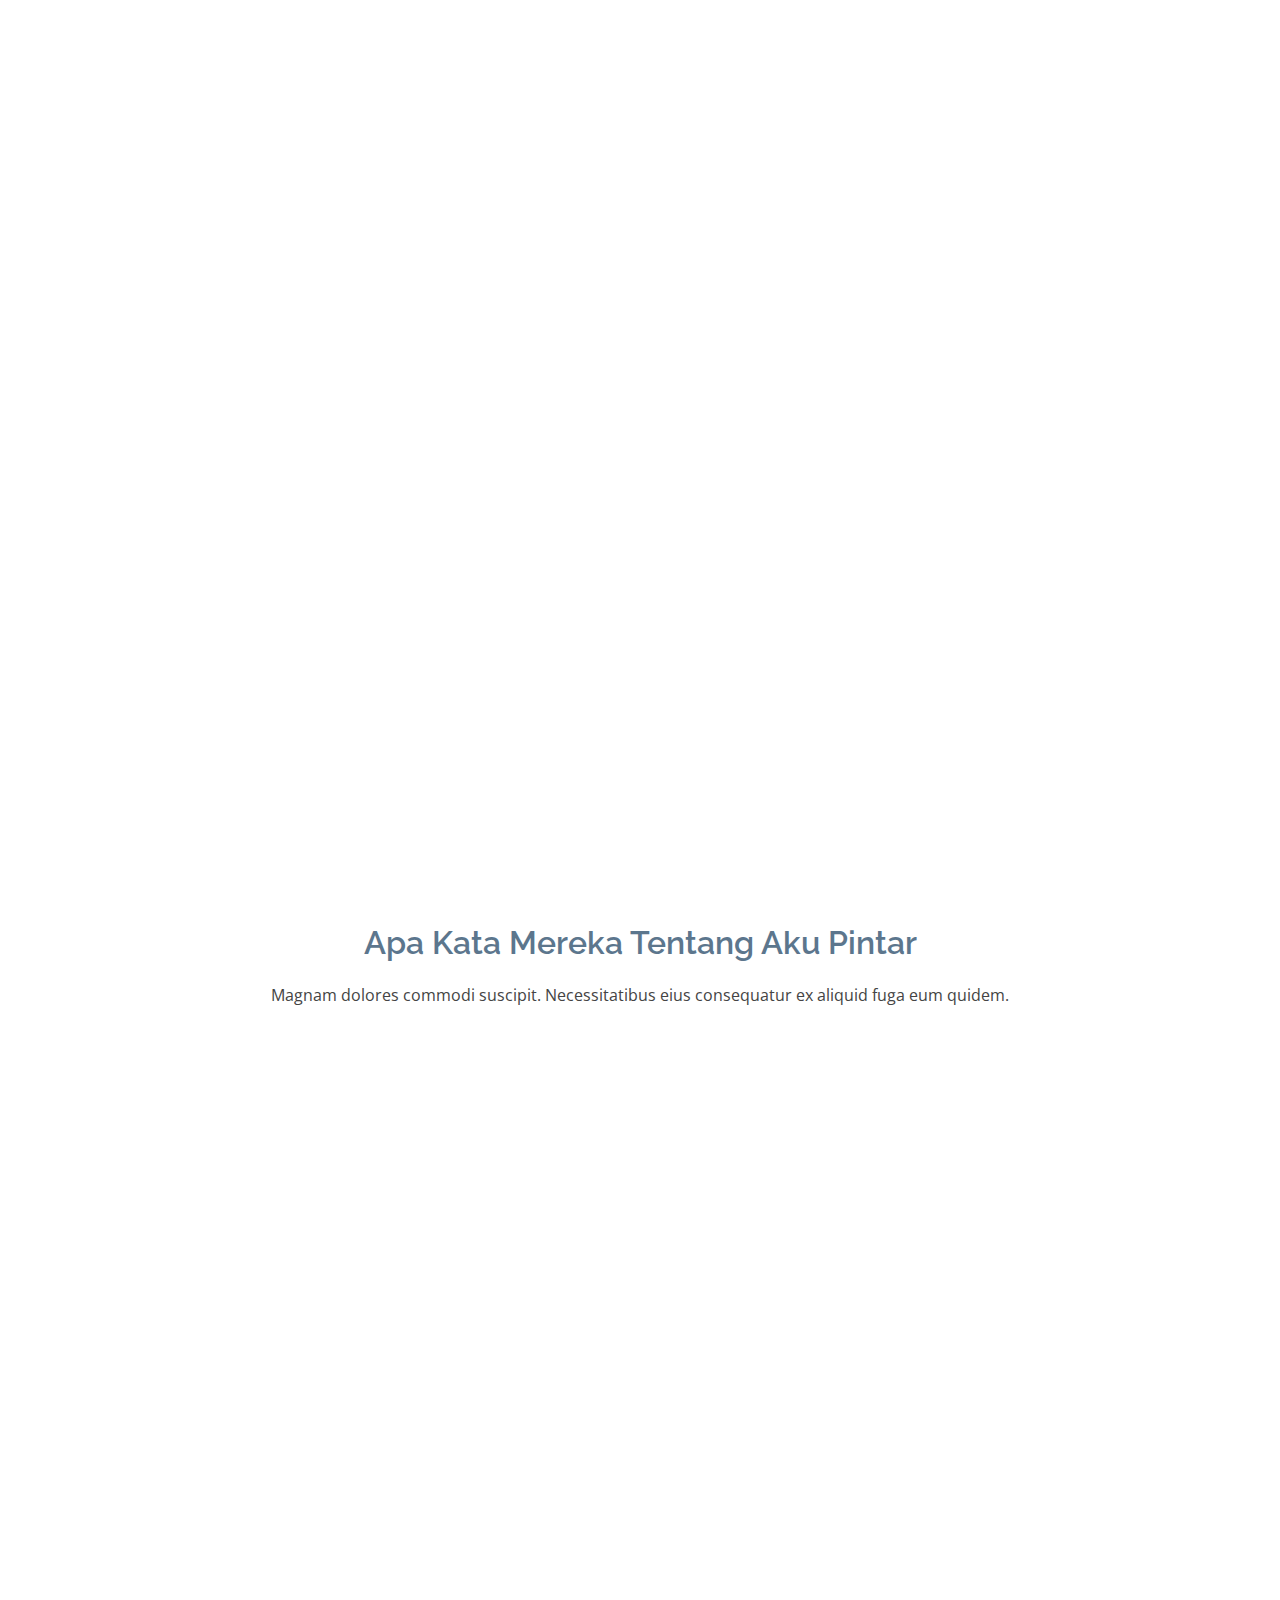
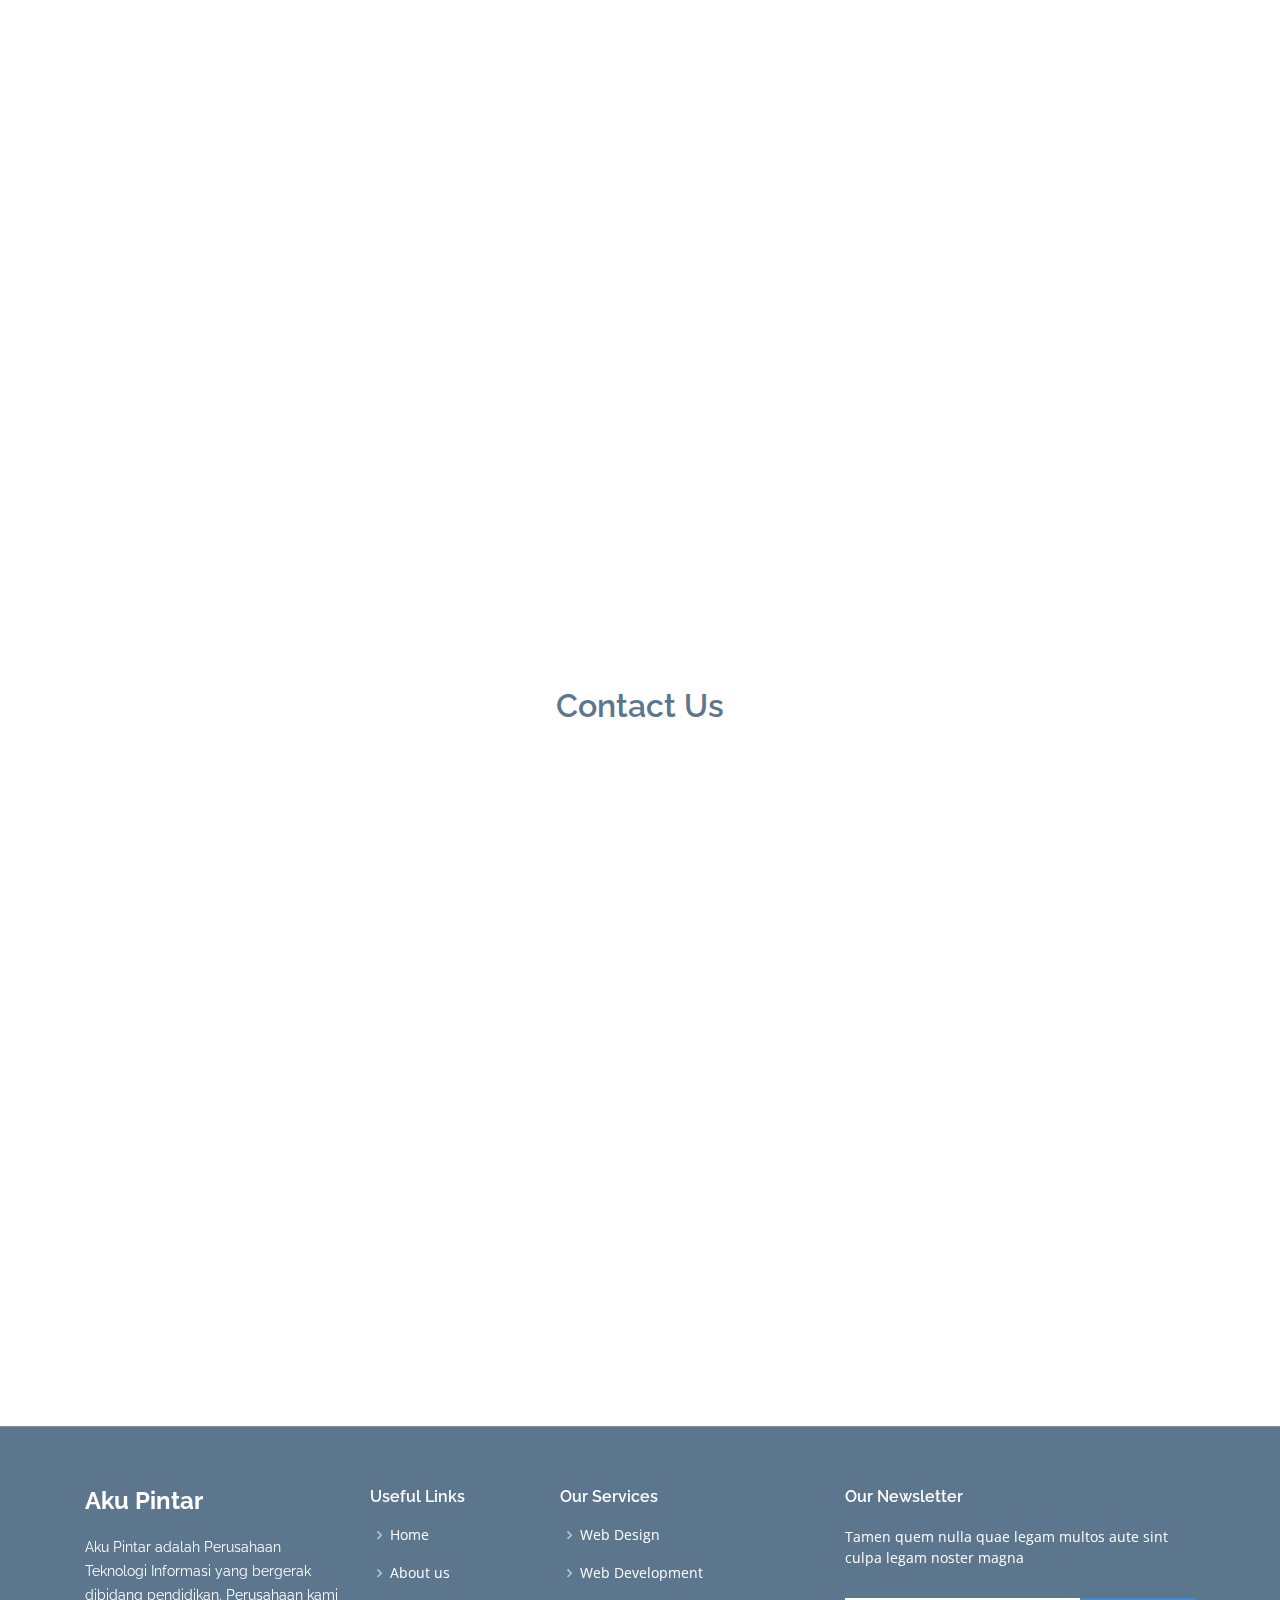
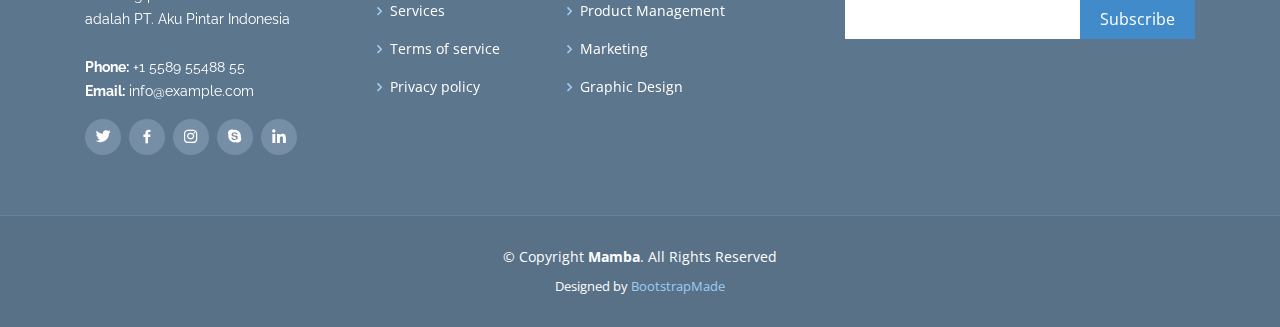
==== commit 1bfac5b6: "kata mereka" ====
--- a/index.html
+++ b/index.html
@@ -582,6 +582,27 @@
               <p>Aplikasi Aku Pintar membantu saya untuk mengetahui bakat minat saya saat masuk ke perguruan tinggi, dan juga membantu saya untuk belajar dengan berbagai materi dan latihan soal. Selain itu banyak ilmu atau info yang saya dapat dari aplikasi ini. </p>
             </div>
           </div>
+          <div class="col-xl-4 col-lg-4 col-md-6 text-left" data-aos="fade-up" data-aos-delay="600">
+            <div class="count-box">
+              <img src="assets/img/3(2).png" class="img-fluid" alt="">
+              <h4 class="title">Elvina Windawati</h4>
+              <p>Pertama kali download Aplikasi Aku Pintar aku ngrasa "WOW" banget. Baru nemu ada aplikasi yg fiturnya komplit banget. Semua materi ada disitu, Cukup lah kalo buat ngebantu belajar, Materinya mudah dipahami. Yg unik nih ada tes kepribadian, tes penjurusan yg dimana cocok banget buat temen-temen yang mau ngelanjutin pendidikan tapi bingung mau ambil jurusan apa. Dan aku udah hampir 1 taun lebih pake apk ini.. Bermanfaat banget Pokoknya. </p>
+            </div>
+          </div>
+          <div class="col-xl-4 col-lg-4 col-md-6 text-left" data-aos="fade-up" data-aos-delay="600">
+            <div class="count-box">
+              <img src="assets/img/4.png" class="img-fluid" alt="">
+              <h4 class="title">Shella muhammad idham</h4>
+              <p>Aplikasi Aku Pintar sangat membantu dan meyakinkanku dalam memilih jurusan yang ingin aku ambil, jadi kita bisa tambah percaya diri dengan pilihan kita.fitur fitur nya juga lengkap. </p>
+            </div>
+          </div>
+          <div class="col-xl-4 col-lg-4 col-md-6 text-left" data-aos="fade-up" data-aos-delay="600">
+            <div class="count-box">
+              <img src="assets/img/6-b.png" class="img-fluid" alt="">
+              <h4 class="title">Permana Cahya</h4>
+              <p>Aplikasi Aku pintar itu aplikasi yg sangat recommended. Aku suka banget sama aplikasi Aku pintar karena aplikasinya itu menarik dan itu membantu aku dalam belajar beberapa materi. Yg paling aku suka ada tes minat bakat itu, aku jadi tahu tentang jurusan yg cocok dengan aku padahal sebelumnya sama sekali nggak ngerti apa sih passion aku. Dari situ aku bisa memantapkan jurusan yg cocok sama aku pas kuliah nanti. Terima kasih Aku Pintar.  </p>
+            </div>
+          </div>
 
         </div>
 
@@ -668,6 +689,7 @@
 
           <div class="col-lg-3 col-md-6 footer-info">
             <h3>Aku Pintar</h3>
+            <!-- <img src="assets/img/logo.png" alt=""> -->
             <p>
               Aku Pintar adalah Perusahaan <br>
               Teknologi Informasi yang bergerak<br>
--- a/assets/css/style.css
+++ b/assets/css/style.css
@@ -794,7 +794,7 @@
 .count-box {
   box-shadow: 0px 0 16px rgba(0, 0, 0, 0.1);
  
-  height: 450px;
+  height: 550px;
   padding: 30px;
   background: #fff;
   margin-bottom: 30px;
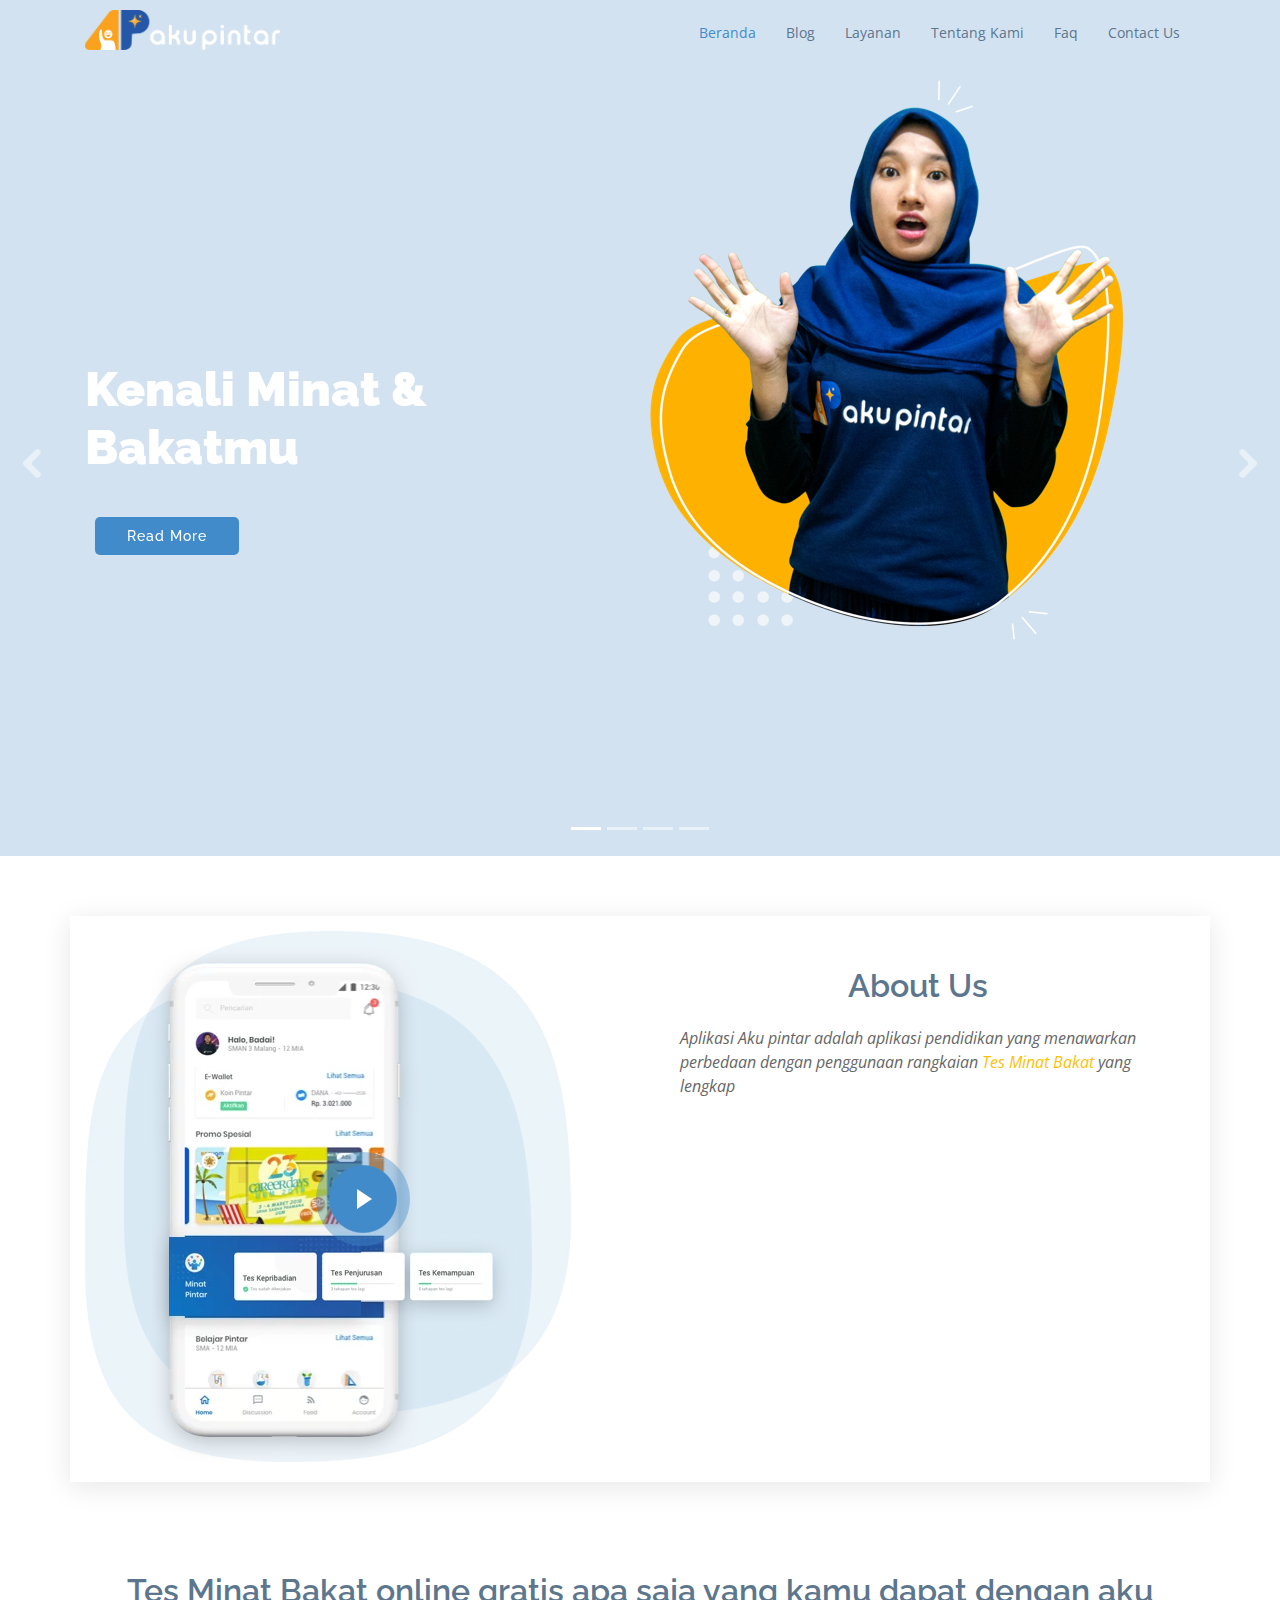
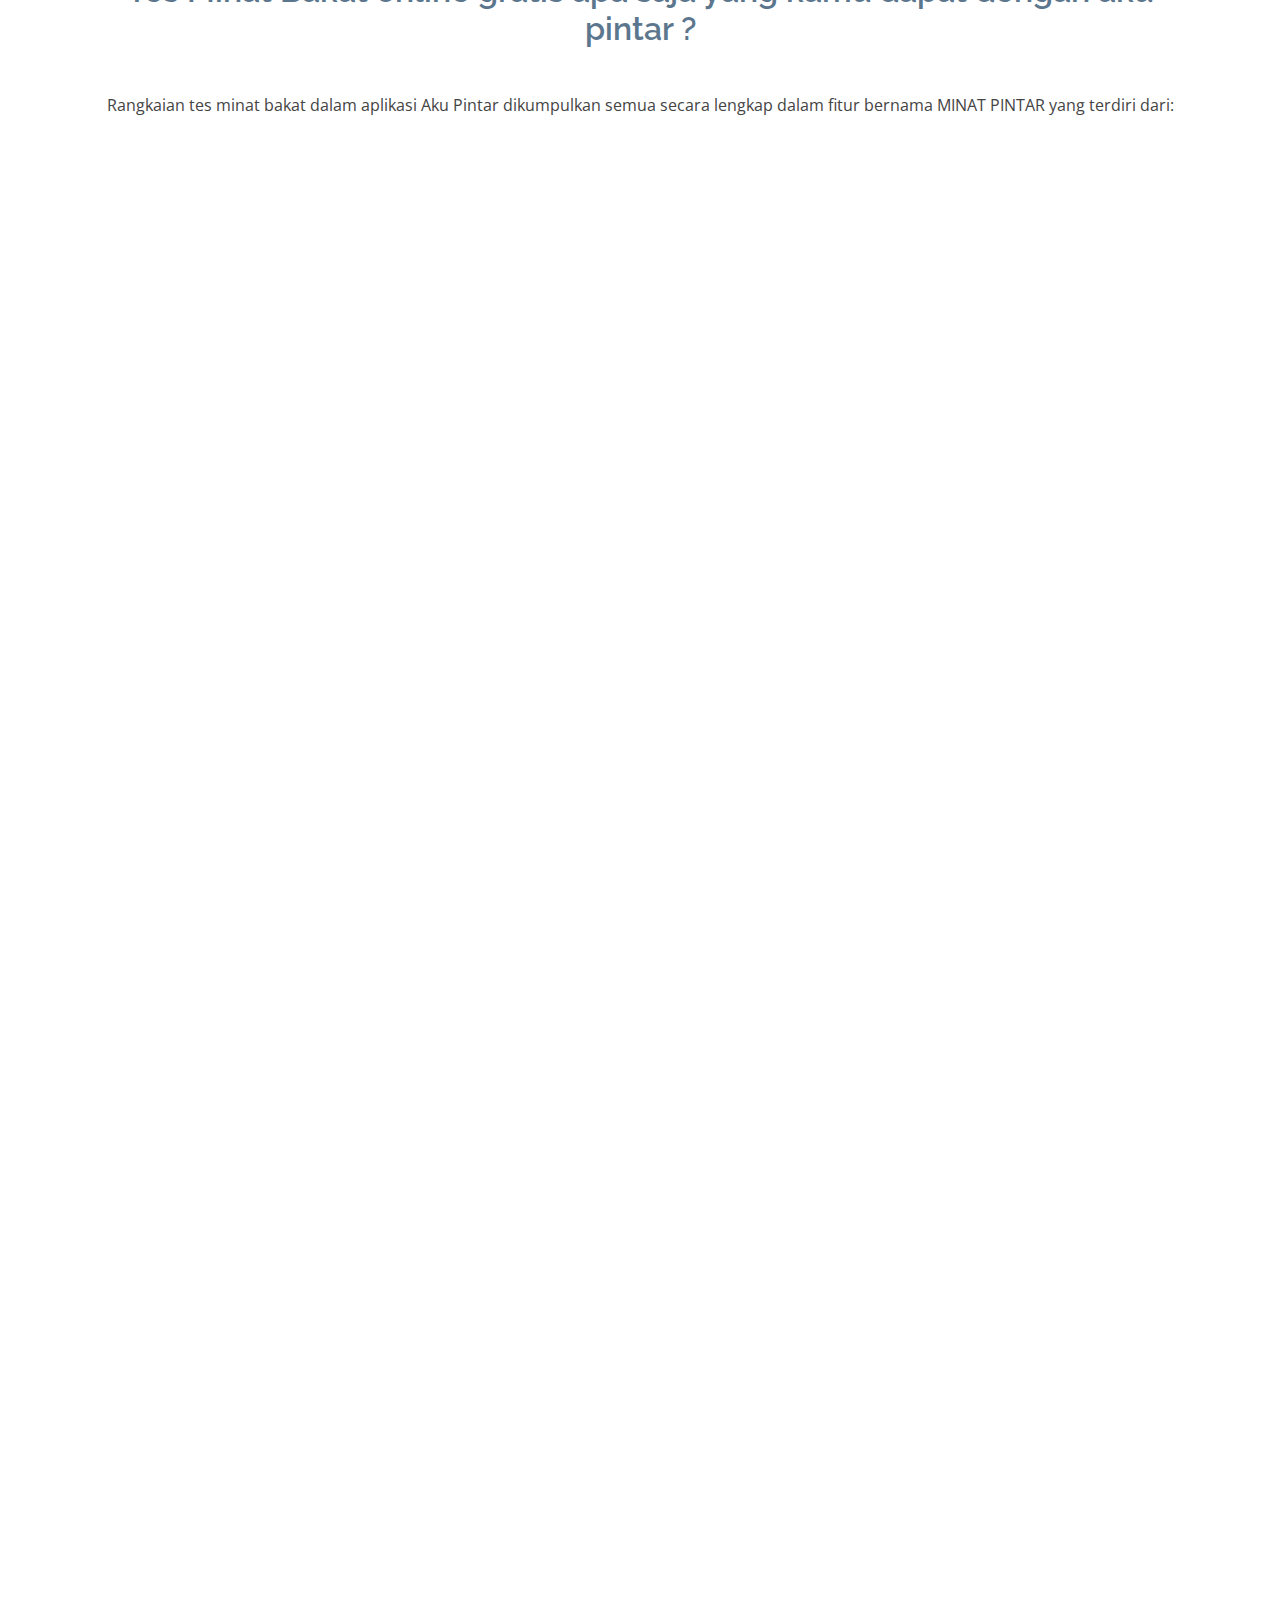
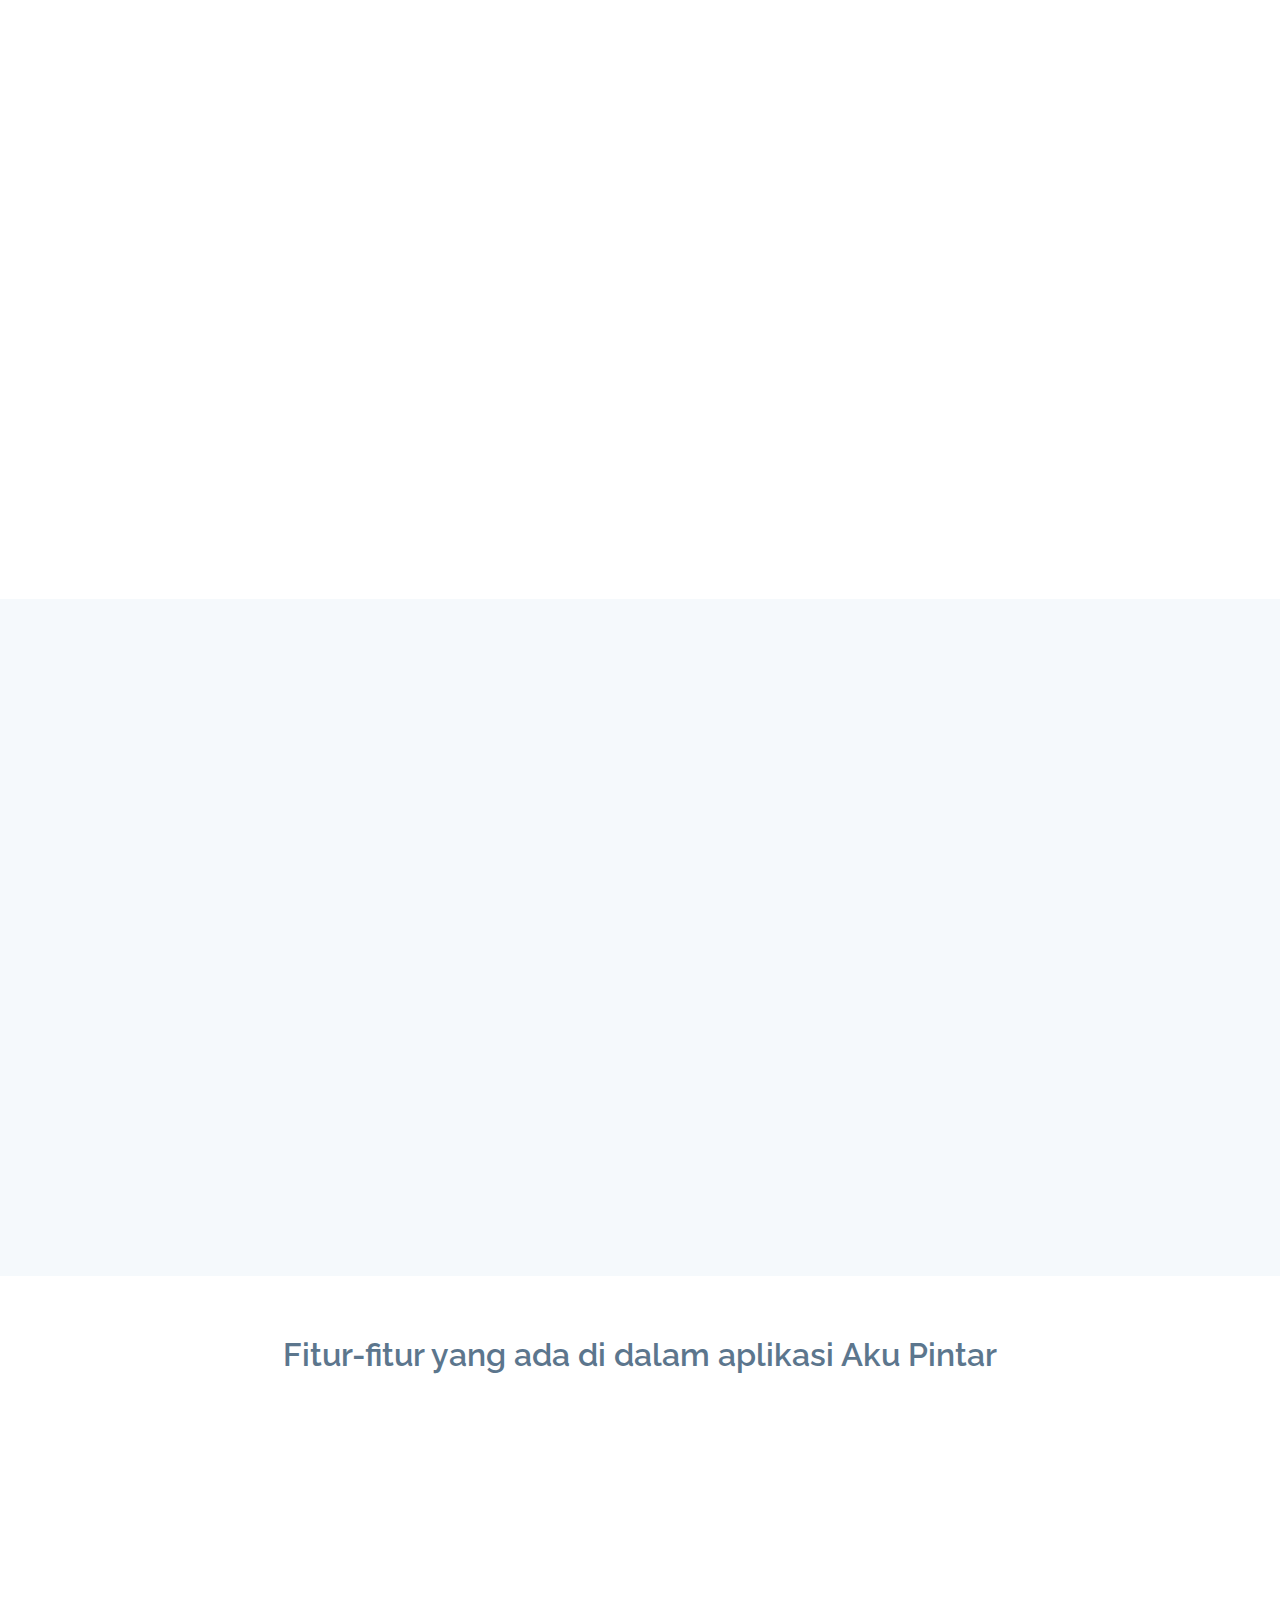
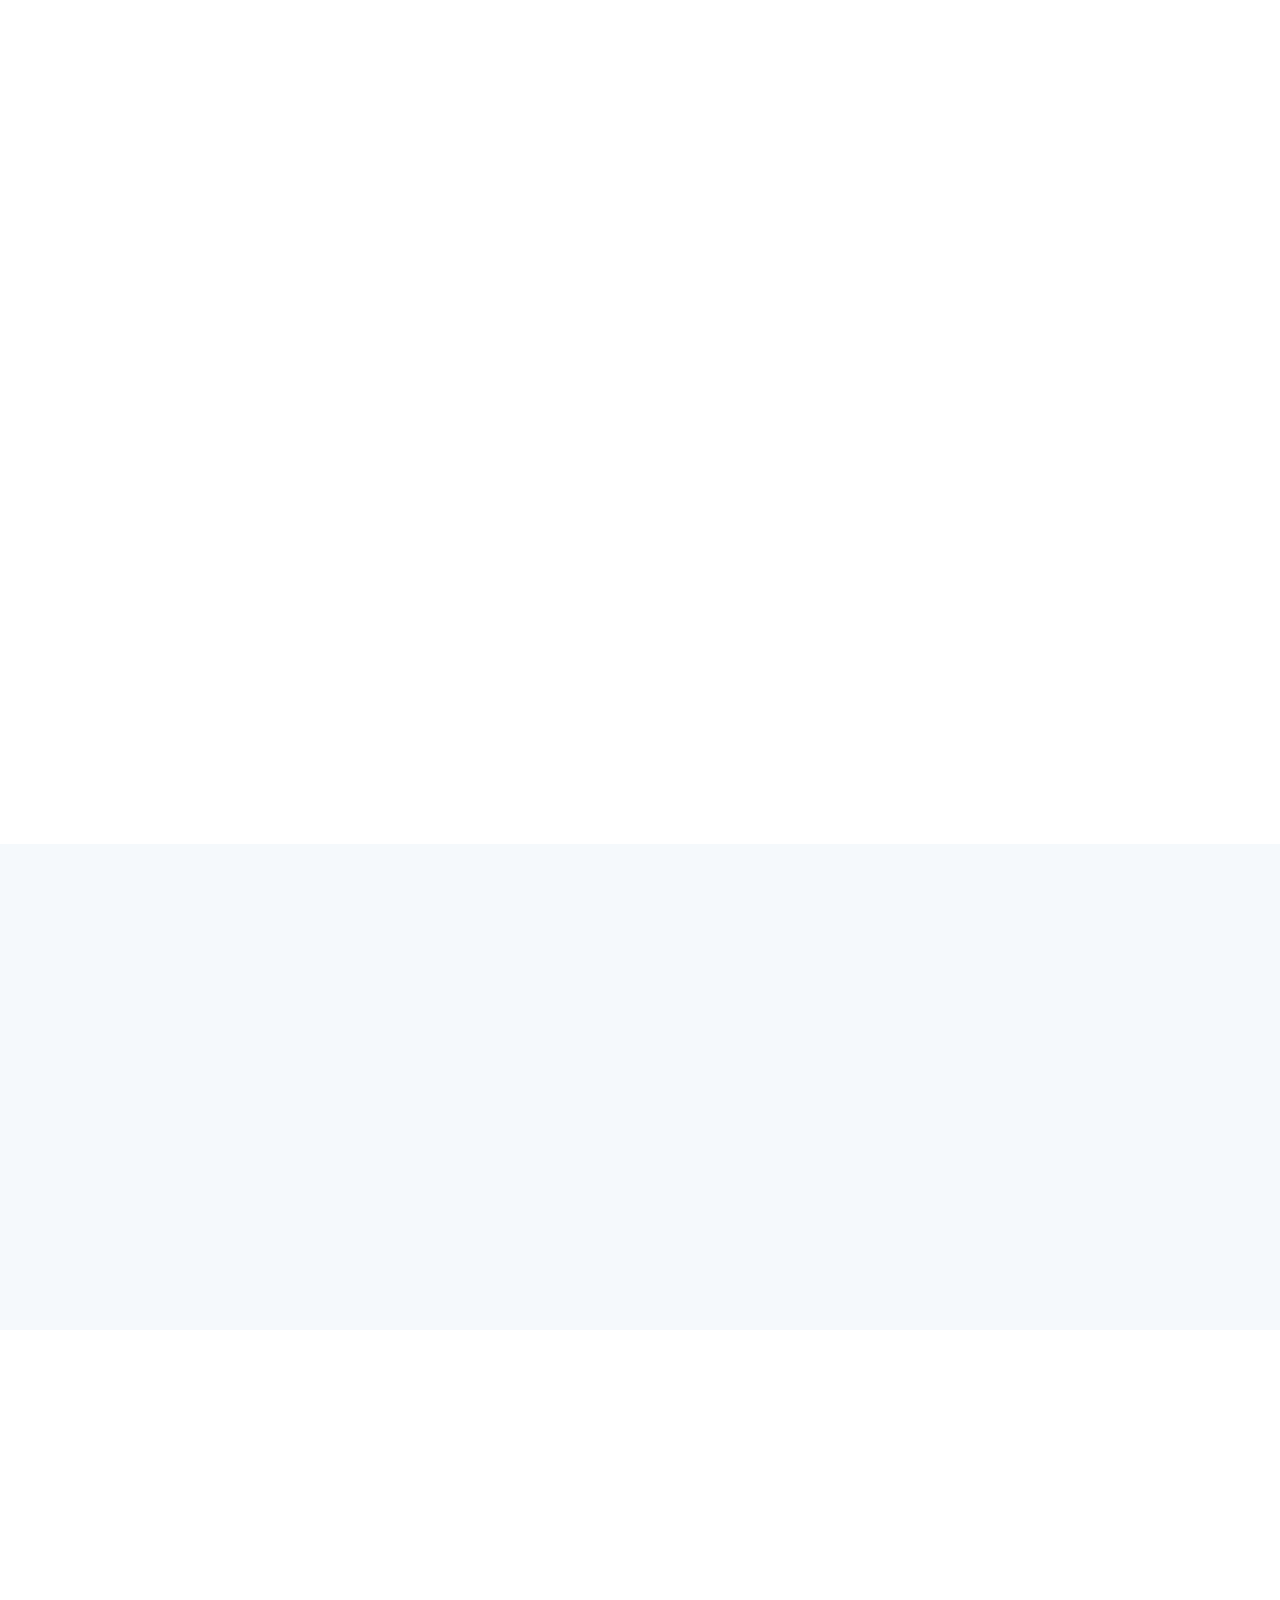
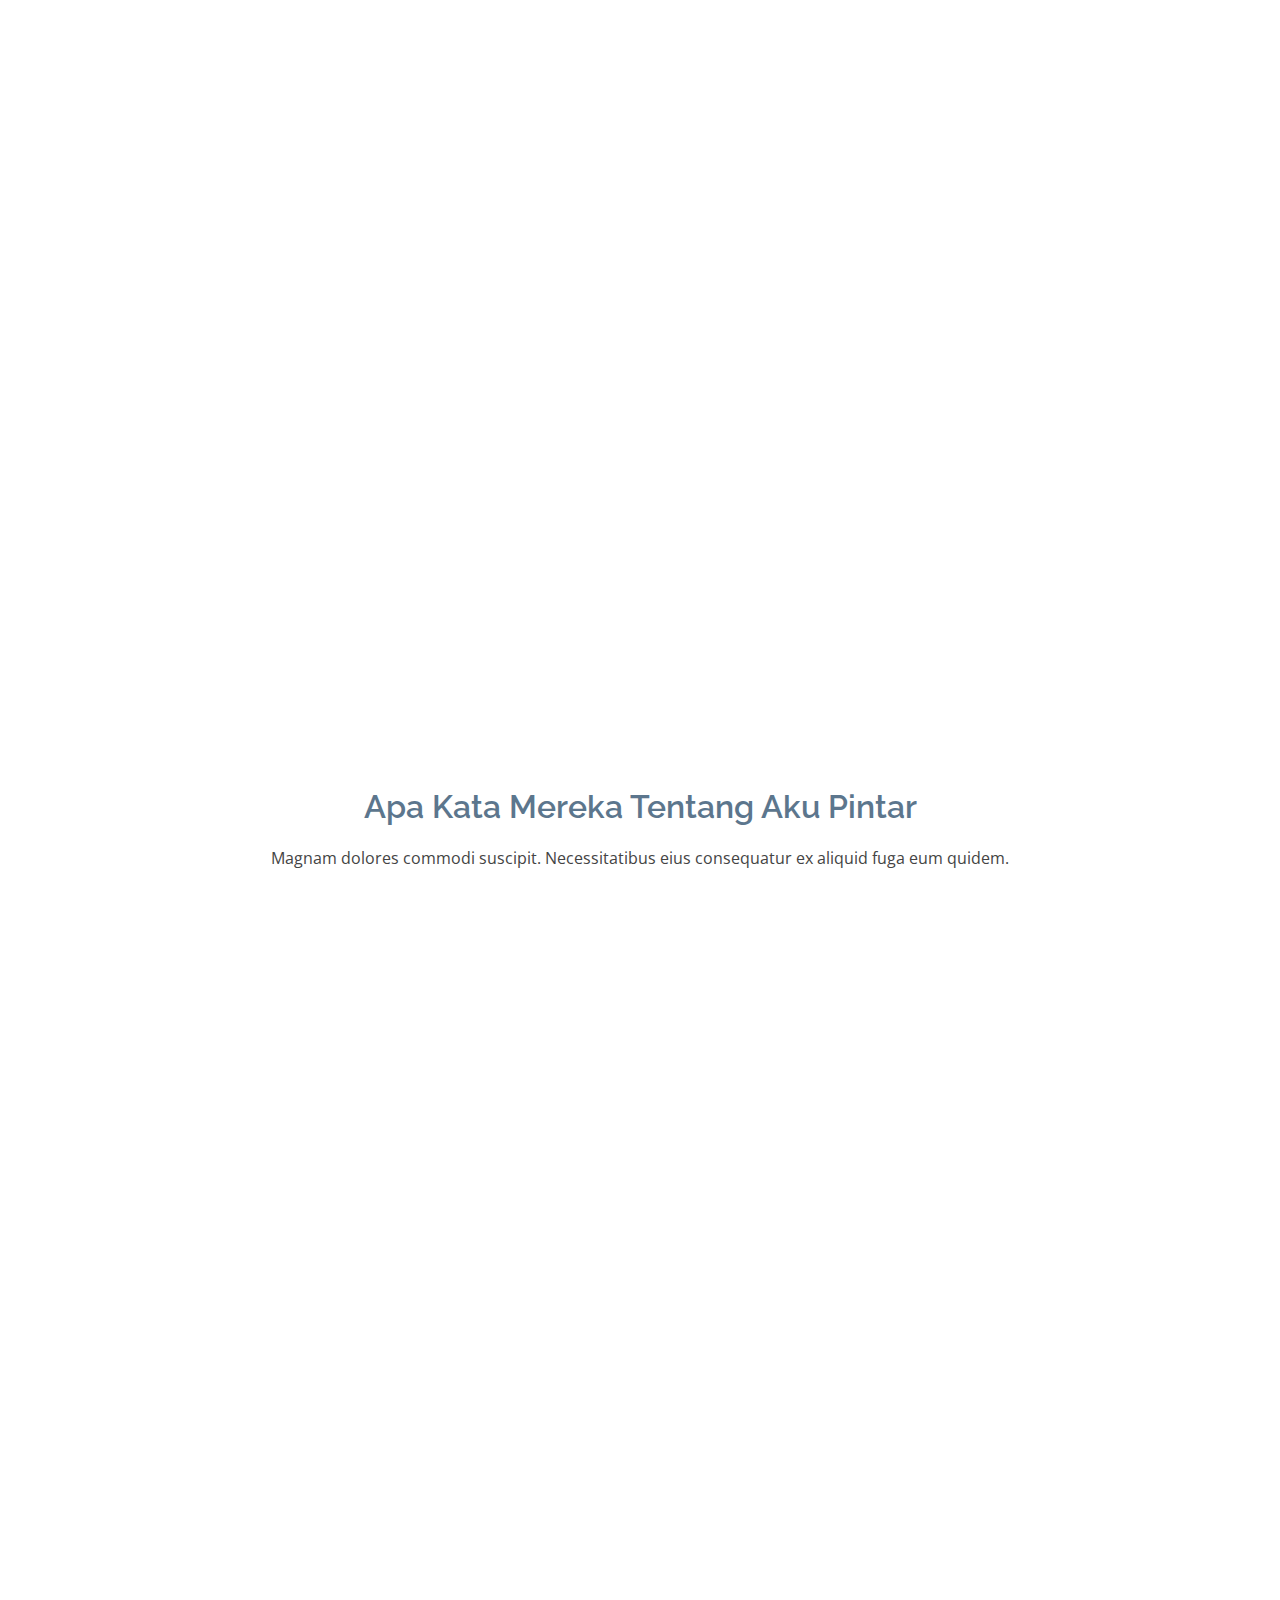
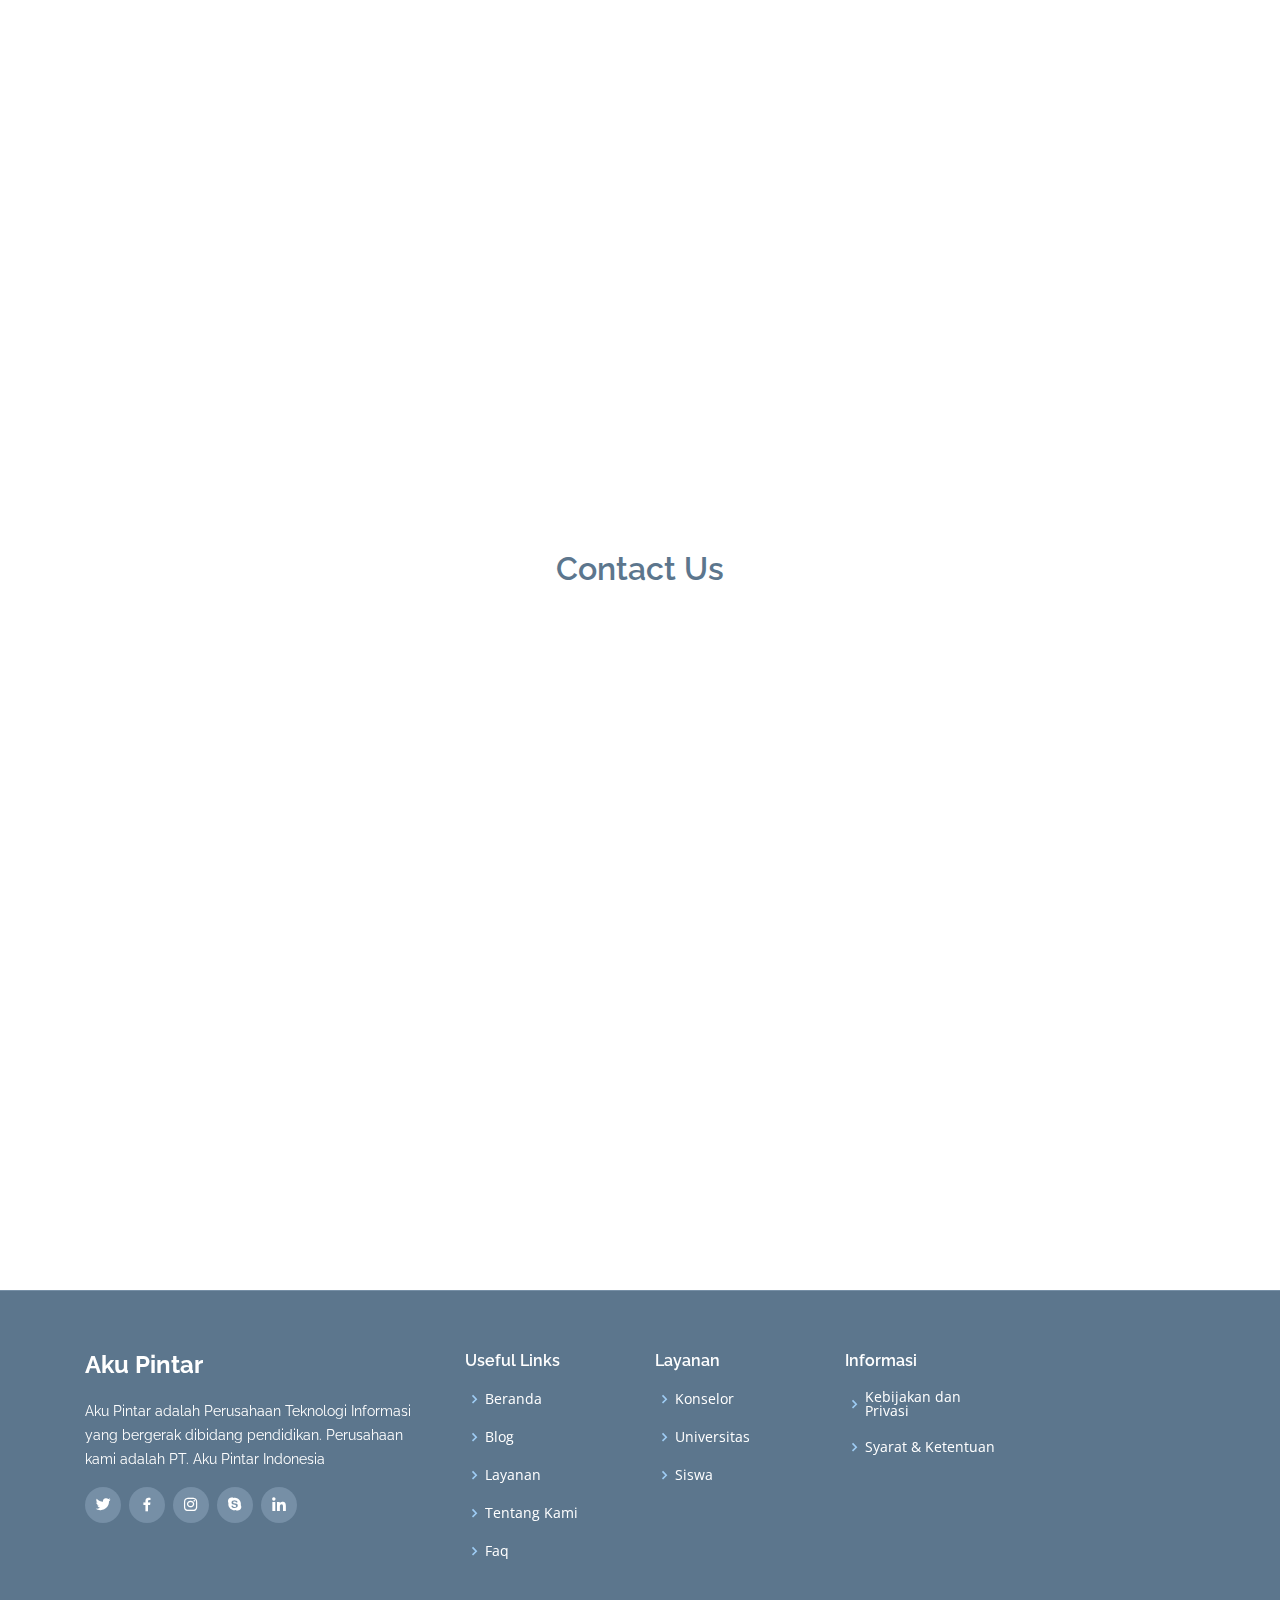
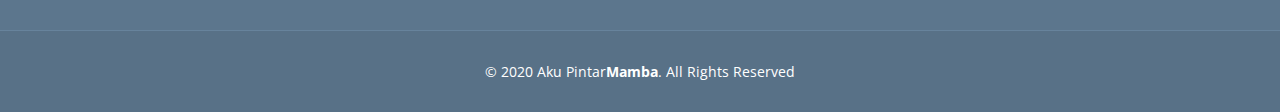
==== commit 70abb42e: "done" ====
--- a/index.html
+++ b/index.html
@@ -99,34 +99,79 @@
         <div class="carousel-inner" role="listbox">
 
           <!-- Slide 1 -->
-          <div class="carousel-item active" style="background-image: url('assets/img/slide/slide-1.jpg');">
-            <div class="carousel-container">
-              <div class="carousel-content container">
-                <h2 class="animate__animated animate__fadeInDown">Welcome to <span>Mamba</span></h2>
-                <p class="animate__animated animate__fadeInUp">Ut velit est quam dolor ad a aliquid qui aliquid. Sequi ea ut et est quaerat sequi nihil ut aliquam. Occaecati alias dolorem mollitia ut. Similique ea voluptatem. Esse doloremque accusamus repellendus deleniti vel. Minus et tempore modi architecto.</p>
-                <a href="#about" class="btn-get-started animate__animated animate__fadeInUp scrollto">Read More</a>
-              </div>
-            </div>
-          </div>
+          <div class="carousel-item active">
+
+            <div class="row no-gutters">
+              <div class="col-lg-6 col-md-6 content-item" data-aos="fade-up" data-aos-delay="100">
+                
+              </div>
+              <div class="col-lg-6 col-md-6 content-item" data-aos="fade-up">
+                <img src="assets/img/slide/tentor+nadia+Aku+pintar.png" class="img-fluid" alt="">
+              </div>
+              
+              <div class="carousel-container">
+                <div class="carousel-content container">
+                  <h1 class="animate__animated animate__fadeInDown">Kenali Minat & <br>Bakatmu</span></h1>
+                  <!-- <p class="animate__animated animate__fadeInUp">Ut velit est quam dolor ad a aliquid qui aliquid. Sequi ea ut et est quaerat sequi nihil ut aliquam. Occaecati alias dolorem mollitia ut. Similique ea voluptatem. Esse doloremque accusamus repellendus deleniti vel. Minus et tempore modi architecto.</p> -->
+                  <a href="#about" class="btn-get-started animate__animated animate__fadeInUp scrollto">Read More</a>
+                </div>
+              </div>
+            </div>
+          </div> <!-- end slide 1 -->
 
           <!-- Slide 2 -->
-          <div class="carousel-item" style="background-image: url('assets/img/slide/slide-2.jpg');">
-            <div class="carousel-container">
-              <div class="carousel-content container">
-                <h2 class="animate__animated animate__fadeInDown">Lorem Ipsum Dolor</h2>
-                <p class="animate__animated animate__fadeInUp">Ut velit est quam dolor ad a aliquid qui aliquid. Sequi ea ut et est quaerat sequi nihil ut aliquam. Occaecati alias dolorem mollitia ut. Similique ea voluptatem. Esse doloremque accusamus repellendus deleniti vel. Minus et tempore modi architecto.</p>
-                <a href="#about" class="btn-get-started animate__animated animate__fadeInUp scrollto">Read More</a>
+          <div class="carousel-item">
+            <div class="row no-gutters">
+              <div class="col-lg-6 col-md-6 content-item" data-aos="fade-up" data-aos-delay="100">
+                
+              </div>
+              <div class="col-lg-6 col-md-6 content-item" data-aos="fade-up">
+                <img src="assets/img/slide/app+in+hand.png" class="img-fluid" alt="">
+              </div>
+              <div class="carousel-container">
+                <div class="carousel-content container">
+                  <h1 class="animate__animated animate__fadeInDown">Pelajari<br> Jurusan & <br>Kampusmu</h1>
+                  <p class="animate__animated animate__fadeInUp">Salah Jurusan Bisa Bahaya</p>
+                  <a href="#about" class="btn-get-started animate__animated animate__fadeInUp scrollto">Read More</a>
+                </div>
               </div>
             </div>
           </div>
 
           <!-- Slide 3 -->
-          <div class="carousel-item" style="background-image: url('assets/img/slide/slide-3.jpg');">
-            <div class="carousel-container">
-              <div class="carousel-content container">
-                <h2 class="animate__animated animate__fadeInDown">Sequi ea ut et est quaerat</h2>
-                <p class="animate__animated animate__fadeInUp">Ut velit est quam dolor ad a aliquid qui aliquid. Sequi ea ut et est quaerat sequi nihil ut aliquam. Occaecati alias dolorem mollitia ut. Similique ea voluptatem. Esse doloremque accusamus repellendus deleniti vel. Minus et tempore modi architecto.</p>
-                <a href="#about" class="btn-get-started animate__animated animate__fadeInUp scrollto">Read More</a>
+          <div class="carousel-item">
+            <div class="row no-gutters">
+              <div class="col-lg-6 col-md-6 content-item" data-aos="fade-up" data-aos-delay="100">
+                
+              </div>
+              <div class="col-lg-6 col-md-6 content-item" data-aos="fade-up">
+                <img src="assets/img/slide/tes+minbat+with+tentor.png" class="img-fluid" alt="">
+              </div>
+              <div class="carousel-container">
+                <div class="carousel-content container">
+                  <h1 class="animate__animated animate__fadeInDown">Pilih Materi Belajarmu</h1>
+                  <p class="animate__animated animate__fadeInUp">Tingkatkan Prestasimu</p>
+                  <a href="#about" class="btn-get-started animate__animated animate__fadeInUp scrollto">Read More</a>
+                </div>
+              </div>
+            </div>
+          </div>
+
+          <!-- Slide 4 -->
+          <div class="carousel-item">
+            <div class="row no-gutters">
+              <div class="col-lg-6 col-md-6 content-item" data-aos="fade-up" data-aos-delay="100">
+                
+              </div>
+              <div class="col-lg-6 col-md-6 content-item" data-aos="fade-up">
+                <img src="assets/img/slide/tes+minbat+with+tentor+v2.png" class="img-fluid" alt="">
+              </div>
+              <div class="carousel-container">
+                <div class="carousel-content container">
+                  <h1 class="animate__animated animate__fadeInDown">Semua Gratis di <br>Aku Pintar</h1>
+                  <p class="animate__animated animate__fadeInUp">Tingkatkan Prestasimu</p>
+                  <a href="#about" class="btn-get-started animate__animated animate__fadeInUp scrollto">Read More</a>
+                </div>
               </div>
             </div>
           </div>
@@ -311,63 +356,63 @@
 
           <div class="col-lg-3 col-md-6 text-center" data-aos="fade-up">
             <div class="count-box">
-              <i class="icofont-simple-smile" style="color: #20b38e;"></i>
+              <i class="icofont-student-alt" style="color: #20b38e;"></i>
               <span>Minat Pintar</span><br>
               <p>Tes dirimu sendiri untuk lebih pahami diri dan terhindar salah jurusan </p>
             </div>
           </div>
-          <div class="col-lg-3 col-md-6 text-center" data-aos="fade-up" data-aos-delay="200">
-            <div class="count-box">
-              <i class="icofont-document-folder" style="color: #c042ff;"></i>
+          <div class="col-lg-3 col-md-6 text-center" data-aos="fade-up" data-aos-delay="150">
+            <div class="count-box">
+              <i class="icofont-lamp-light" style="color: #c042ff;"></i>
               <span>Belajar Pintar</span><br>
               <p>Dapatkan akses menuju materi pelajaran SMP & SMU yang lengkap </p>
             </div>
           </div>
-          <div class="col-lg-3 col-md-6 text-center" data-aos="fade-up" data-aos-delay="400">
-            <div class="count-box">
-              <i class="icofont-live-support" style="color: #46d1ff;"></i>
+          <div class="col-lg-3 col-md-6 text-center" data-aos="fade-up" data-aos-delay="300">
+            <div class="count-box">
+              <i class="icofont-graduate-alt" style="color: #46d1ff;"></i>
               <span>Kampus Pintar</span><br>
               <p>Akses info lengkap dari 1.804 kampus & 805 jurusan di Indonesia </p>
             </div>
           </div>
-          <div class="col-lg-3 col-md-6 text-center" data-aos="fade-up" data-aos-delay="600">
-            <div class="count-box">
-              <i class="icofont-users-alt-5" style="color: #ffb459;"></i>
+          <div class="col-lg-3 col-md-6 text-center" data-aos="fade-up" data-aos-delay="450">
+            <div class="count-box">
+              <i class="icofont-attachment" style="color: #fa8908;"></i>
               <span>Tes Pintar</span><br>
               <p>Di sini kamu akan difasilitasi dengan beragam TryOut sampai dengan simulasi ujian masuk Perguruan Tinggi </p>
             </div>
           </div>
           <div class="col-lg-3 col-md-6 text-center" data-aos="fade-up" data-aos-delay="600">
             <div class="count-box">
-              <i class="icofont-users-alt-5" style="color: #46d1ff;"></i>
+              <i class="icofont-responsive" style="color: #f804af;"></i>
               <span>AP Live</span><br>
               <p>Belajar bersama teman dan tentor berpengalaman dalam kelas digital</p>
             </div>
           </div>
-          <div class="col-lg-3 col-md-6 text-center" data-aos="fade-up" data-aos-delay="600">
-            <div class="count-box">
-              <i class="icofont-users-alt-5" style="color: #ffb459;"></i>
+          <div class="col-lg-3 col-md-6 text-center" data-aos="fade-up" data-aos-delay="750">
+            <div class="count-box">
+              <i class="icofont-money-bag" style="color: #0414ff;"></i>
               <span>Dana Pintar</span><br>
               <p>Membantu mendanai studi kamu melalui pinjaman dengan bunga ringan</p>
             </div>
           </div>
-          <div class="col-lg-3 col-md-6 text-center" data-aos="fade-up" data-aos-delay="600">
-            <div class="count-box">
-              <i class="icofont-users-alt-5" style="color: #ffb459;"></i>
+          <div class="col-lg-3 col-md-6 text-center" data-aos="fade-up" data-aos-delay="900">
+            <div class="count-box">
+              <i class="icofont-certificate" style="color: #9d8cda;"></i>
               <span>Beasiswa Pintar</span><br>
               <p>Dapatkan dengan mudah beragam info beasiswa di sini. Temukan yang sesuai dengan minat dan bakatmu lalu daftar langsung</p>
             </div>
           </div>
-          <div class="col-lg-3 col-md-6 text-center" data-aos="fade-up" data-aos-delay="600">
-            <div class="count-box">
-              <i class="icofont-users-alt-5" style="color: #ffb459;"></i>
+          <div class="col-lg-3 col-md-6 text-center" data-aos="fade-up" data-aos-delay="1050">
+            <div class="count-box">
+              <i class="icofont-question-circle" style="color: #20b38e;"></i>
               <span>Konseling Pintar</span><br>
               <p>Bagikan pengalaman dan ceritakan masalahmu secara privat lalu temukan solusinya.</p>
             </div>
           </div>
-          <div class="col-lg-3 col-md-6 text-center" data-aos="fade-up" data-aos-delay="600">
-            <div class="count-box">
-              <i class="icofont-users-alt-5" style="color: #ffb459;"></i>
+          <div class="col-lg-3 col-md-6 text-center" data-aos="fade-up" data-aos-delay="1200">
+            <div class="count-box">
+              <i class="icofont-info-square" style="color: #ffb459;"></i>
               <span>Info Pintar</span><br>
               <p>Perluas wawasanmu dengan mengakses banyak berita terbaru seputar perkembangan dunia pendidikan.</p>
             </div>
@@ -412,10 +457,7 @@
     <section id="portfolio" class="portfolio">
       <div class="container" data-aos="fade-up" data-aos-delay="100">
 
-        <div class="section-title">
-          <h2>Our Portfolio</h2>
-          <p>Magnam dolores commodi suscipit. Necessitatibus eius consequatur ex aliquid fuga eum quidem. Sit sint consectetur velit. Quisquam quos quisquam cupiditate. Et nemo qui impedit suscipit alias ea. Quia fugiat sit in iste officiis commodi quidem hic quas.</p>
-        </div>
+        
 
         <div class="row portfolio-container">
 
@@ -551,7 +593,7 @@
     </section><!-- End Our Portfolio Section -->
 
     <!-- ======= Our Team Section ======= -->
-    <section id="team" class="team">
+    <section id="team" class="team section-bg">
       <div class="container">
 
         <div class="section-title">
@@ -625,7 +667,7 @@
             <div class="info-box">
               <i class="bx bx-map"></i>
               <h3>Our Address</h3>
-              <p>A108 Adam Street, New York, NY 535022</p>
+              <p>Grand Slipi Tower Lt. 42 Jl. S. Parman Kav 22-24 <br>Jakarta Barat </p>
             </div>
           </div>
 
@@ -633,7 +675,7 @@
             <div class="info-box">
               <i class="bx bx-envelope"></i>
               <h3>Email Us</h3>
-              <p>info@example.com<br>contact@example.com</p>
+              <p>info@akupintar.id </p>
             </div>
           </div>
 
@@ -641,7 +683,7 @@
             <div class="info-box ">
               <i class="bx bx-phone-call"></i>
               <h3>Call Us</h3>
-              <p>+1 5589 55488 55<br>+1 6678 254445 41</p>
+              <p>+62 812 2000453 </p>
             </div>
           </div>
 
@@ -687,16 +729,13 @@
       <div class="container">
         <div class="row">
 
-          <div class="col-lg-3 col-md-6 footer-info">
+          <div class="col-lg-4 col-md-6 footer-info">
             <h3>Aku Pintar</h3>
             <!-- <img src="assets/img/logo.png" alt=""> -->
             <p>
-              Aku Pintar adalah Perusahaan <br>
-              Teknologi Informasi yang bergerak<br>
-              dibidang pendidikan. Perusahaan kami<br>
-              adalah PT. Aku Pintar Indonesia<br><br>
-              <strong>Phone:</strong> +1 5589 55488 55<br>
-              <strong>Email:</strong> info@example.com<br>
+              Aku Pintar adalah Perusahaan Teknologi Informasi<br>
+              yang bergerak dibidang pendidikan. Perusahaan<br>
+              kami adalah PT. Aku Pintar Indonesia<br>
             </p>
             <div class="social-links mt-3">
               <a href="#" class="twitter"><i class="bx bxl-twitter"></i></a>
@@ -710,48 +749,36 @@
           <div class="col-lg-2 col-md-6 footer-links">
             <h4>Useful Links</h4>
             <ul>
-              <li><i class="bx bx-chevron-right"></i> <a href="#">Home</a></li>
-              <li><i class="bx bx-chevron-right"></i> <a href="#">About us</a></li>
-              <li><i class="bx bx-chevron-right"></i> <a href="#">Services</a></li>
-              <li><i class="bx bx-chevron-right"></i> <a href="#">Terms of service</a></li>
-              <li><i class="bx bx-chevron-right"></i> <a href="#">Privacy policy</a></li>
+              <li><i class="bx bx-chevron-right"></i> <a href="#">Beranda</a></li>
+              <li><i class="bx bx-chevron-right"></i> <a href="#">Blog</a></li>
+              <li><i class="bx bx-chevron-right"></i> <a href="#">Layanan</a></li>
+              <li><i class="bx bx-chevron-right"></i> <a href="#">Tentang Kami</a></li>
+              <li><i class="bx bx-chevron-right"></i> <a href="#">Faq</a></li>
             </ul>
           </div>
 
-          <div class="col-lg-3 col-md-6 footer-links">
-            <h4>Our Services</h4>
+          <div class="col-lg-2 col-md-6 footer-links">
+            <h4>Layanan</h4>
             <ul>
-              <li><i class="bx bx-chevron-right"></i> <a href="#">Web Design</a></li>
-              <li><i class="bx bx-chevron-right"></i> <a href="#">Web Development</a></li>
-              <li><i class="bx bx-chevron-right"></i> <a href="#">Product Management</a></li>
-              <li><i class="bx bx-chevron-right"></i> <a href="#">Marketing</a></li>
-              <li><i class="bx bx-chevron-right"></i> <a href="#">Graphic Design</a></li>
+              <li><i class="bx bx-chevron-right"></i> <a href="#">Konselor</a></li>
+              <li><i class="bx bx-chevron-right"></i> <a href="#">Universitas</a></li>
+              <li><i class="bx bx-chevron-right"></i> <a href="#">Siswa</a></li>
             </ul>
           </div>
-
-          <div class="col-lg-4 col-md-6 footer-newsletter">
-            <h4>Our Newsletter</h4>
-            <p>Tamen quem nulla quae legam multos aute sint culpa legam noster magna</p>
-            <form action="" method="post">
-              <input type="email" name="email"><input type="submit" value="Subscribe">
-            </form>
-
-          </div>
-
+          <div class="col-lg-2 col-md-6 footer-links">
+            <h4>Informasi</h4>
+            <ul>
+              <li><i class="bx bx-chevron-right"></i> <a href="#">Kebijakan dan Privasi</a></li>
+              <li><i class="bx bx-chevron-right"></i> <a href="#">Syarat & Ketentuan</a></li>
+            </ul>
+          </div>
         </div>
       </div>
     </div>
 
     <div class="container">
       <div class="copyright">
-        &copy; Copyright <strong><span>Mamba</span></strong>. All Rights Reserved
-      </div>
-      <div class="credits">
-        <!-- All the links in the footer should remain intact. -->
-        <!-- You can delete the links only if you purchased the pro version. -->
-        <!-- Licensing information: https://bootstrapmade.com/license/ -->
-        <!-- Purchase the pro version with working PHP/AJAX contact form: https://bootstrapmade.com/mamba-one-page-bootstrap-template-free/ -->
-        Designed by <a href="https://bootstrapmade.com/">BootstrapMade</a>
+        &copy; 2020 Aku Pintar<strong><span>Mamba</span></strong>. All Rights Reserved
       </div>
     </div>
   </footer><!-- End Footer -->
--- a/assets/css/style.css
+++ b/assets/css/style.css
@@ -106,7 +106,7 @@
   transition: all 0.5s;
   transition: all 0.5s;
   padding: 10px 0;
-  background: #f1f8fa;
+  background: rgba(181, 206, 231, 0.6);
   z-index: 997;
 }
 
@@ -265,7 +265,7 @@
 .mobile-nav a {
   display: block;
   position: relative;
-  color: #e3f0fc;
+  color: #3696f0;
   padding: 10px 20px;
   font-weight: 500;
 }
@@ -352,6 +352,13 @@
   padding: 0;
   overflow: hidden;
 }
+#hero .content-item {
+  color: rgb(255, 255, 255);
+  /* text-align: right; */
+  font-size: 15px;
+  margin: 0;
+  padding: 10px;
+}
 
 #hero .carousel-item {
   width: 100%;
@@ -364,7 +371,7 @@
 
 #hero .carousel-item::before {
   content: '';
-  background-color: rgba(13, 30, 45, 0.6);
+  background-color: rgba(181, 206, 231, 0.6);
   position: absolute;
   height: 100%;
   width: 100%;
@@ -400,7 +407,7 @@
   }
 }
 
-#hero h2 {
+#hero h1 {
   color: #fff;
   margin-bottom: 30px;
   font-size: 48px;
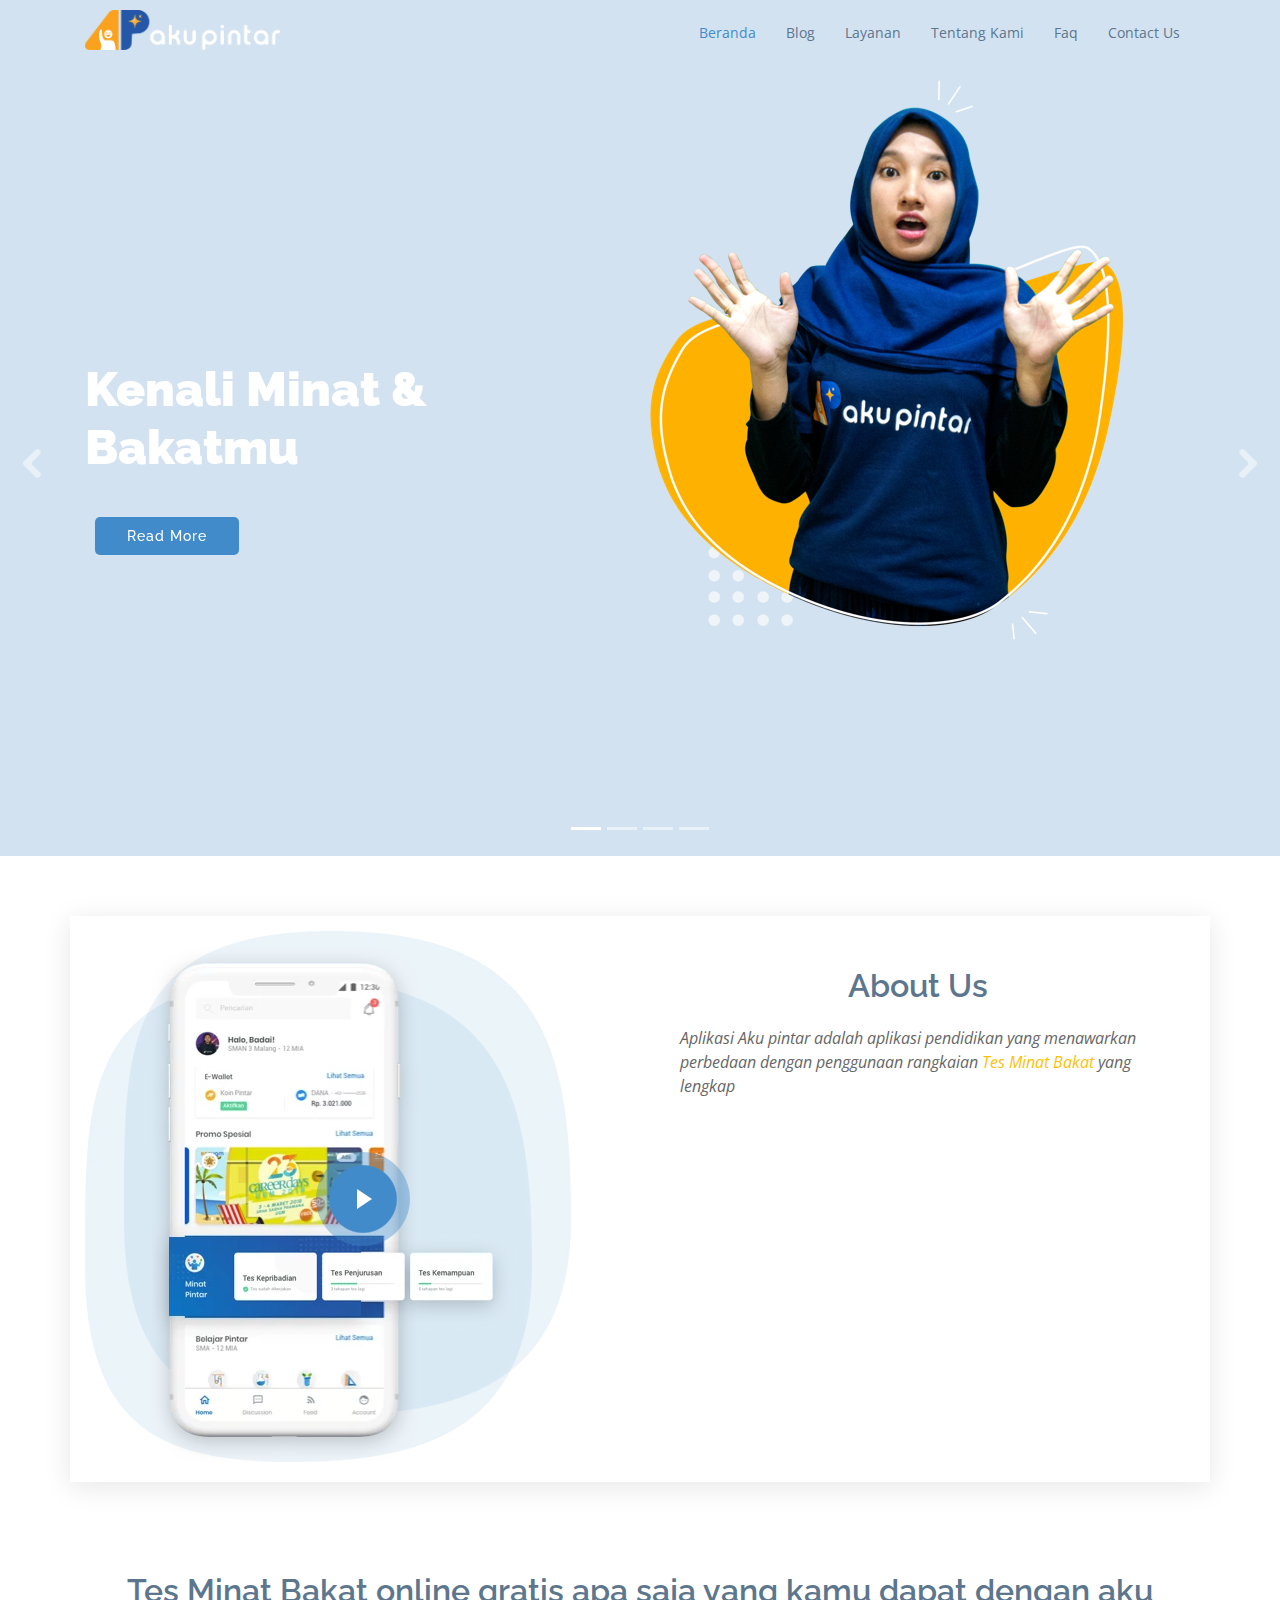
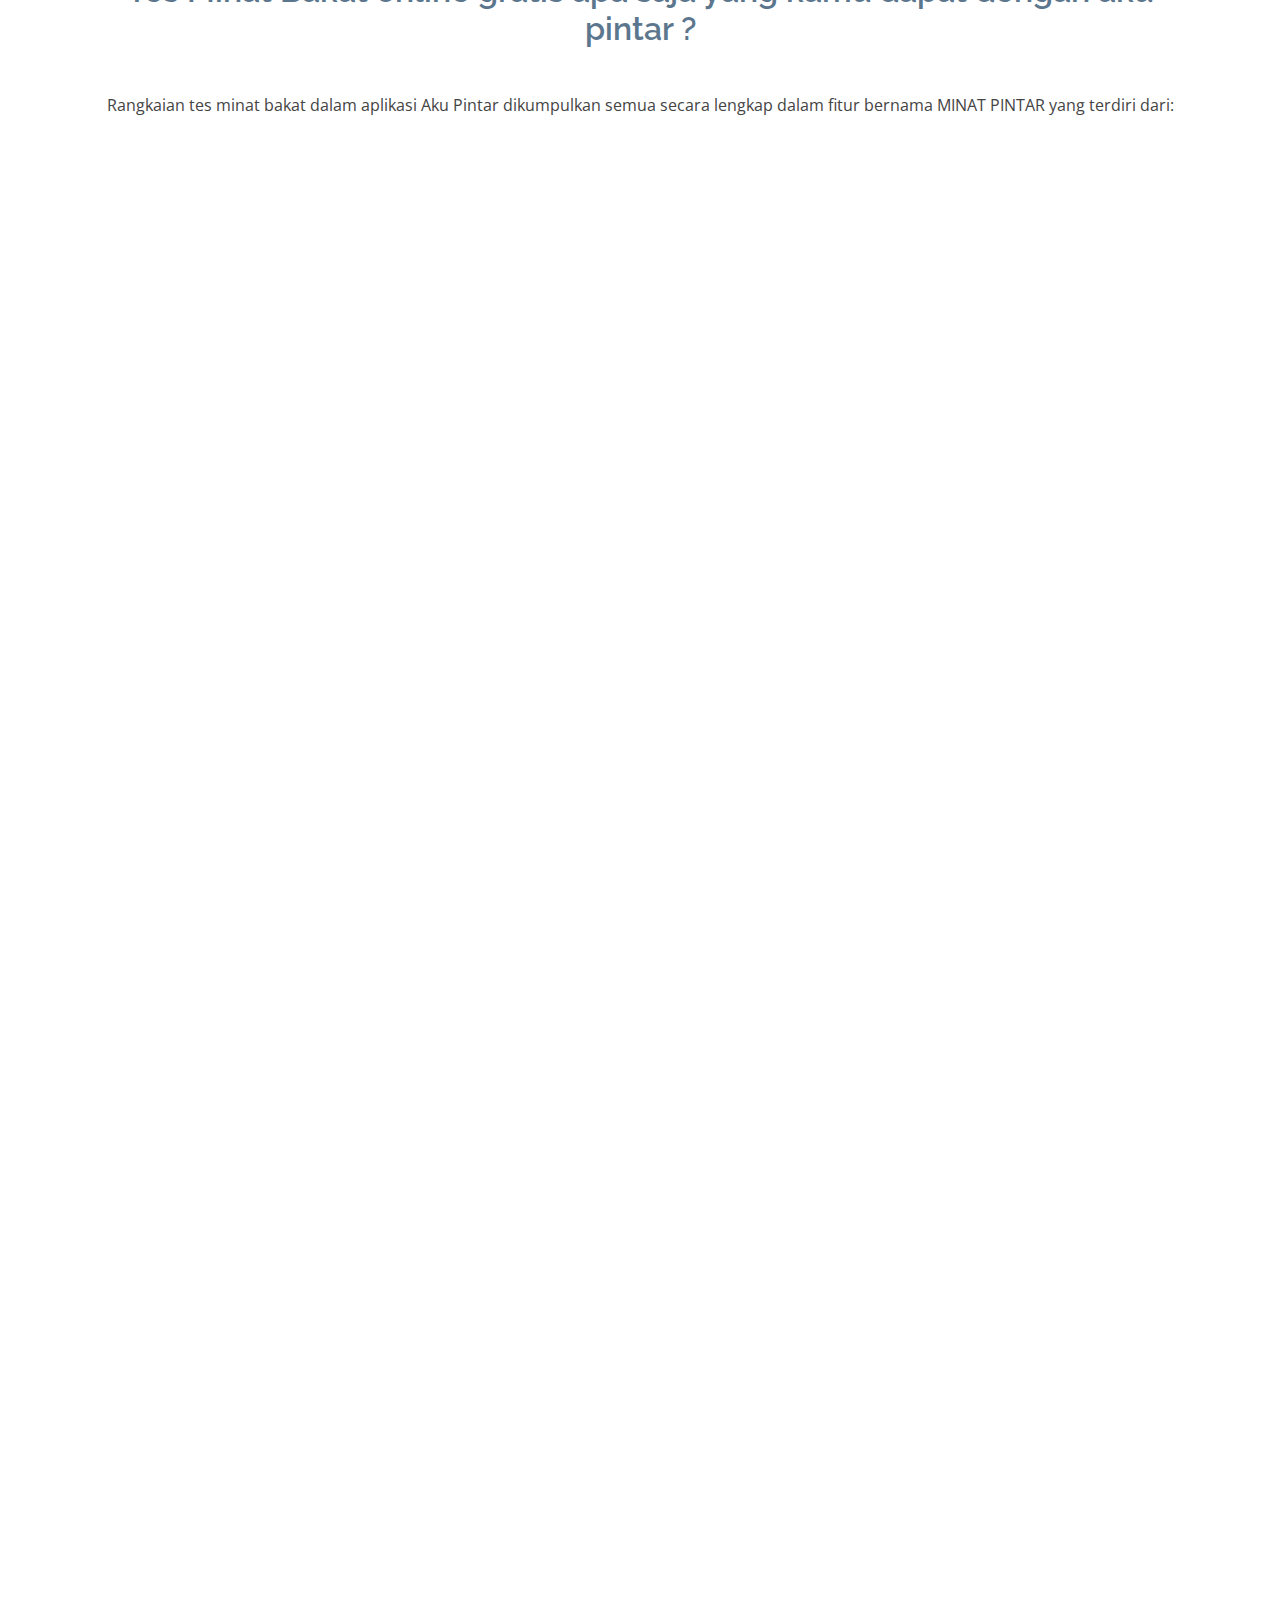
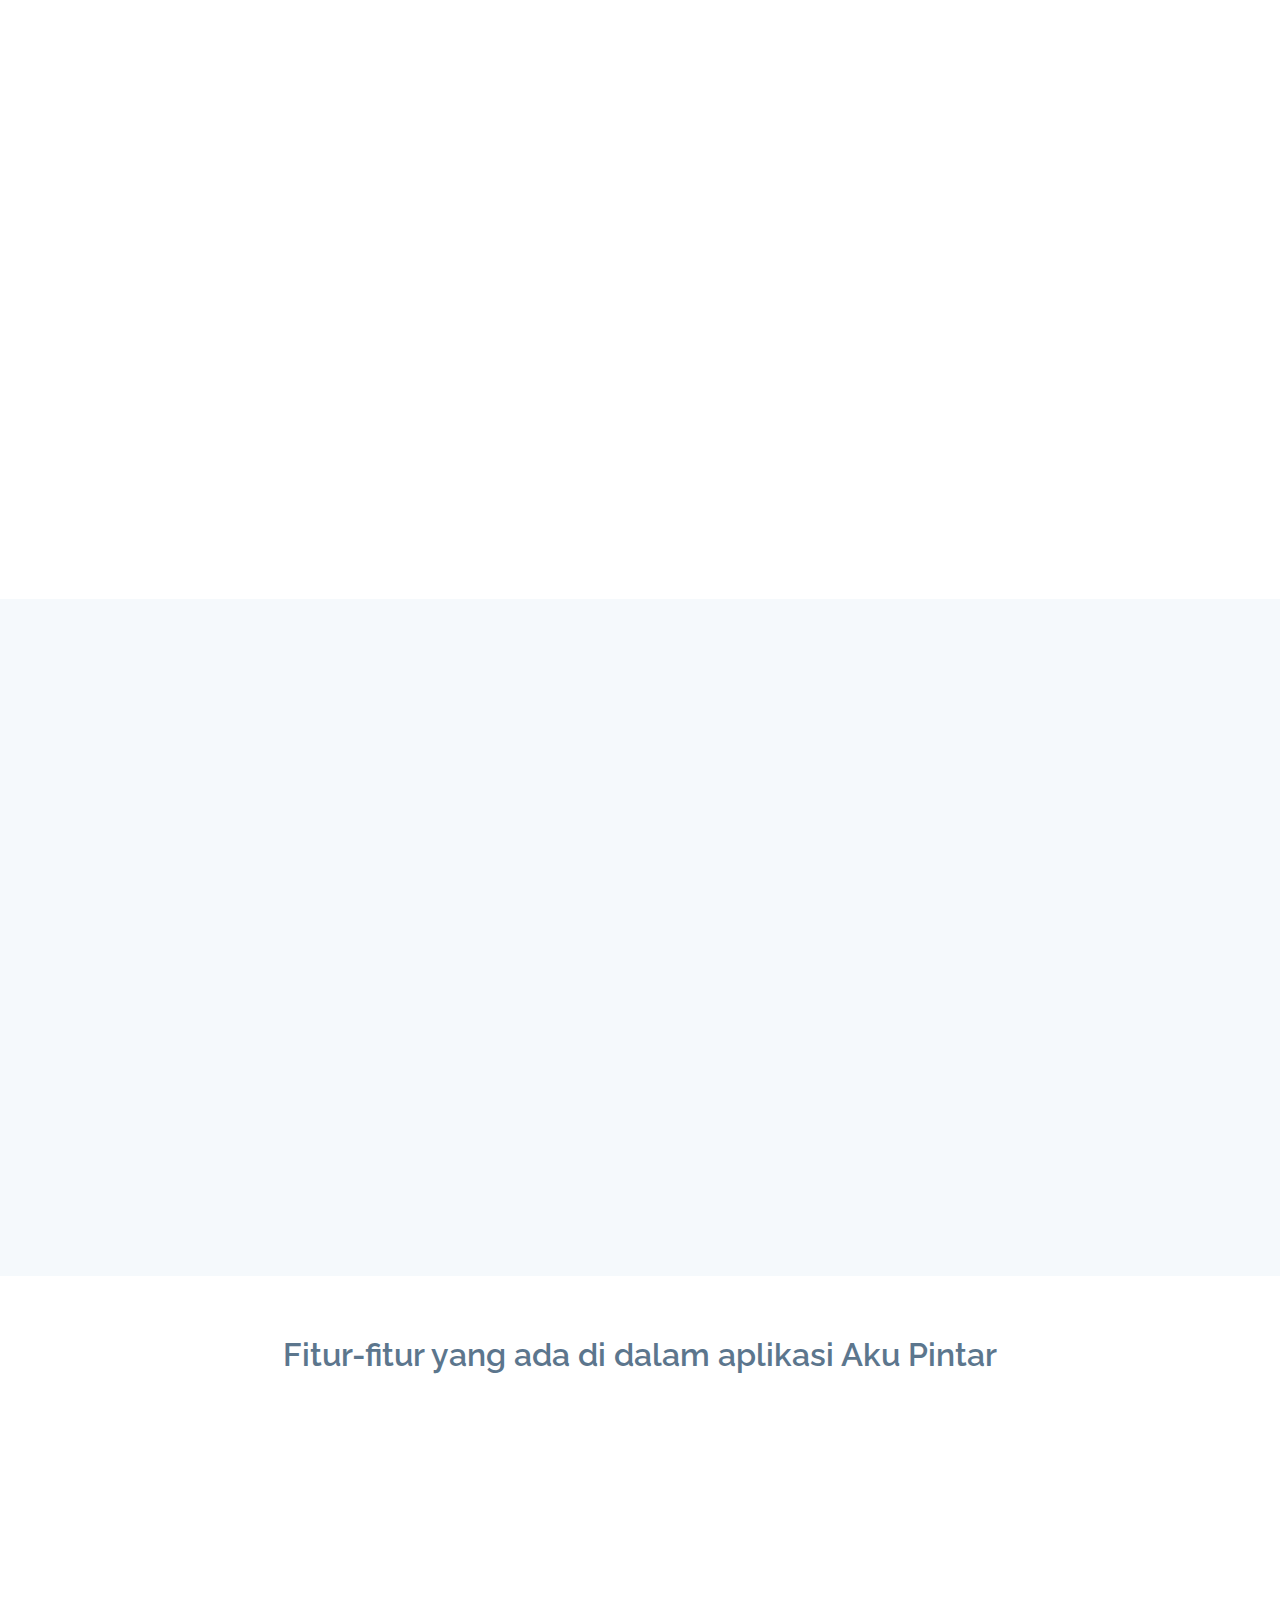
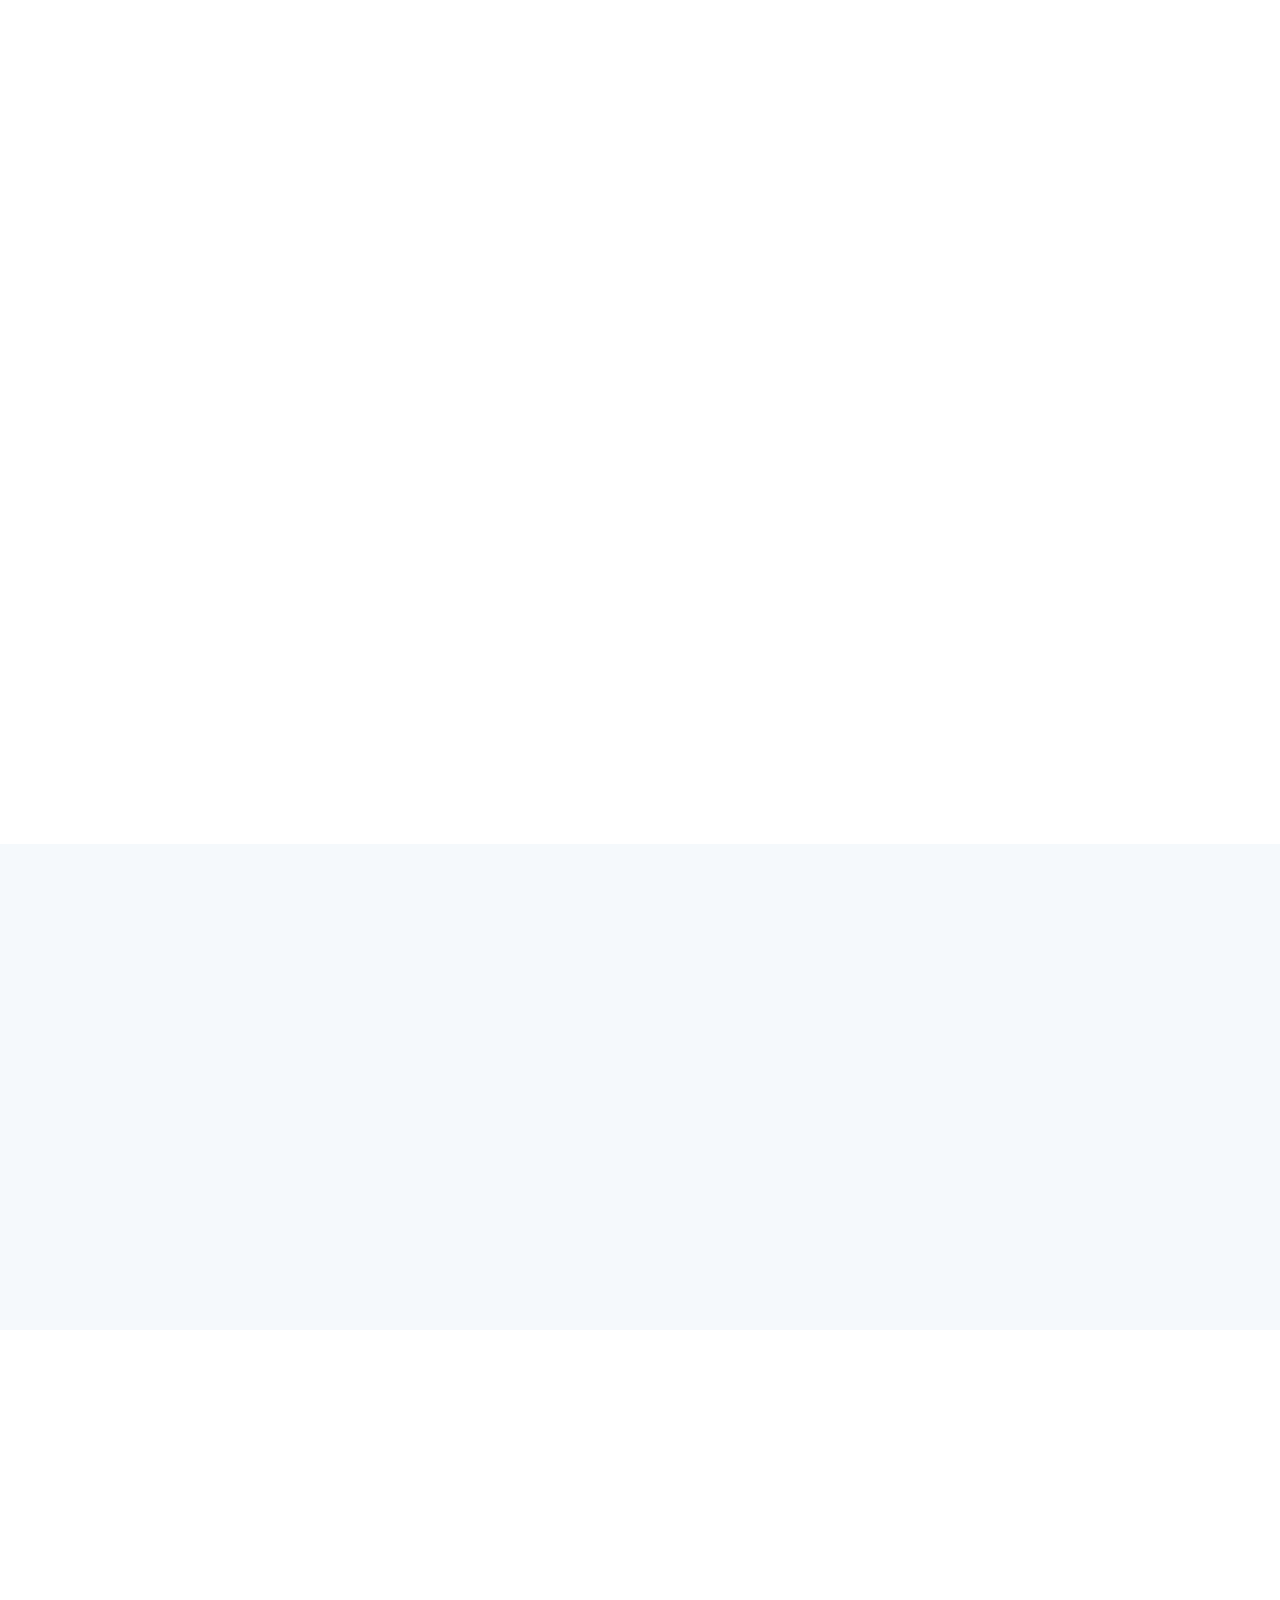
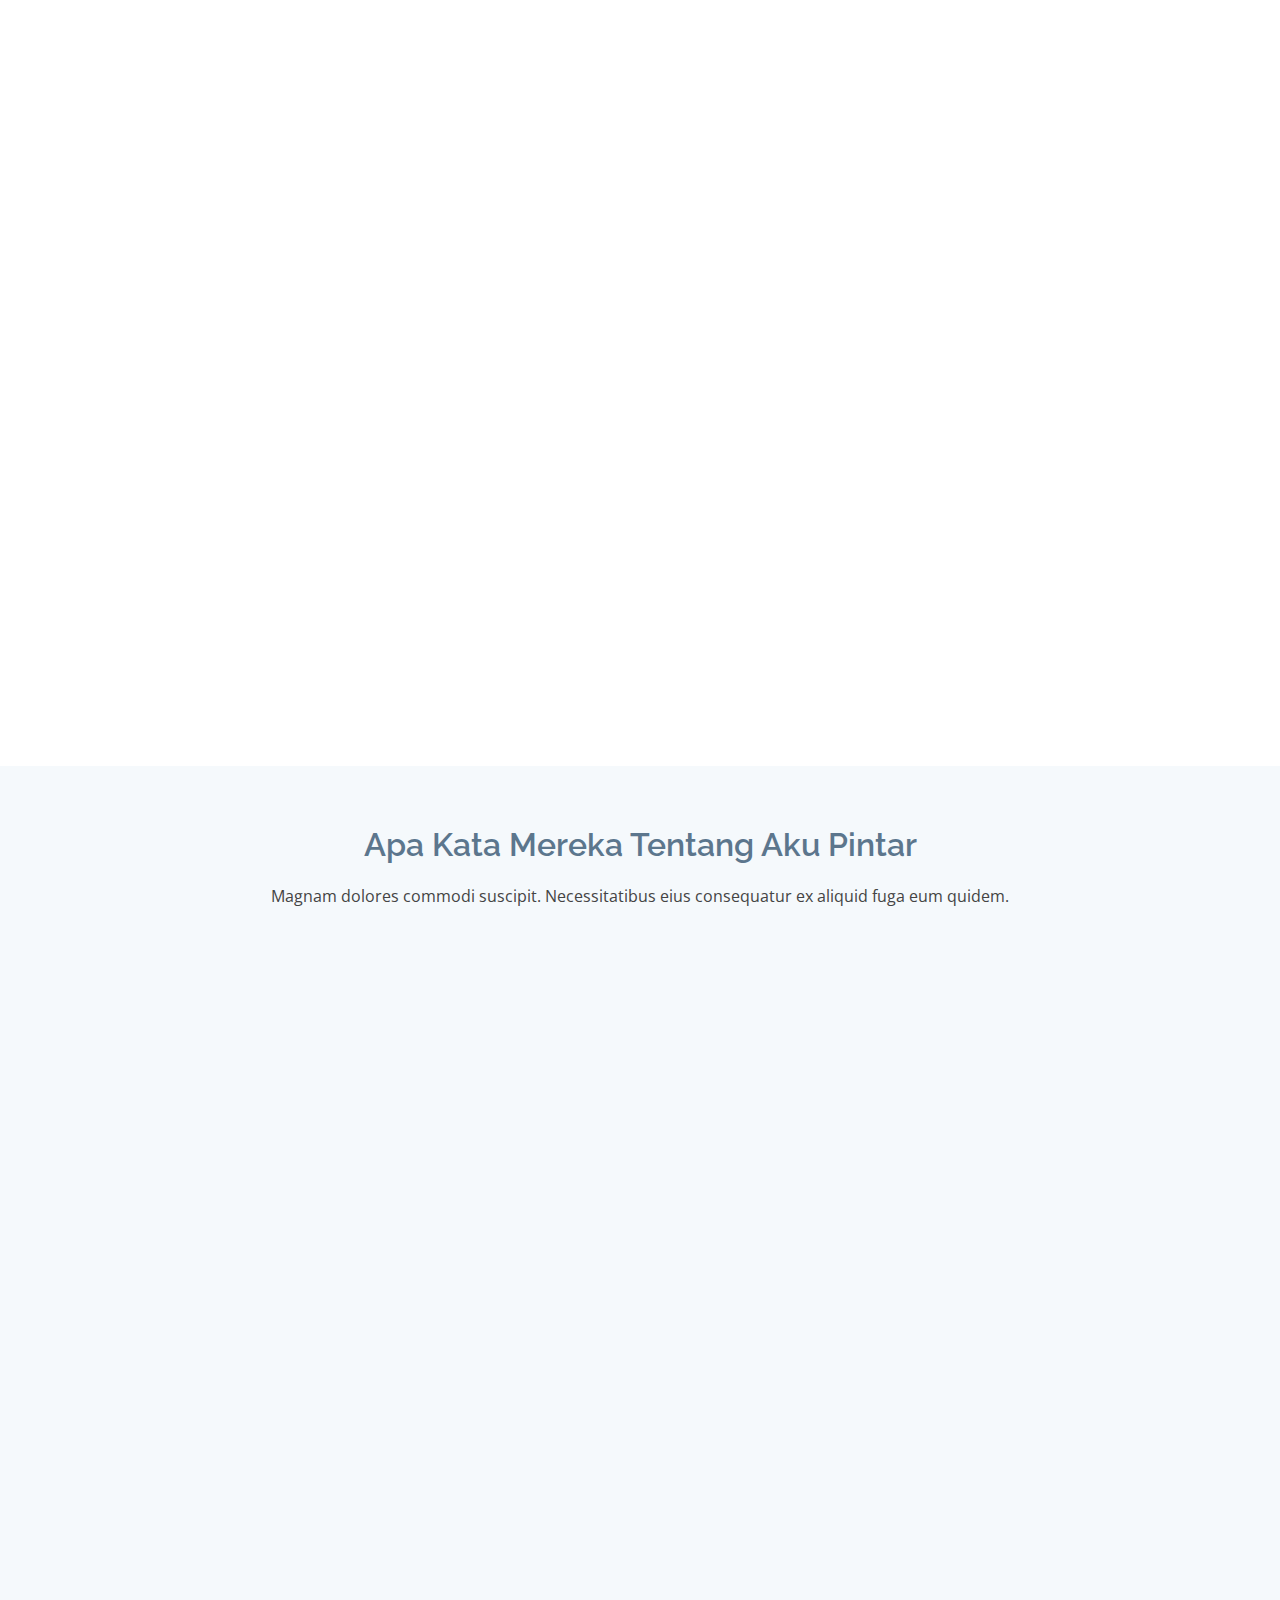
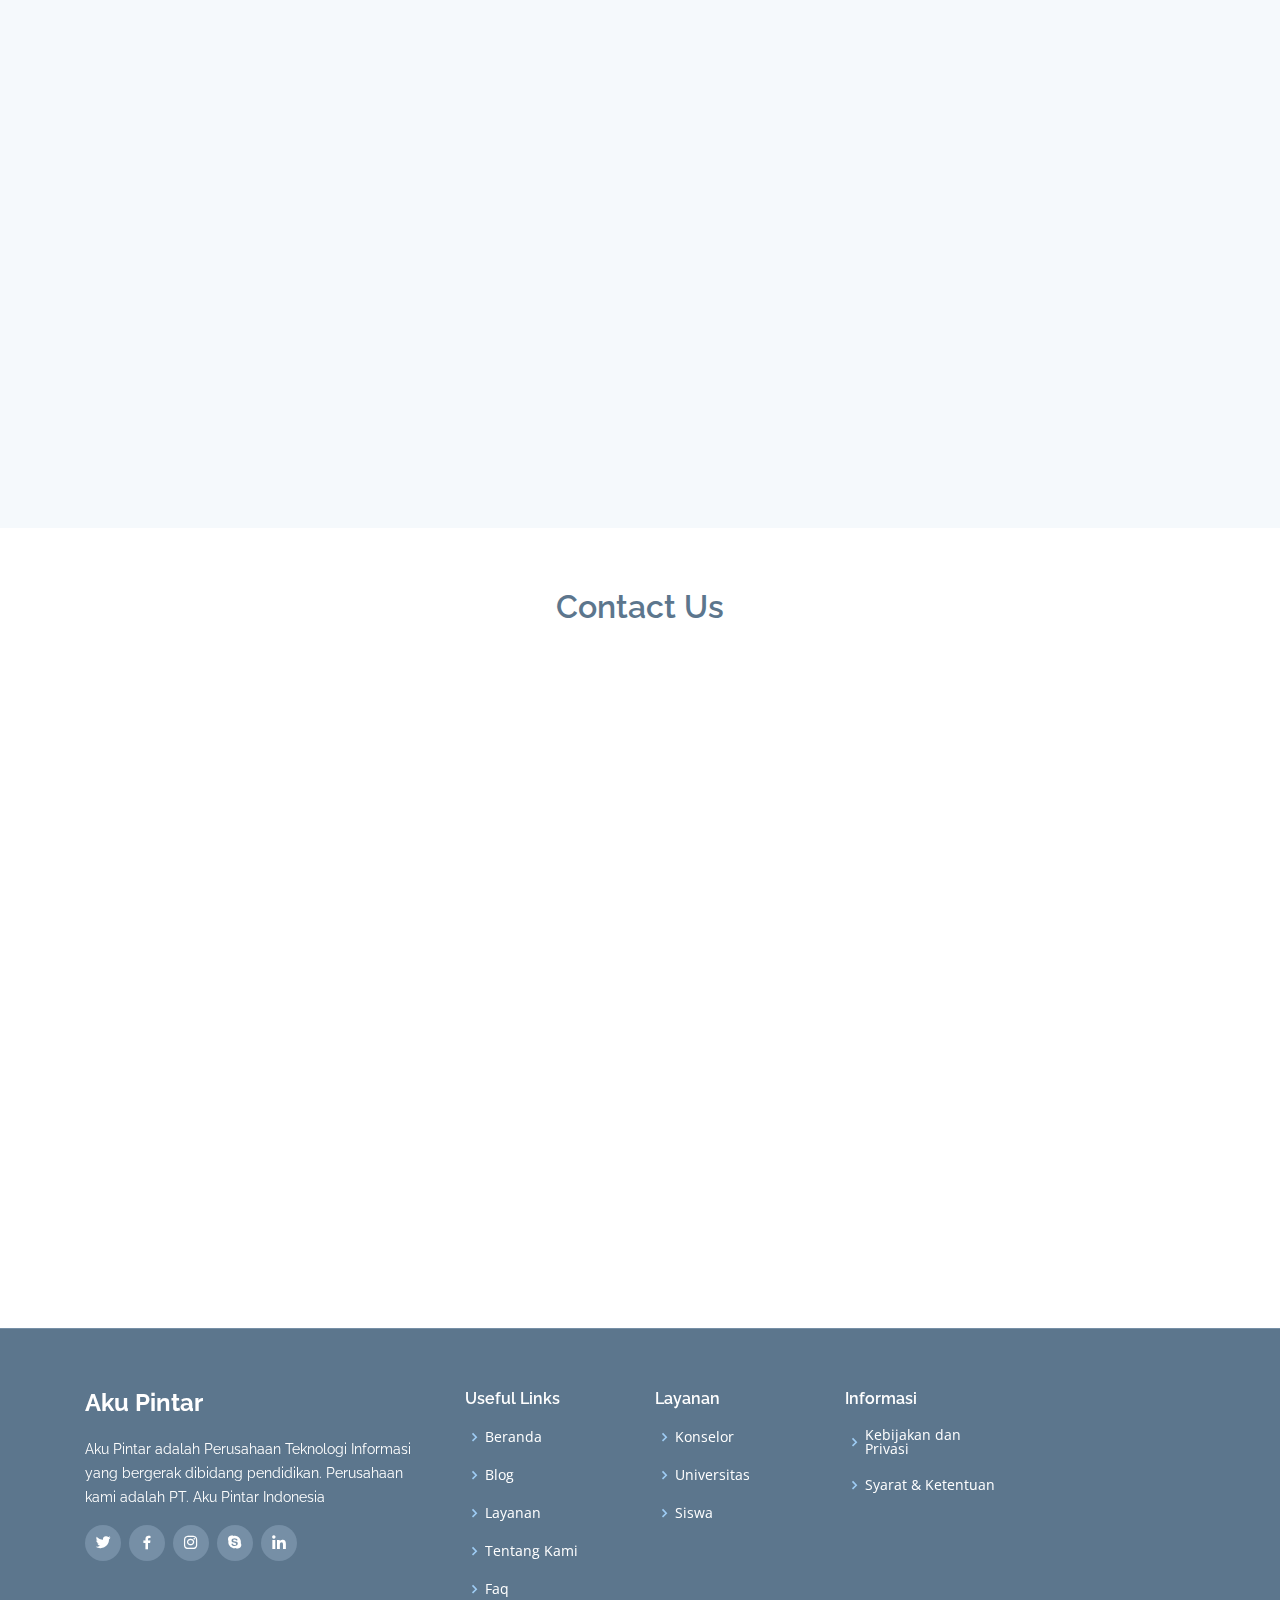
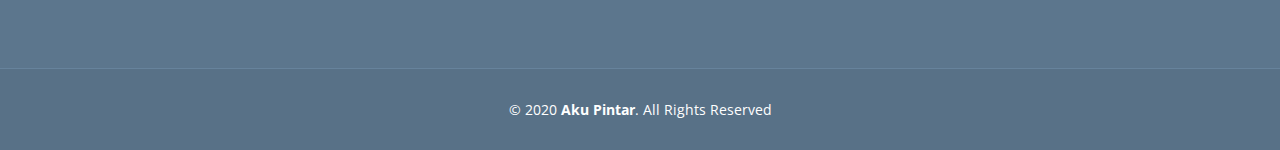
==== commit 5b931fca: "done" ====
--- a/index.html
+++ b/index.html
@@ -426,16 +426,16 @@
     <section id="faq" class="faq section-bg">
       <div class="container">
 
-        <!-- <div class="section-title">
-          <h2>Frequently Asked Questions</h2>
-        </div> -->
-
         <div class="row  d-flex align-items-stretch">
 
+          <!-- <div class="col-lg-8 faq-item" data-aos="fade-up">
+            <iframe width="650" height="350" src="https://youtu.be/28L9UAtJ2-w"></iframe> 
+          </div> -->
+          
           <div class="col-lg-8 faq-item" data-aos="fade-up">
-            <iframe width="650" height="350"
-            src="https://youtu.be/28L9UAtJ2-w">
-            </iframe> 
+            <video width="650" height="350" controls>
+              <source src="assets/img/video.mp4" type="video/mp4">
+            </video>
           </div>
 
           <div class="col-lg-4 faq-item" data-aos="fade-up" data-aos-delay="100">
@@ -469,7 +469,7 @@
                 <p>App</p>
                 <div class="portfolio-links">
                   <a href="assets/img/portfolio/portfolio-1.jpg" data-gall="portfolioGallery" class="venobox" title="App 1"><i class="icofont-eye"></i></a>
-                  <a href="portfolio-details.html" title="More Details"><i class="icofont-external-link"></i></a>
+                  <a href="#portfolio" title="More Details"><i class="icofont-external-link"></i></a>
                 </div>
               </div>
             </div>
@@ -483,7 +483,7 @@
                 <p>Web</p>
                 <div class="portfolio-links">
                   <a href="assets/img/portfolio/portfolio-2.jpg" data-gall="portfolioGallery" class="venobox" title="Web 3"><i class="icofont-eye"></i></a>
-                  <a href="portfolio-details.html" title="More Details"><i class="icofont-external-link"></i></a>
+                  <a href="#portfolio" title="More Details"><i class="icofont-external-link"></i></a>
                 </div>
               </div>
             </div>
@@ -497,7 +497,7 @@
                 <p>App</p>
                 <div class="portfolio-links">
                   <a href="assets/img/portfolio/portfolio-3.jpg" data-gall="portfolioGallery" class="venobox" title="App 2"><i class="icofont-eye"></i></a>
-                  <a href="portfolio-details.html" title="More Details"><i class="icofont-external-link"></i></a>
+                  <a href="#portfolio" title="More Details"><i class="icofont-external-link"></i></a>
                 </div>
               </div>
             </div>
@@ -511,7 +511,7 @@
                 <p>Card</p>
                 <div class="portfolio-links">
                   <a href="assets/img/portfolio/portfolio-4.jpg" data-gall="portfolioGallery" class="venobox" title="Card 2"><i class="icofont-eye"></i></a>
-                  <a href="portfolio-details.html" title="More Details"><i class="icofont-external-link"></i></a>
+                  <a href="#portfolio" title="More Details"><i class="icofont-external-link"></i></a>
                 </div>
               </div>
             </div>
@@ -525,7 +525,7 @@
                 <p>Web</p>
                 <div class="portfolio-links">
                   <a href="assets/img/portfolio/portfolio-5.jpg" data-gall="portfolioGallery" class="venobox" title="Web 2"><i class="icofont-eye"></i></a>
-                  <a href="portfolio-details.html" title="More Details"><i class="icofont-external-link"></i></a>
+                  <a href="#portfolio" title="More Details"><i class="icofont-external-link"></i></a>
                 </div>
               </div>
             </div>
@@ -539,7 +539,7 @@
                 <p>App</p>
                 <div class="portfolio-links">
                   <a href="assets/img/portfolio/portfolio-6.jpg" data-gall="portfolioGallery" class="venobox" title="App 3"><i class="icofont-eye"></i></a>
-                  <a href="portfolio-details.html" title="More Details"><i class="icofont-external-link"></i></a>
+                  <a href="#portfolio" title="More Details"><i class="icofont-external-link"></i></a>
                 </div>
               </div>
             </div>
@@ -553,7 +553,7 @@
                 <p>Card</p>
                 <div class="portfolio-links">
                   <a href="assets/img/portfolio/portfolio-7.jpg" data-gall="portfolioGallery" class="venobox" title="Card 1"><i class="icofont-eye"></i></a>
-                  <a href="portfolio-details.html" title="More Details"><i class="icofont-external-link"></i></a>
+                  <a href="#portfolio" title="More Details"><i class="icofont-external-link"></i></a>
                 </div>
               </div>
             </div>
@@ -567,7 +567,7 @@
                 <p>Card</p>
                 <div class="portfolio-links">
                   <a href="assets/img/portfolio/portfolio-8.jpg" data-gall="portfolioGallery" class="venobox" title="Card 3"><i class="icofont-eye"></i></a>
-                  <a href="portfolio-details.html" title="More Details"><i class="icofont-external-link"></i></a>
+                  <a href="#portfolio" title="More Details"><i class="icofont-external-link"></i></a>
                 </div>
               </div>
             </div>
@@ -581,14 +581,17 @@
                 <p>Web</p>
                 <div class="portfolio-links">
                   <a href="assets/img/portfolio/portfolio-9.jpg" data-gall="portfolioGallery" class="venobox" title="Web 3"><i class="icofont-eye"></i></a>
-                  <a href="portfolio-details.html" title="More Details"><i class="icofont-external-link"></i></a>
-                </div>
-              </div>
-            </div>
-          </div>
-
-        </div>
-
+                  <a href="#portfolio" title="More Details"><i class="icofont-external-link"></i></a>
+                </div>
+              </div>
+            </div>
+          </div>
+        </div>
+        <center>
+          <a href="#portfolio" class="ap-my-30" aria-label="Download aplikasi aku pintar untuk coba fitur selengkapnya">
+            <button type="button" class="btn btn-primary">Read Our Blog</button>
+          </a>
+        </center>
       </div>
     </section><!-- End Our Portfolio Section -->
 
@@ -778,7 +781,7 @@
 
     <div class="container">
       <div class="copyright">
-        &copy; 2020 Aku Pintar<strong><span>Mamba</span></strong>. All Rights Reserved
+        &copy; 2020 <strong>Aku Pintar</strong>. All Rights Reserved
       </div>
     </div>
   </footer><!-- End Footer -->
--- a/assets/css/style.css
+++ b/assets/css/style.css
@@ -1117,7 +1117,7 @@
 # Our Team
 --------------------------------------------------------------*/
 .team {
-  background: #fff;
+  background: #f5f9fc;
   padding: 60px 0 30px 0;
 }
 .team .title{
